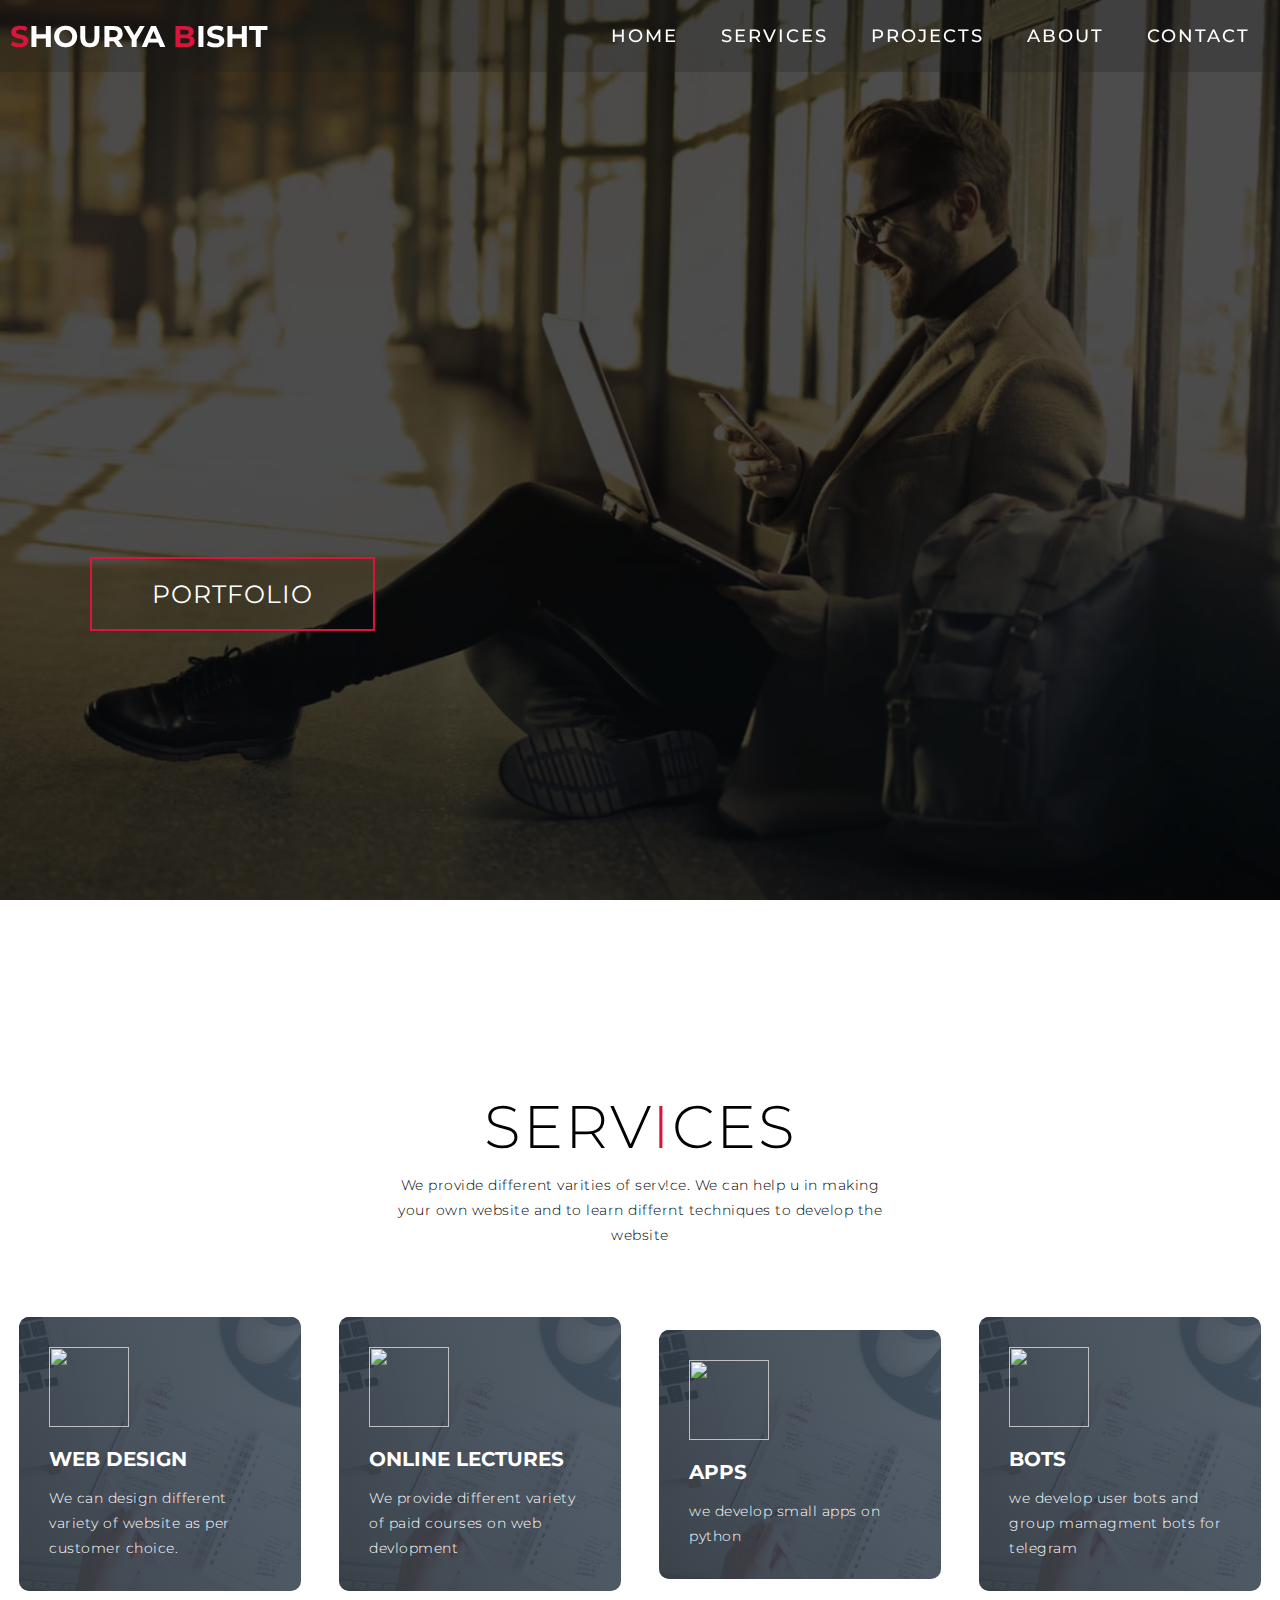
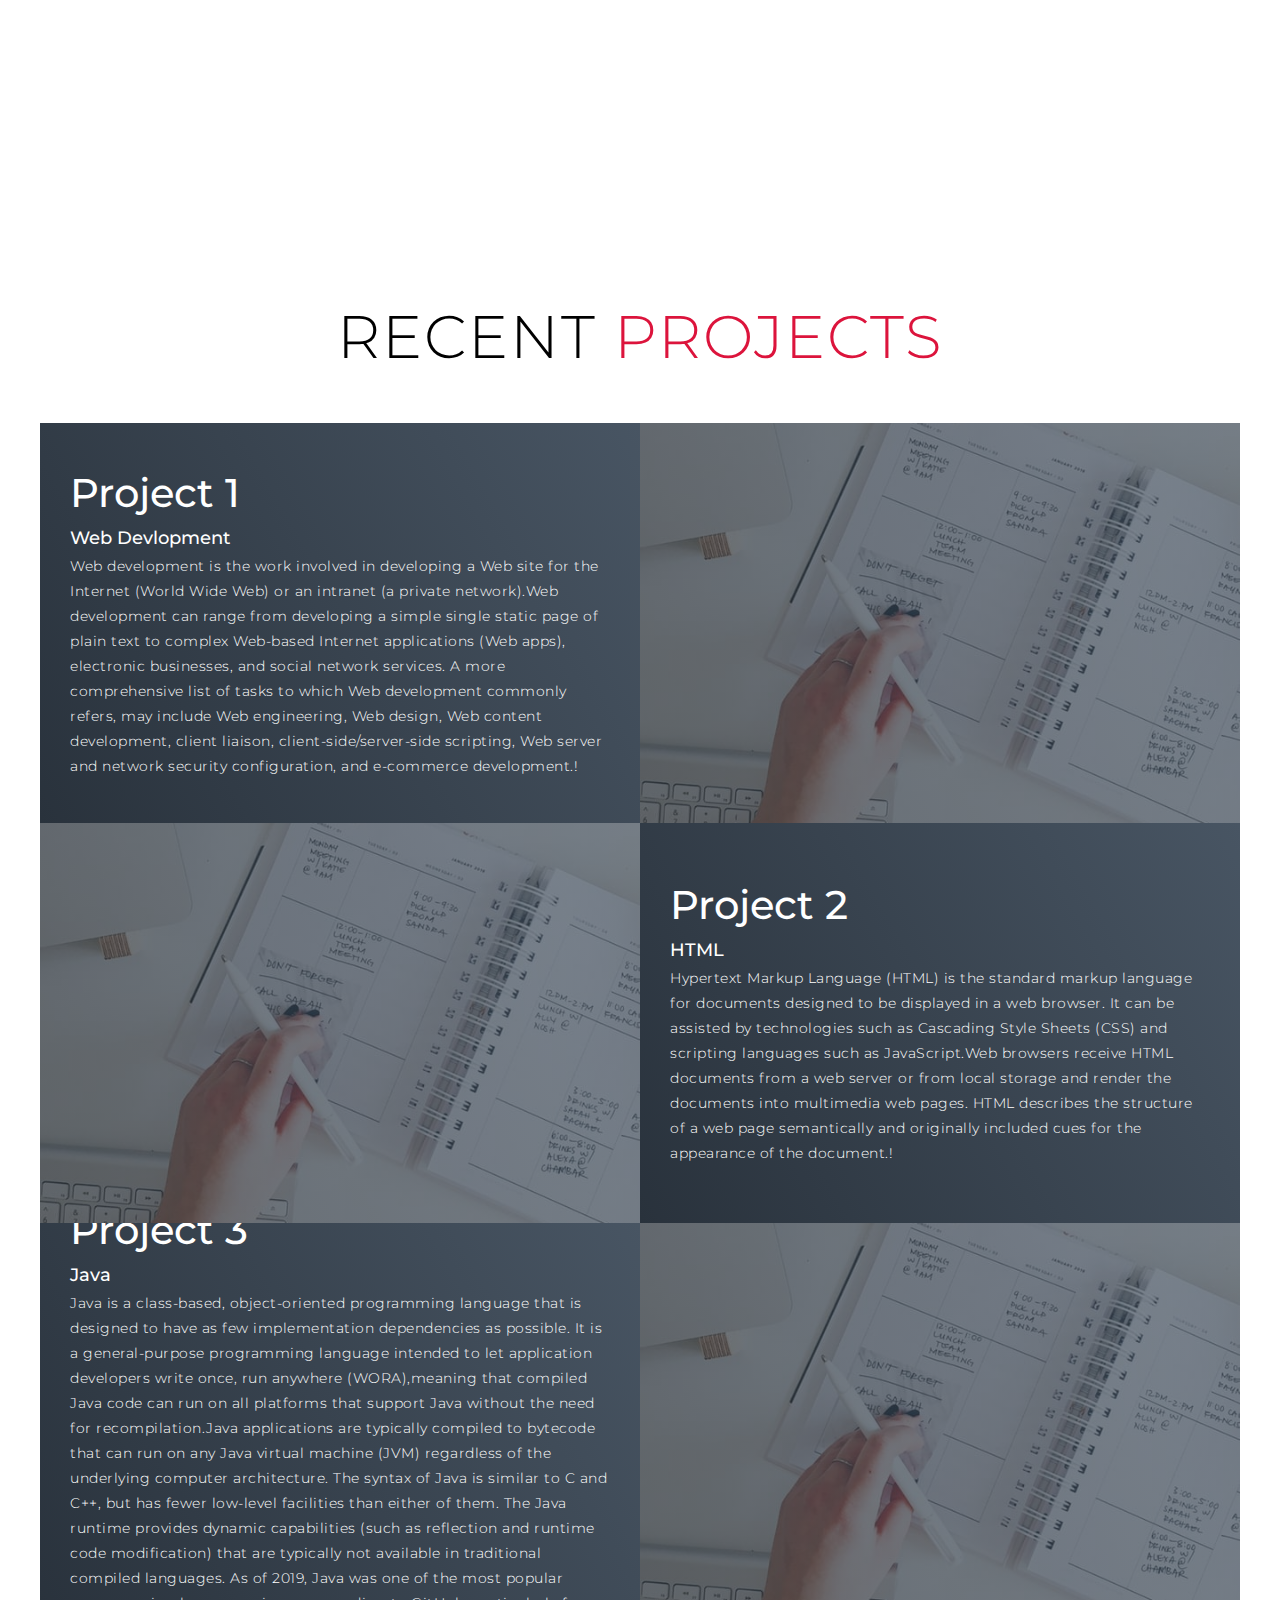
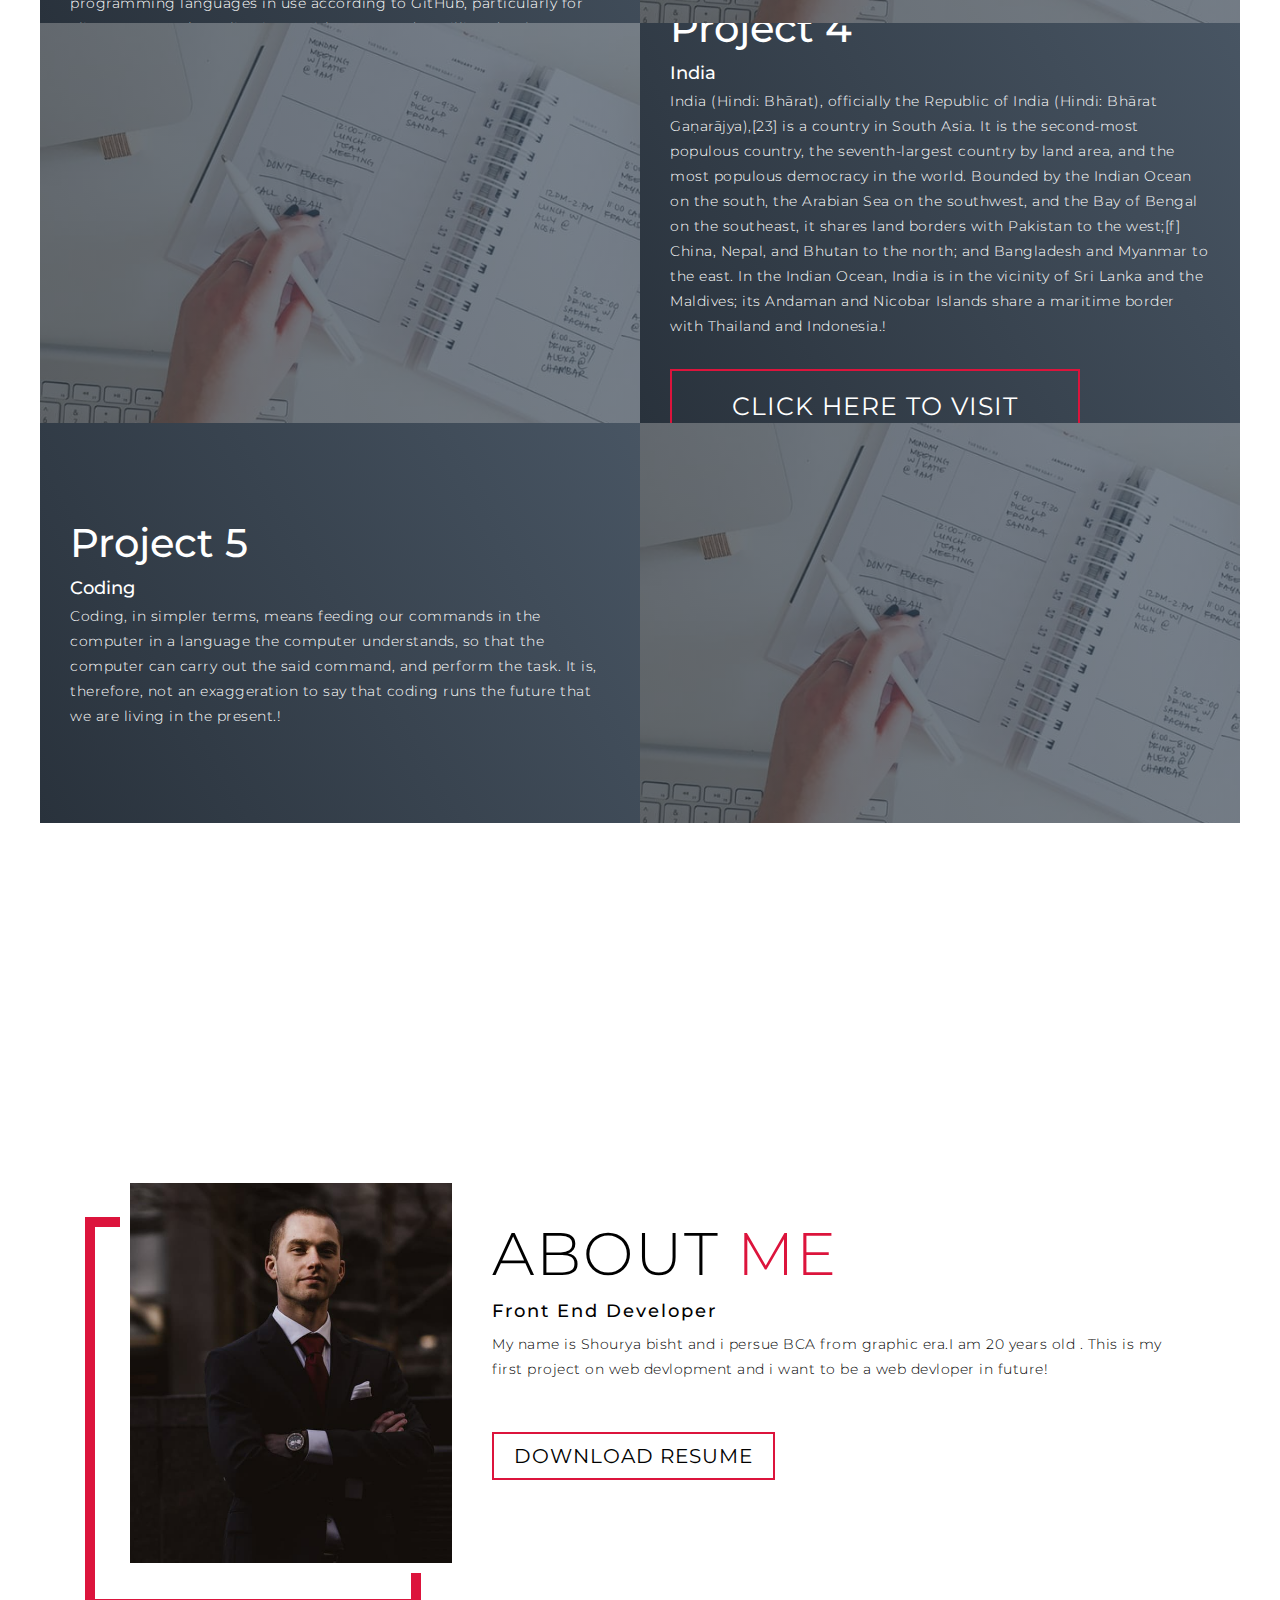
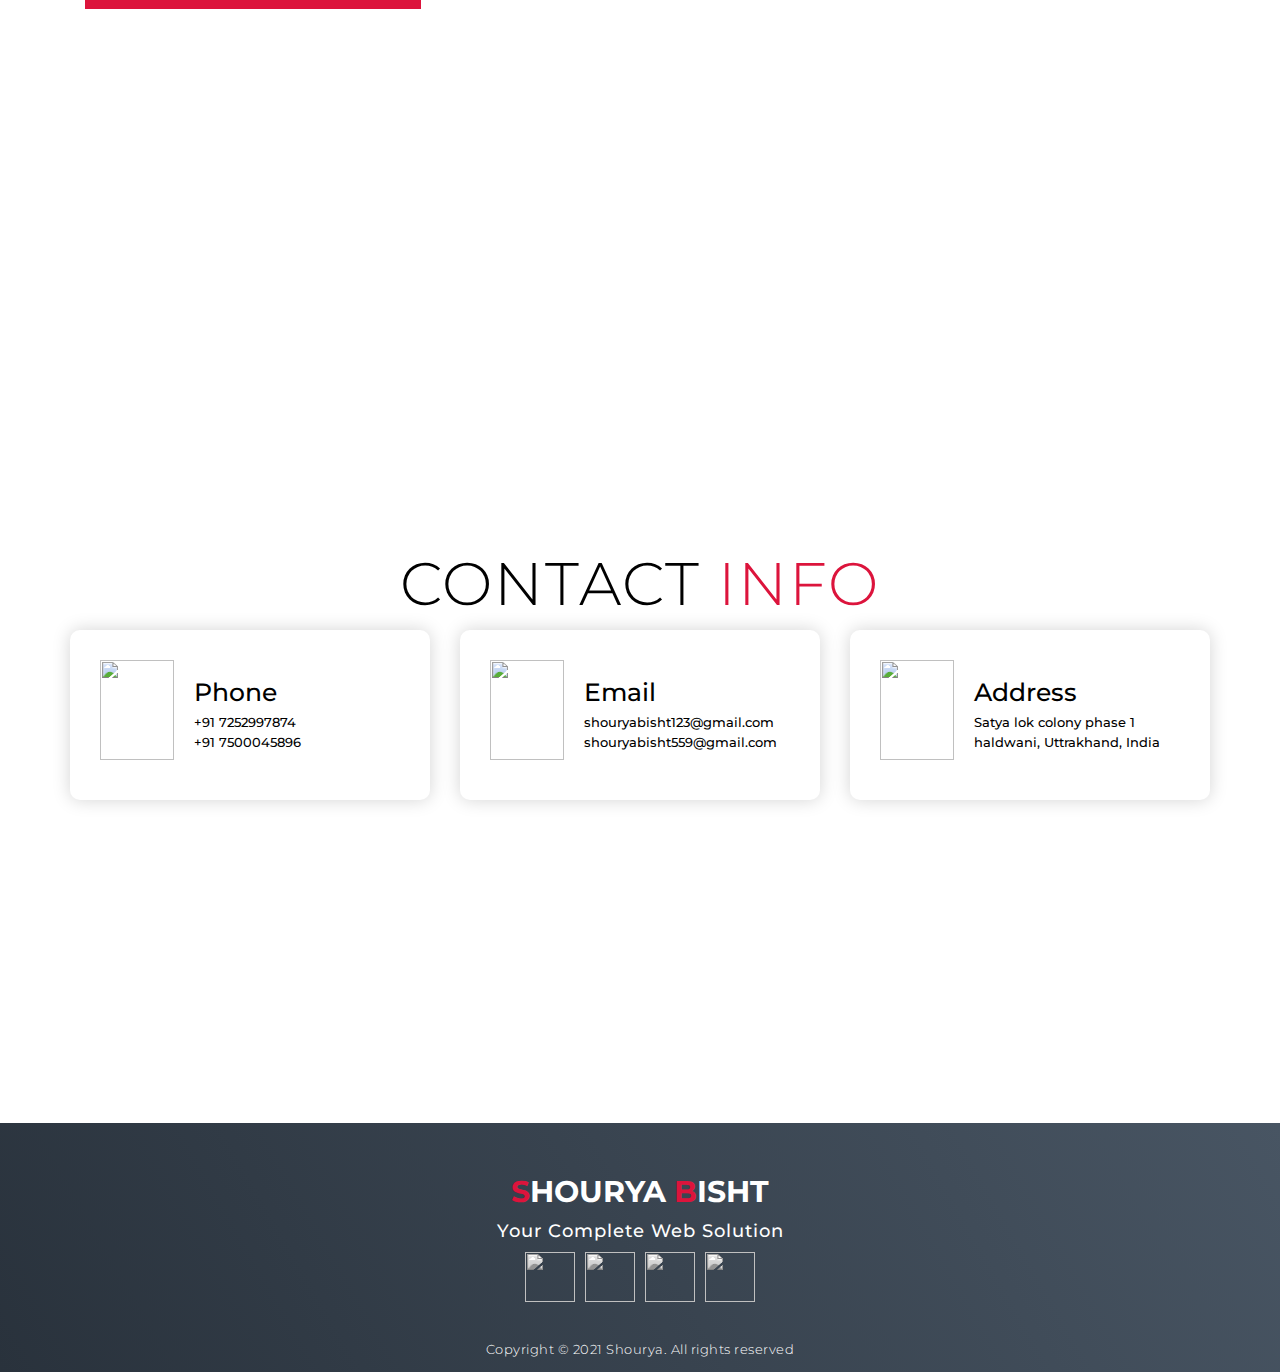
==== index.html @ 91e3cfc8 "Update index.html" ====
<!DOCTYPE html>
<html lang="en">
<head>
  <meta charset="UTF-8">
  <meta name="viewport" content="width=device-width, initial-scale=1.0">
  <link rel="stylesheet" href="style.css">
  <title>My Website</title>
</head>
<body>
  <!-- Header -->
  <section id="header">
    <div class="header container">
      <div class="nav-bar">
        <div class="brand">
          <a href="#hero"><h1><span>S</span>hourya <span>B</span>isht</h1></a>
        </div>
        <div class="nav-list">
          <div class="hamburger"><div class="bar"></div></div>
          <ul>
            <li><a href="#hero" data-after="Home">Home</a></li>
            <li><a href="#services" data-after="Service">Services</a></li>
            <li><a href="#projects" data-after="Projects">Projects</a></li>
            <li><a href="#about" data-after="About">About</a></li>
            <li><a href="#contact" data-after="Contact">Contact</a></li>
          </ul>
        </div>
      </div>
    </div>
  </section>
  <!-- End Header -->


  <!-- Hero Section  -->
  <section id="hero">
    <div class="hero container">
      <div>
        <h1>Hello, <span></span></h1>
        <h1>My Name is <span></span></h1>
        <h1>Shourya <span></span></h1>
        <a href="#projects" type="button" class="cta">Portfolio</a>
      </div>
    </div>
  </section>
  <!-- End Hero Section  -->

  <!-- Service Section -->
  <section id="services">
    <div class="services container">
      <div class="service-top">
        <h1 class="section-title">Serv<span>i</span>ces</h1>
        <p>We provide different varities of serv!ce. We can help u in making your own website and to learn differnt techniques to develop the website</p>
      </div>
      <div class="service-bottom">
        <div class="service-item">
          <div class="icon"><img src="https://img.icons8.com/bubbles/100/000000/services.png"/></div>
          <h2>Web Design</h2>
          <p>We can design different variety of website as per customer choice.</p>
        </div>
        <div class="service-item">
          <div class="icon"><img src="https://img.icons8.com/bubbles/100/000000/services.png"/></div>
          <h2>Online lectures</h2>
          <p>We provide different variety of paid courses on web devlopment</p>
        </div>
        <div class="service-item">
          <div class="icon"><img src="https://img.icons8.com/bubbles/100/000000/services.png"/></div>
          <h2>apps</h2>
          <p>we develop small apps on python </p>
        </div>
        <div class="service-item">
          <div class="icon"><img src="https://img.icons8.com/bubbles/100/000000/services.png"/></div>
          <h2>bots</h2>
          <p>we develop user bots and group mamagment bots for telegram </p>
        </div>
      </div>
    </div>
  </section>
  <!-- End Service Section -->

  <!-- Projects Section -->
  <section id="projects">
    <div class="projects container">
      <div class="projects-header">
        <h1 class="section-title">Recent <span>Projects</span></h1>
      </div>
      <div class="all-projects">
        <div class="project-item">
          <div class="project-info">
            <h1>Project 1</h1>
            <h2>Web Devlopment</h2>
            <p>Web development is the work involved in developing a Web site for the Internet (World Wide Web) or an intranet (a private network).Web development can range from developing a simple single static page of plain text to complex Web-based Internet applications (Web apps), electronic businesses, and social network services. A more comprehensive list of tasks to which Web development commonly refers, may include Web engineering, Web design, Web content development, client liaison, client-side/server-side scripting, Web server and network security configuration, and e-commerce development.!</p>
          </div>
          <div class="project-img">
            <img src="./img/img-1.png" alt="img">
          </div>
        </div>
        <div class="project-item">
          <div class="project-info">
            <h1>Project 2</h1>
            <h2>HTML</h2>
            <p>Hypertext Markup Language (HTML) is the standard markup language for documents designed to be displayed in a web browser. It can be assisted by technologies such as Cascading Style Sheets (CSS) and scripting languages such as JavaScript.Web browsers receive HTML documents from a web server or from local storage and render the documents into multimedia web pages. HTML describes the structure of a web page semantically and originally included cues for the appearance of the document.!</p>
          </div>
          <div class="project-img">
            <img src="./img/img-1.png" alt="img">
          </div>
        </div>
        <div class="project-item">
          <div class="project-info">
            <h1>Project 3</h1>
            <h2>Java</h2>
            <p>Java is a class-based, object-oriented programming language that is designed to have as few implementation dependencies as possible. It is a general-purpose programming language intended to let application developers write once, run anywhere (WORA),meaning that compiled Java code can run on all platforms that support Java without the need for recompilation.Java applications are typically compiled to bytecode that can run on any Java virtual machine (JVM) regardless of the underlying computer architecture. The syntax of Java is similar to C and C++, but has fewer low-level facilities than either of them. The Java runtime provides dynamic capabilities (such as reflection and runtime code modification) that are typically not available in traditional compiled languages. As of 2019, Java was one of the most popular programming languages in use according to GitHub, particularly for client-server web applications, with a reported 9 million developers.!</p>
          </div>
          <div class="project-img">
            <img src="./img/img-1.png" alt="img">
          </div>
        </div>
        <div class="project-item">
          <div class="project-info">
            <h1>Project 4</h1>
            <h2>India</h2>
            <p>India (Hindi: Bhārat), officially the Republic of India (Hindi: Bhārat Gaṇarājya),[23] is a country in South Asia. It is the second-most populous country, the seventh-largest country by land area, and the most populous democracy in the world. Bounded by the Indian Ocean on the south, the Arabian Sea on the southwest, and the Bay of Bengal on the southeast, it shares land borders with Pakistan to the west;[f] China, Nepal, and Bhutan to the north; and Bangladesh and Myanmar to the east. In the Indian Ocean, India is in the vicinity of Sri Lanka and the Maldives; its Andaman and Nicobar Islands share a maritime border with Thailand and Indonesia.!</p>
            <a href="India.html" class="cta">Click here to VISIT</a>
          </div>
          <div class="project-img">
            <img src="./img/img-1.png" alt="img">
          </div>
        </div>
        <div class="project-item">
          <div class="project-info">
            <h1>Project 5</h1>
            <h2>Coding </h2>
            <p>Coding, in simpler terms, means feeding our commands in the computer in a language the computer understands, so that the computer can carry out the said command, and perform the task. It is, therefore, not an exaggeration to say that coding runs the future that we are living in the present.!</p>
          </div>
          <div class="project-img">
            <img src="./img/img-1.png" alt="img">
          </div>
        </div>
      </div>
    </div>
  </section>
  <!-- End Projects Section -->

  <!-- About Section -->
  <section id="about">
    <div class="about container">
      <div class="col-left">
        <div class="about-img">
          <img src="./img/img-2.png" alt="img">
        </div>
      </div>
      <div class="col-right">
        <h1 class="section-title">About <span>me</span></h1>
        <h2>Front End Developer</h2>
        <p>My name is Shourya bisht and i persue BCA from graphic era.I am 20 years old . This is my first project on web devlopment and i want to be a web devloper in future!</p>
        <a href="resume.html" class="cta">Download Resume</a>
      </div>
    </div>
  </section>
  <!-- End About Section -->

  <!-- Contact Section -->
  <section id="contact">
    <div class="contact container">
      <div><h1 class="section-title">Contact <span>info</span></h1></div>
      <div class="contact-items">
        <div class="contact-item">
          <div class="icon"><img src="https://img.icons8.com/bubbles/100/000000/phone.png"/></div>
          <div class="contact-info">
            <h1>Phone</h1>
            <h2>+91 7252997874</h2>
            <h2>+91 7500045896</h2>
          </div>
        </div>
        <div class="contact-item">
          <div class="icon"><img src="https://img.icons8.com/bubbles/100/000000/new-post.png"/></div>
          <div class="contact-info">
            <h1>Email</h1>
            <h2>shouryabisht123@gmail.com</h2>
            <h2>shouryabisht559@gmail.com</h2>
          </div>
        </div>
        <div class="contact-item">
          <div class="icon"><img src="https://img.icons8.com/bubbles/100/000000/map-marker.png"/></div>
          <div class="contact-info">
            <h1>Address</h1>
            <h2>Satya lok colony phase 1 haldwani, Uttrakhand, India</h2>
          </div>
        </div>
      </div>
    </div>
  </section>
  <!-- End Contact Section -->

  <!-- Footer -->
  <section id="footer">
    <div class="footer container">
      <div class="brand"><h1><span>S</span>hourya <span>B</span>isht</h1></div>
      <h2>Your Complete Web Solution</h2>
      <div class="social-icon">
        <div class="social-item">
          <a href="https://www.facebook.com/shourya.bisht234/"><img src="https://img.icons8.com/cute-clipart/64/000000/facebook-new.png"/></a>
        </div>
        <div class="social-item">
          <a href="https://www.instagram.com/shouryabisht24/"><img src="https://img.icons8.com/cute-clipart/64/000000/instagram-new.png"/></a>
        </div>
        <div class="social-item">
          <a href="https://twitter.com/Shourya59365251"><img src="https://img.icons8.com/cute-clipart/64/000000/twitter.png"/></a>
        </div>
        <div class="social-item">
          <a href="#"><img src="https://img.icons8.com/cute-clipart/64/000000/whatsapp.png"/></a>
        </div>
      </div>
      <p>Copyright © 2021 Shourya. All rights reserved</p>
    </div>
  </section>
  <!-- End Footer -->
  <script src="./app.js"></script>
</body>
</html>
---- style.css ----
@import 'https://fonts.googleapis.com/css?family=Montserrat:300, 400, 700&display=swap';
* {
	padding: 0;
	margin: 0;
	box-sizing: border-box;
}
html {
	font-size: 10px;
	font-family: 'Montserrat', sans-serif;
	scroll-behavior: smooth;
}
a {
	text-decoration: none;
}
.container {
	min-height: 100vh;
	width: 100%;
	display: flex;
	align-items: center;
	justify-content: center;
}
img {
	height: 100%;
	width: 100%;
	object-fit: cover;
}
p {
	color: black;
	font-size: 1.4rem;
	margin-top: 5px;
	line-height: 2.5rem;
	font-weight: 300;
	letter-spacing: .05rem;
}
.section-title {
	font-size: 4rem;
	font-weight: 300;
	color: black;
	margin-bottom: 10px;
	text-transform: uppercase;
	letter-spacing: .2rem;
	text-align: center;
}
.section-title span {
	color: crimson;
}

.cta {
	display: inline-block;
	padding: 10px 30px;
	color: white;
	background-color: transparent;
	border: 2px solid crimson;
	font-size: 2rem;
	text-transform: uppercase;
	letter-spacing: .1rem;
	margin-top: 30px;
	transition: .3s ease;
	transition-property: background-color, color;
}
.cta:hover {
	color: white;
	background-color: crimson;
}
.brand h1 {
	font-size: 3rem;
	text-transform: uppercase;
	color: white;
}
.brand h1 span {
	color: crimson;
}

/* Header section */
#header {
	position: fixed;
	z-index: 1000;
	left: 0;
	top: 0;
	width: 100vw;
	height: auto;
}
#header .header {
	min-height: 8vh;
	background-color: rgba(31, 30, 30, 0.24);
	transition: .3s ease background-color;
}
#header .nav-bar {
	display: flex;
	align-items: center;
	justify-content: space-between;
	width: 100%;
	height: 100%;
	max-width: 1300px;
	padding: 0 10px;
}
#header .nav-list ul {
	list-style: none;
	position: absolute;
	background-color: rgb(31, 30, 30);
	width: 100vw;
	height: 100vh;
	left: 100%;
	top: 0;
	display: flex;
	flex-direction: column;
	justify-content: center;
	align-items: center;
	z-index: 1;
	overflow-x: hidden;
	transition: .5s ease left;
}
#header .nav-list ul.active {
	left: 0%;
}
#header .nav-list ul a {
	font-size: 2.5rem;
	font-weight: 500;
	letter-spacing: .2rem;
	text-decoration: none;
	color: white;
	text-transform: uppercase;
	padding: 20px;
	display: block;
}
#header .nav-list ul a::after {
	content: attr(data-after);
	position: absolute;
	top: 50%;
	left: 50%;
	transform: translate(-50%, -50%) scale(0);
	color: rgba(240, 248, 255, 0.021);
	font-size: 13rem;
	letter-spacing: 50px;
	z-index: -1;
	transition: .3s ease letter-spacing;
}
#header .nav-list ul li:hover a::after {
	transform: translate(-50%, -50%) scale(1);
	letter-spacing: initial;
}
#header .nav-list ul li:hover a {
	color: crimson;
}
#header .hamburger {
	height: 60px;
	width: 60px;
	display: inline-block;
	border: 3px solid white;
	border-radius: 50%;
	position: relative;
	display: flex;
	align-items: center;
	justify-content: center;
	z-index: 100;
	cursor: pointer;
	transform: scale(.8);
	margin-right: 20px;
}
#header .hamburger:after {
	position: absolute;
	content: '';
	height: 100%;
	width: 100%;
	border-radius: 50%;
	border: 3px solid white;
	animation: hamburger_puls 1s ease infinite;
}
#header .hamburger .bar {
	height: 2px;
	width: 30px;
	position: relative;
	background-color: white;
	z-index: -1;
}
#header .hamburger .bar::after,
#header .hamburger .bar::before {
	content: '';
	position: absolute;
	height: 100%;
	width: 100%;
	left: 0;
	background-color: white;
	transition: .3s ease;
	transition-property: top, bottom;
}
#header .hamburger .bar::after {
	top: 8px;
}
#header .hamburger .bar::before {
	bottom: 8px;
}
#header .hamburger.active .bar::before {
	bottom: 0;
}
#header .hamburger.active .bar::after {
	top: 0;
}
/* End Header section */

/* Hero Section */
#hero {
	background-image: url(./img/hero-bg.png);
	background-size: cover;
	background-position: top center;
	position: relative;
	z-index: 1;
}
#hero::after {
	content: '';
	position: absolute;
	left: 0;
	top: 0;
	height: 100%;
	width: 100%;
	background-color: black;
	opacity: .7;
	z-index: -1;
}
#hero .hero {
	max-width: 1200px;
	margin: 0 auto;
	padding: 0 50px;
	justify-content: flex-start;
}
#hero h1 {
	display: block;
	width: fit-content;
	font-size: 4rem;
	position: relative;
	color: transparent;
	animation: text_reveal .5s ease forwards;
	animation-delay: 1s;
}
#hero h1:nth-child(1) {
	animation-delay: 1s;
}
#hero h1:nth-child(2) {
	animation-delay: 2s;
}
#hero h1:nth-child(3) {
	animation: text_reveal_name .5s ease forwards;
	animation-delay: 3s;
}
#hero h1 span {
	position: absolute;
	top: 0;
	left: 0;
	height: 100%;
	width: 0;
	background-color: crimson;
	animation: text_reveal_box 1s ease;
	animation-delay: .5s;
}
#hero h1:nth-child(1) span {
	animation-delay: .5s;
}
#hero h1:nth-child(2) span {
	animation-delay: 1.5s;
}
#hero h1:nth-child(3) span {
	animation-delay: 2.5s;
}

/* End Hero Section */

/* Services Section */
#services .services {
	flex-direction: column;
	text-align: center;
	max-width: 1500px;
	margin: 0 auto;
	padding: 100px 0;
}
#services .service-top {
	max-width: 500px;
	margin: 0 auto;
}
#services .service-bottom {
	display: flex;
	align-items: center;
	justify-content: center;
	flex-wrap: wrap;
	margin-top: 50px;
}
#services .service-item {
	flex-basis: 80%;
	display: flex;
	align-items: flex-start;
	justify-content: center;
	flex-direction: column;
	padding: 30px;
	border-radius: 10px;
	background-image: url(./img/img-1.png);
	background-size: cover;
	margin: 10px 5%;
	position: relative;
	z-index: 1;
	overflow: hidden;
}
#services .service-item::after {
	content: '';
	position: absolute;
	left: 0;
	top: 0;
	height: 100%;
	width: 100%;
	background-image: linear-gradient(60deg, #29323c 0%, #485563 100%);
	opacity: .9;
	z-index: -1;
}
#services .service-bottom .icon {
	height: 80px;
	width: 80px;
	margin-bottom: 20px;
}
#services .service-item h2 {
	font-size: 2rem;
	color: white;
	margin-bottom: 10px;
	text-transform: uppercase;
}
#services .service-item p {
	color: white;
	text-align: left;
}
/* End Services Section */

/* Projects section */
#projects .projects {
	flex-direction: column;
	max-width: 1200px;
	margin: 0 auto;
	padding: 100px 0;
}
#projects .projects-header h1 {
	margin-bottom: 50px;
}
#projects .all-projects {
	display: flex;
	align-items: center;
	justify-content: center;
	flex-direction: column;
}
#projects .project-item {
	display: flex;
	align-items: center;
	justify-content: center;
	flex-direction: column;
	width: 80%;
	margin: 20px auto;
	overflow: hidden;
	border-radius: 10px;
}
#projects .project-info {
	padding: 30px;
	flex-basis: 50%;
	height: 100%;
	display: flex;
	align-items: flex-start;
	justify-content: center;
	flex-direction: column;
	background-image: linear-gradient(60deg, #29323c 0%, #485563 100%);
	color: white;
}
#projects .project-info h1 {
	font-size: 4rem;
	font-weight: 500;
}
#projects .project-info h2 {
	font-size: 1.8rem;
	font-weight: 500;
	margin-top: 10px;
}
#projects .project-info p {
	color: white;
}
#projects .project-img {
	flex-basis: 50%;
	height: 300px;
	overflow: hidden;
	position: relative;
}
#projects .project-img:after {
	content: '';
	position: absolute;
	left: 0;
	top: 0;
	height: 100%;
	width: 100%;
	background-image: linear-gradient(60deg, #29323c 0%, #485563 100%);
	opacity: .7;
}
#projects .project-img img {
	transition: .3s ease transform;
}
#projects .project-item:hover .project-img img {
	transform: scale(1.1);
}
/* End Projects section */

/* About Section */
#about .about {
	flex-direction: column-reverse;
	text-align: center;
	max-width: 1200px;
	margin: 0 auto;
	padding: 100px 20px;
}
#about .col-left {
	width: 250px;
	height: 360px;
}
#about .col-right {
	width: 100%;
}
#about .col-right h2 {
	font-size: 1.8rem;
	font-weight: 500;
	letter-spacing: .2rem;
	margin-bottom: 10px;
}
#about .col-right p {
	margin-bottom: 20px;
}
#about .col-right .cta {
	color: black;
	margin-bottom: 50px;
	padding: 10px 20px;
	font-size: 2rem;
}
#about .col-left .about-img {
	height: 100%;
	width: 100%;
	position: relative;
	border: 10px solid white;
}
#about .col-left .about-img::after {
	content: '';
	position: absolute;
	left: -33px;
	top: 19px;
	height: 98%;
	width: 98%;
	border: 7px solid crimson;
	z-index: -1;
}
/* End About Section */

/* contact Section */
#contact .contact {
	flex-direction: column;
	max-width: 1200px;
	margin: 0 auto;
}
#contact .contact-items {
	width: 400px;
}
#contact .contact-item {
	width: 80%;
	padding: 20px;
	text-align: center;
	border-radius: 10px;
	padding: 30px;
	margin: 30px;
	display: flex;
	justify-content: center;
	align-items: center;
	flex-direction: column;
	box-shadow: 0px 0px 18px 0 #0000002c;
	transition: .3s ease box-shadow;
}
#contact .contact-item:hover {
	box-shadow: 0px 0px 5px 0 #0000002c;
}
#contact .icon {
	width: 70px;
	margin: 0 auto;
	margin-bottom: 10px;
}
#contact .contact-info h1 {
	font-size: 2.5rem;
	font-weight: 500;
	margin-bottom: 5px;
}
#contact .contact-info h2 {
	font-size: 1.3rem;
	line-height: 2rem;
	font-weight: 500;
}
/*End contact Section */

/* Footer */
#footer {
	background-image: linear-gradient(60deg, #29323c 0%, #485563 100%);
}
#footer .footer {
	min-height: 200px;
	flex-direction: column;
	padding-top: 50px;
	padding-bottom: 10px;
}
#footer h2 {
	color: white;
	font-weight: 500;
	font-size: 1.8rem;
	letter-spacing: .1rem;
	margin-top: 10px;
	margin-bottom: 10px;
}
#footer .social-icon {
	display: flex;
	margin-bottom: 30px;
}
#footer .social-item {
	height: 50px;
	width: 50px;
	margin: 0 5px;
}
#footer .social-item img {
	filter: grayscale(1);
	transition: .3s ease filter;
}
#footer .social-item:hover img {
	filter: grayscale(0);
}
#footer p {
	color: white;
	font-size: 1.3rem;
}
/* End Footer */

/* Keyframes */
@keyframes hamburger_puls {
	0% {
		opacity: 1;
		transform: scale(1);
	}
	100% {
		opacity: 0;
		transform: scale(1.4);
	}
}
@keyframes text_reveal_box {
	50% {
		width: 100%;
		left: 0;
	}
	100% {
		width: 0;
		left: 100%;
	}
}
@keyframes text_reveal {
	100% {
		color: white;
	}
}
@keyframes text_reveal_name {
	100% {
		color: crimson;
		font-weight: 500;
	}
}
/* End Keyframes */

/* Media Query For Tablet */
@media only screen and (min-width: 768px) {
	.cta {
		font-size: 2.5rem;
		padding: 20px 60px;
	}
	h1.section-title {
		font-size: 6rem;
	}

	/* Hero */
	#hero h1 {
		font-size: 7rem;
	}
	/* End Hero */

	/* Services Section */
	#services .service-bottom .service-item {
		flex-basis: 45%;
		margin: 2.5%;
	}
	/* End Services Section */

	/* Project */
	#projects .project-item {
		flex-direction: row;
	}
	#projects .project-item:nth-child(even) {
		flex-direction: row-reverse;
	}
	#projects .project-item {
		height: 400px;
		margin: 0;
		width: 100%;
		border-radius: 0;
	}
	#projects .all-projects .project-info {
		height: 100%;
	}
	#projects .all-projects .project-img {
		height: 100%;
	}
	/* End Project */

	/* About */
	#about .about {
		flex-direction: row;
	}
	#about .col-left {
		width: 600px;
		height: 400px;
		padding-left: 60px;
	}
	#about .about .col-left .about-img::after {
		left: -45px;
		top: 34px;
		height: 98%;
		width: 98%;
		border: 10px solid crimson;
	}
	#about .col-right {
		text-align: left;
		padding: 30px;
	}
	#about .col-right h1 {
		text-align: left;
	}
	/* End About */

	/* contact  */
	#contact .contact {
		flex-direction: column;
		padding: 100px 0;
		align-items: center;
		justify-content: center;
		min-width: 20vh;
	}
	#contact .contact-items {
		width: 100%;
		display: flex;
		flex-direction: row;
		justify-content: space-evenly;
		margin: 0;
	}
	#contact .contact-item {
		width: 30%;
		margin: 0;
		flex-direction: row;
	}
	#contact .contact-item .icon {
		height: 100px;
		width: 100px;
	}
	#contact .contact-item .icon img {
		object-fit: contain;
	}
	#contact .contact-item .contact-info {
		width: 100%;
		text-align: left;
		padding-left: 20px;
	}
	/* End contact  */
}
/* End Media Query For Tablet */

/* Media Query For Desktop */
@media only screen and (min-width: 1200px) {
	/* header */
	#header .hamburger {
		display: none;
	}
	#header .nav-list ul {
		position: initial;
		display: block;
		height: auto;
		width: fit-content;
		background-color: transparent;
	}
	#header .nav-list ul li {
		display: inline-block;
	}
	#header .nav-list ul li a {
		font-size: 1.8rem;
	}
	#header .nav-list ul a:after {
		display: none;
	}
	/* End header */

	#services .service-bottom .service-item {
		flex-basis: 22%;
		margin: 1.5%;
	}
}
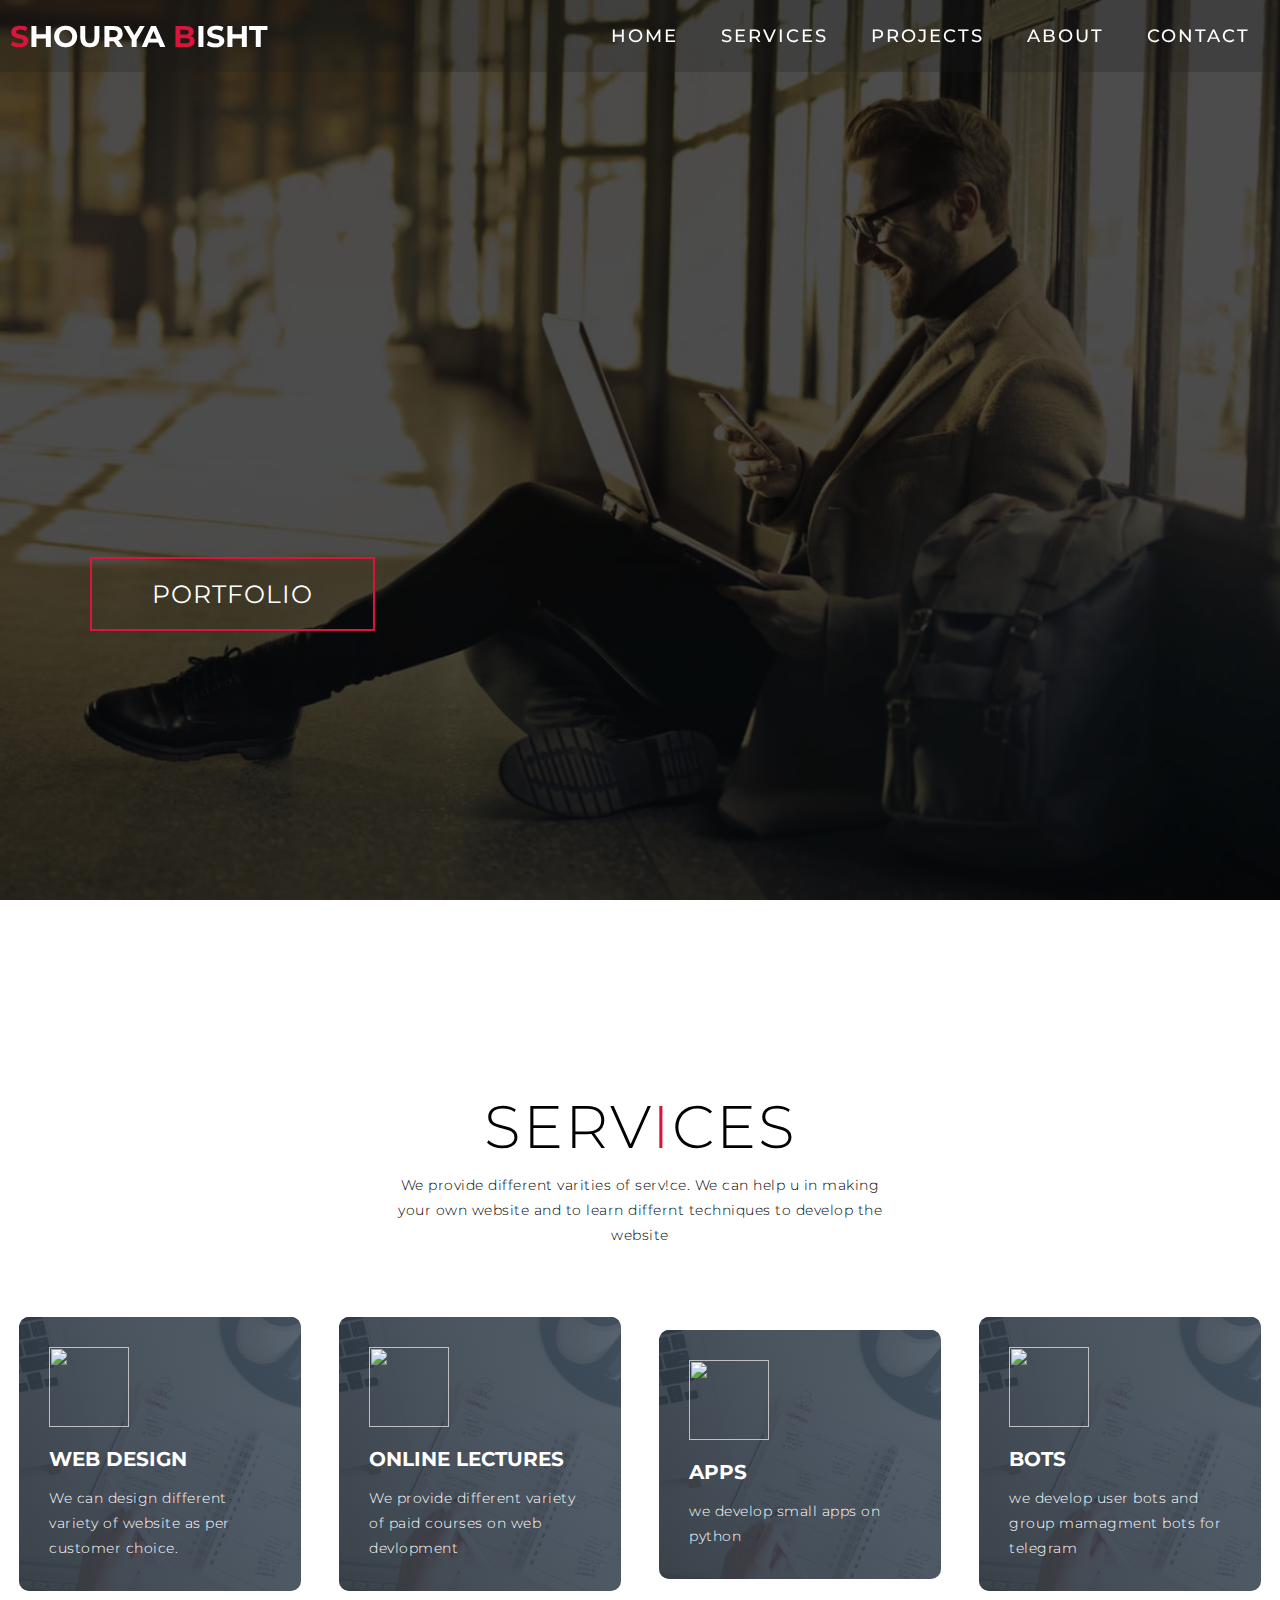
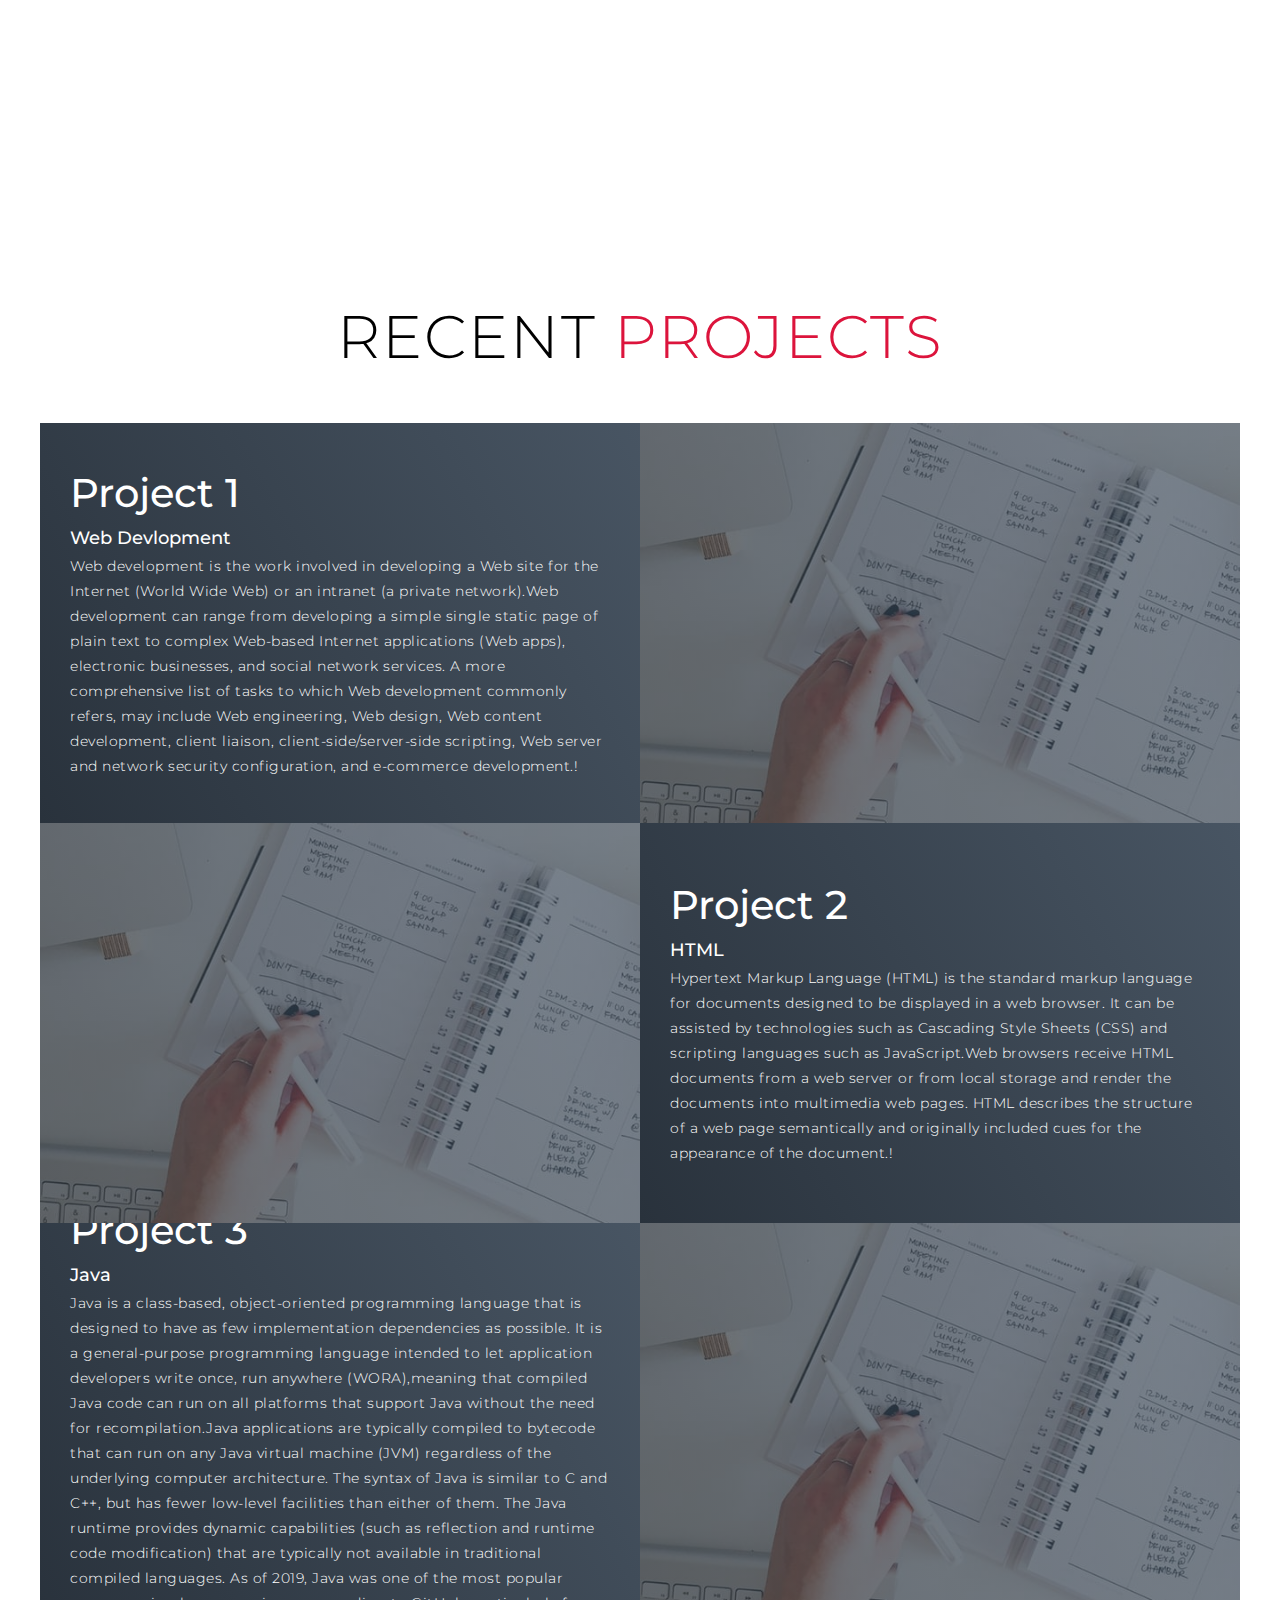
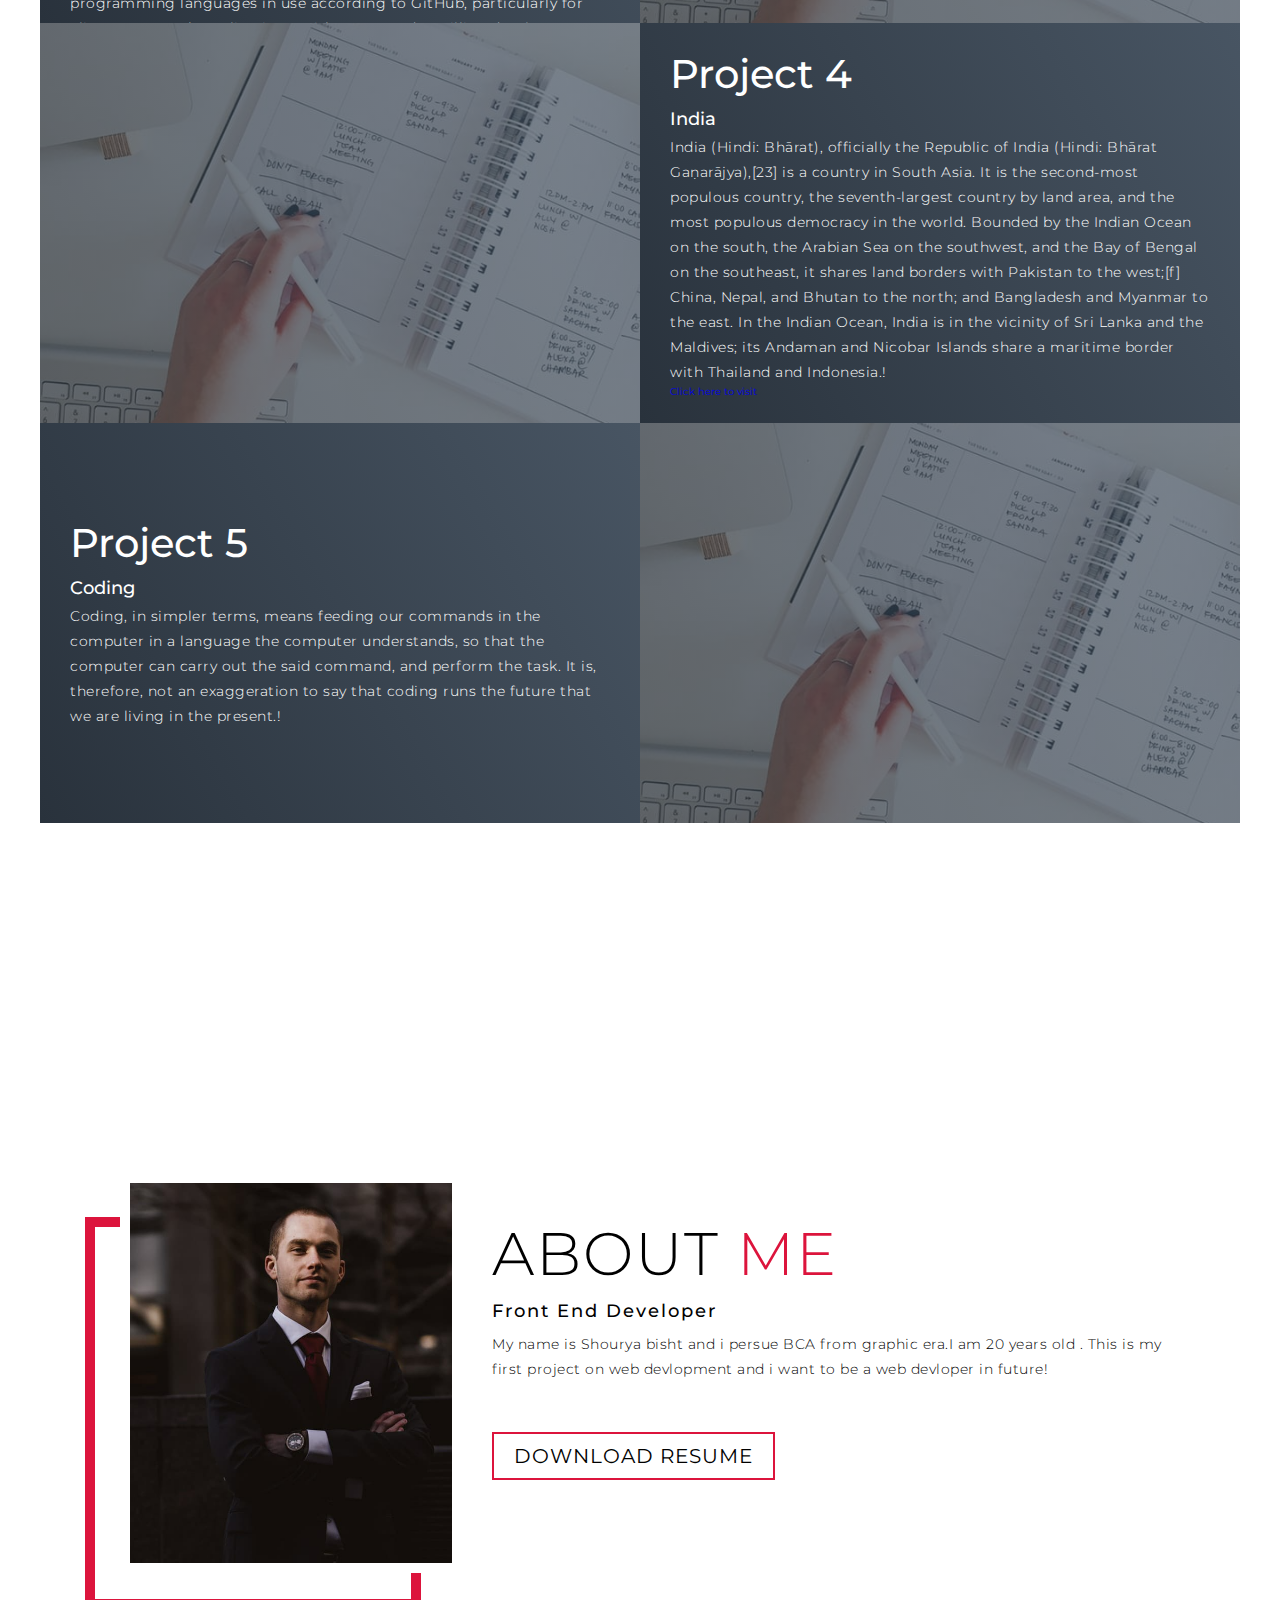
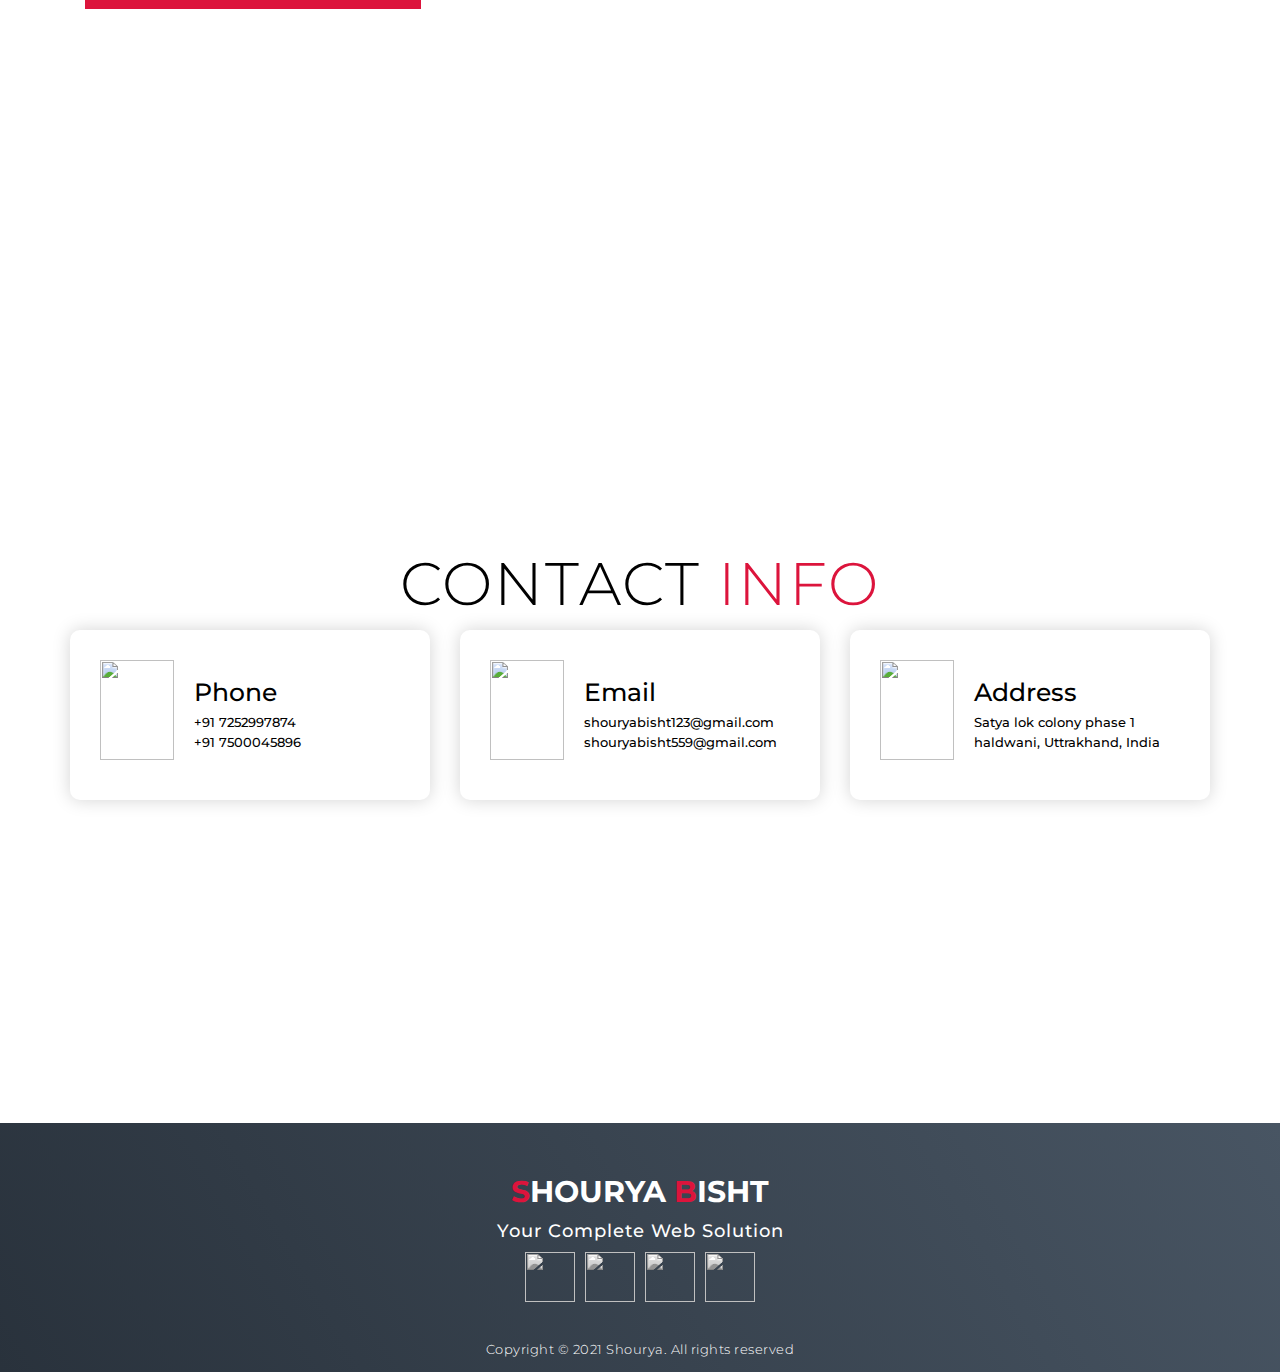
==== commit ef43b51b: "Update index.html" ====
--- a/index.html
+++ b/index.html
@@ -118,7 +118,7 @@
             <h1>Project 4</h1>
             <h2>India</h2>
             <p>India (Hindi: Bhārat), officially the Republic of India (Hindi: Bhārat Gaṇarājya),[23] is a country in South Asia. It is the second-most populous country, the seventh-largest country by land area, and the most populous democracy in the world. Bounded by the Indian Ocean on the south, the Arabian Sea on the southwest, and the Bay of Bengal on the southeast, it shares land borders with Pakistan to the west;[f] China, Nepal, and Bhutan to the north; and Bangladesh and Myanmar to the east. In the Indian Ocean, India is in the vicinity of Sri Lanka and the Maldives; its Andaman and Nicobar Islands share a maritime border with Thailand and Indonesia.!</p>
-            <a href="India.html" class="cta">Click here to VISIT</a>
+            <a href="India.html">Click here to visit</a>
           </div>
           <div class="project-img">
             <img src="./img/img-1.png" alt="img">
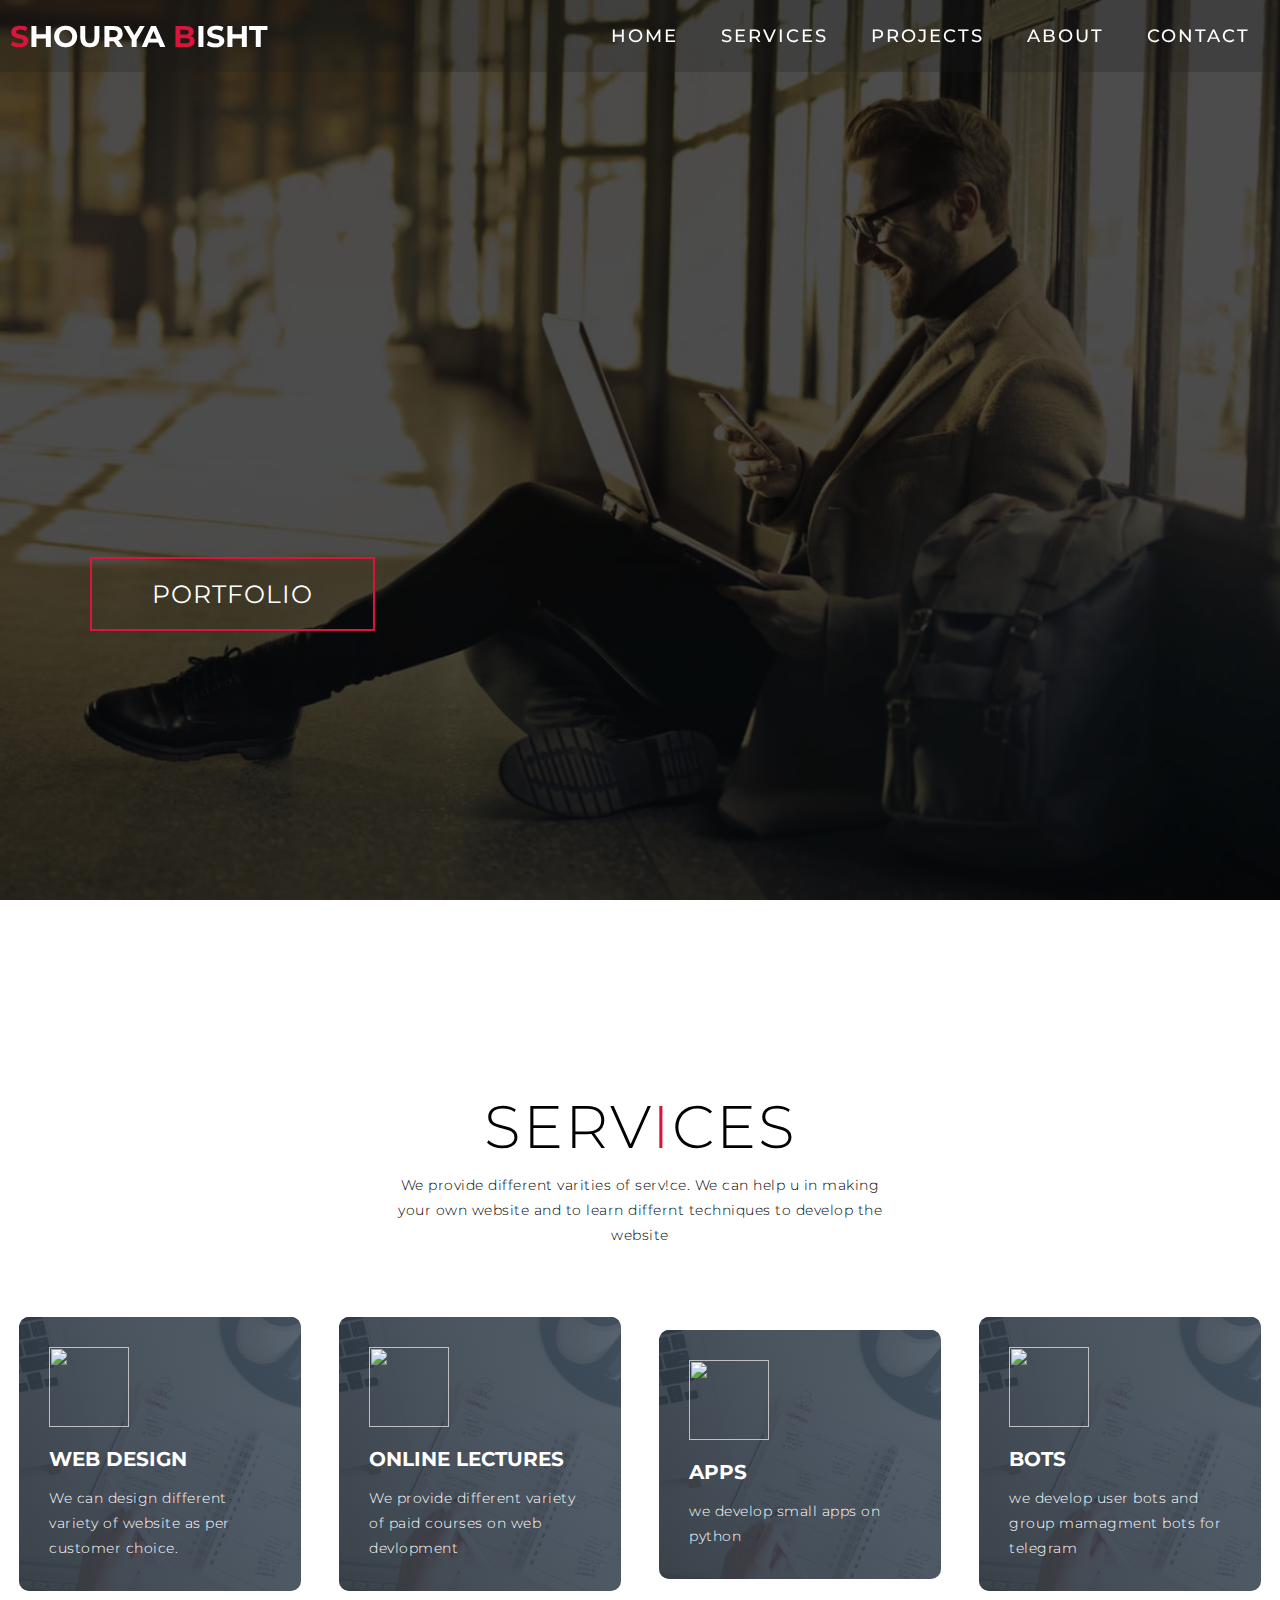
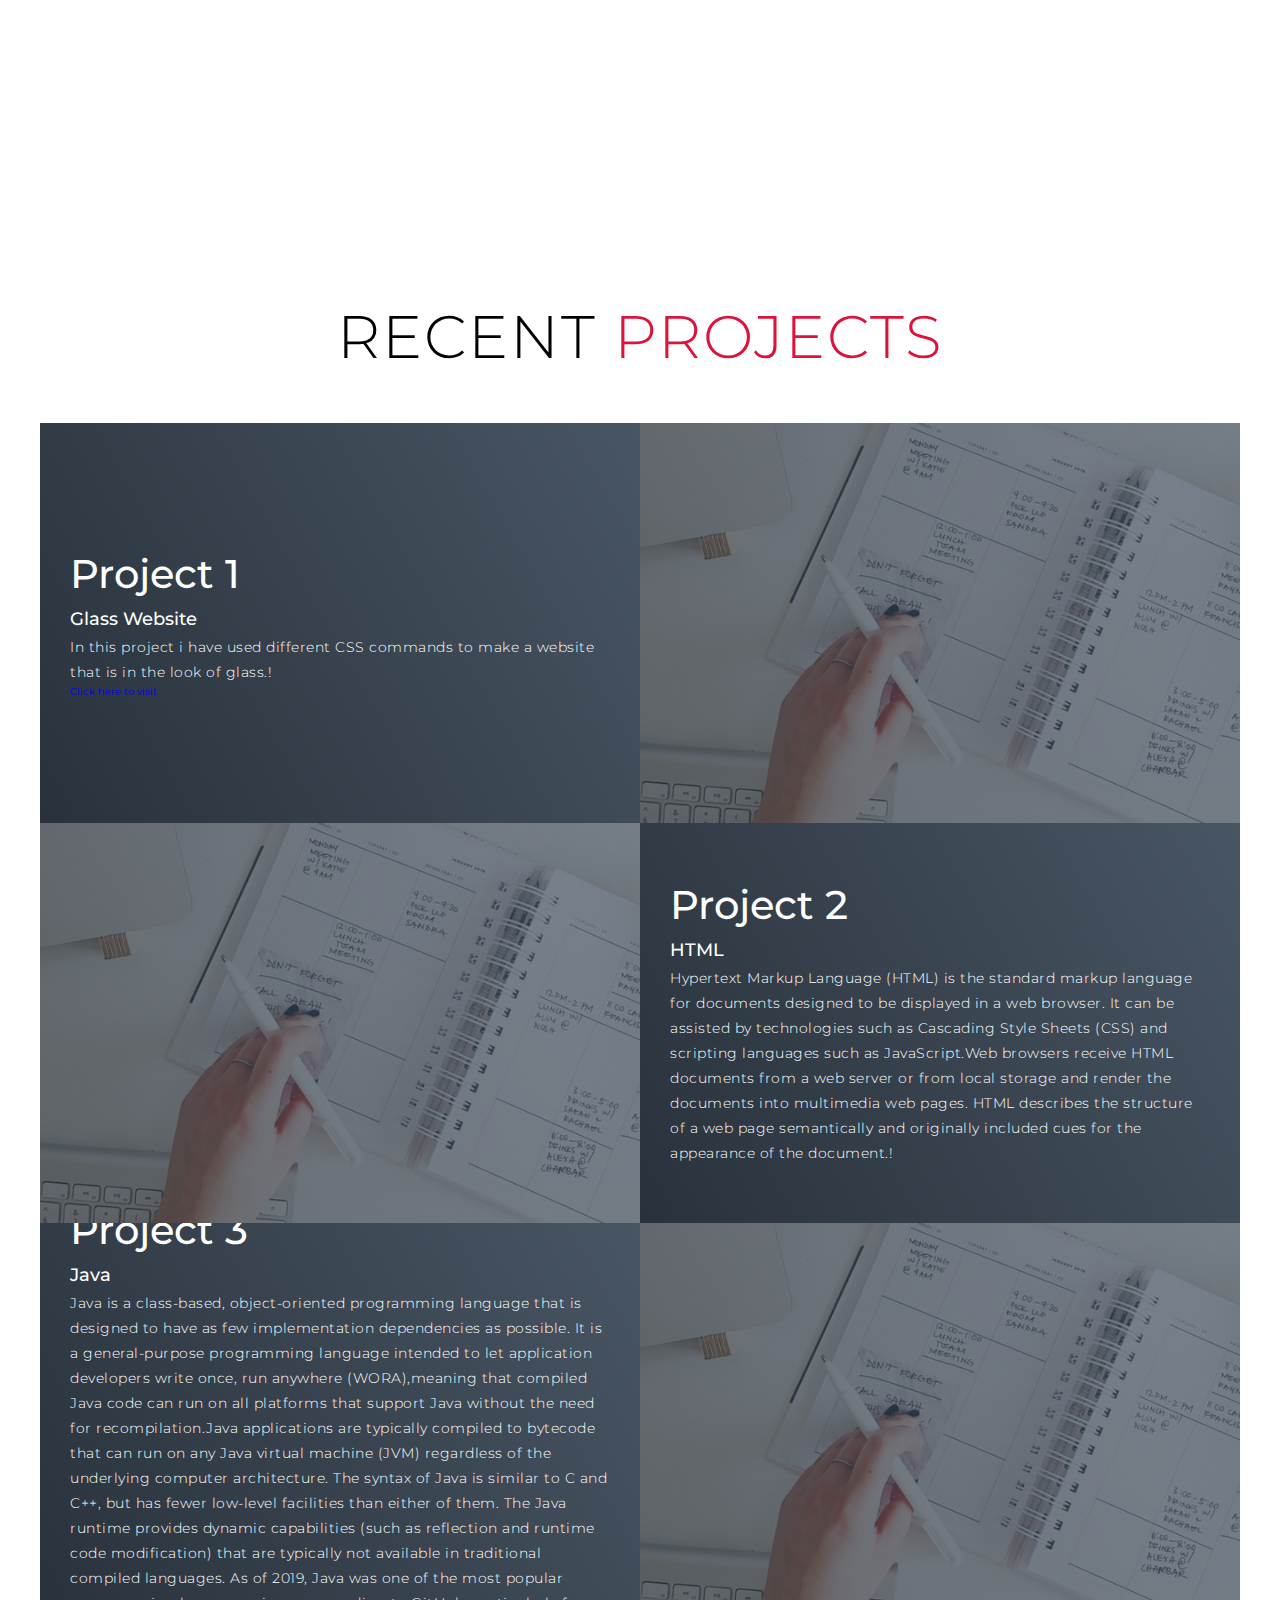
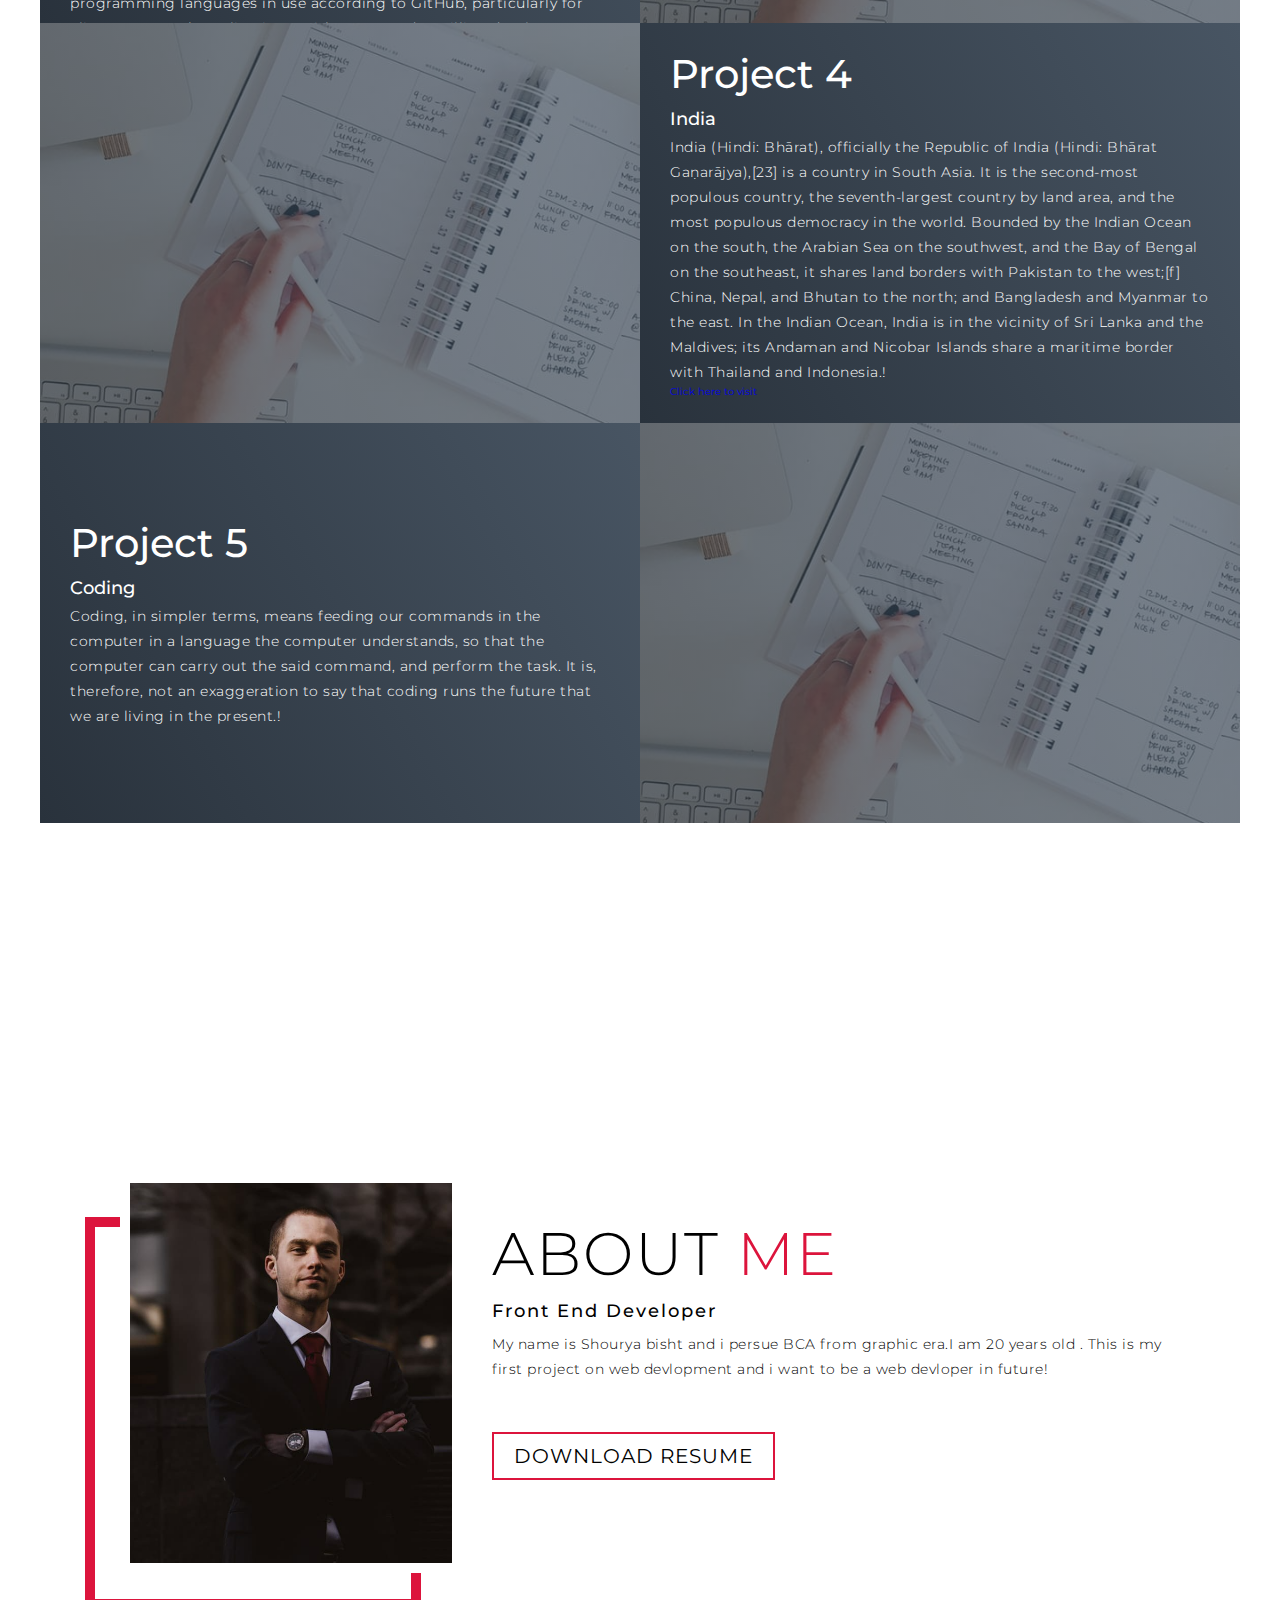
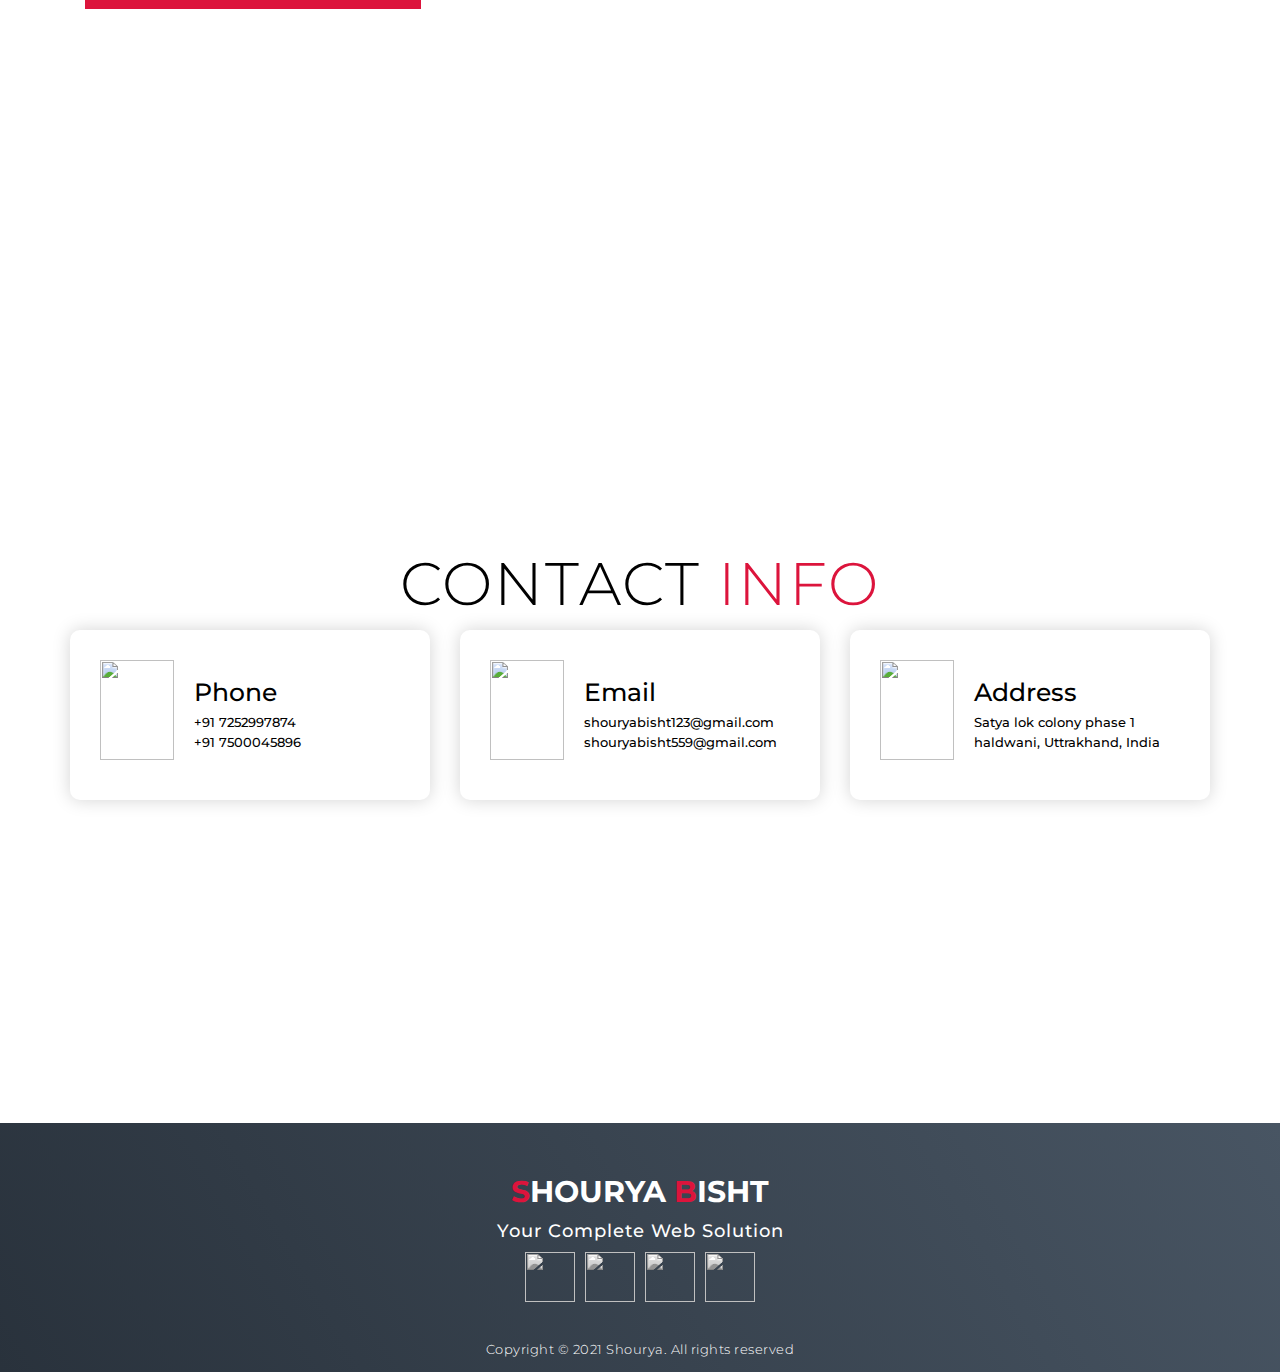
==== commit 10228ed1: "Update index.html" ====
--- a/index.html
+++ b/index.html
@@ -86,8 +86,9 @@
         <div class="project-item">
           <div class="project-info">
             <h1>Project 1</h1>
-            <h2>Web Devlopment</h2>
-            <p>Web development is the work involved in developing a Web site for the Internet (World Wide Web) or an intranet (a private network).Web development can range from developing a simple single static page of plain text to complex Web-based Internet applications (Web apps), electronic businesses, and social network services. A more comprehensive list of tasks to which Web development commonly refers, may include Web engineering, Web design, Web content development, client liaison, client-side/server-side scripting, Web server and network security configuration, and e-commerce development.!</p>
+            <h2>Glass Website</h2>
+            <p>In this project i have used different CSS commands to make a website that is in  the look of glass.!</p>
+            <a href="index2.html">Click here to visit</a>
           </div>
           <div class="project-img">
             <img src="./img/img-1.png" alt="img">
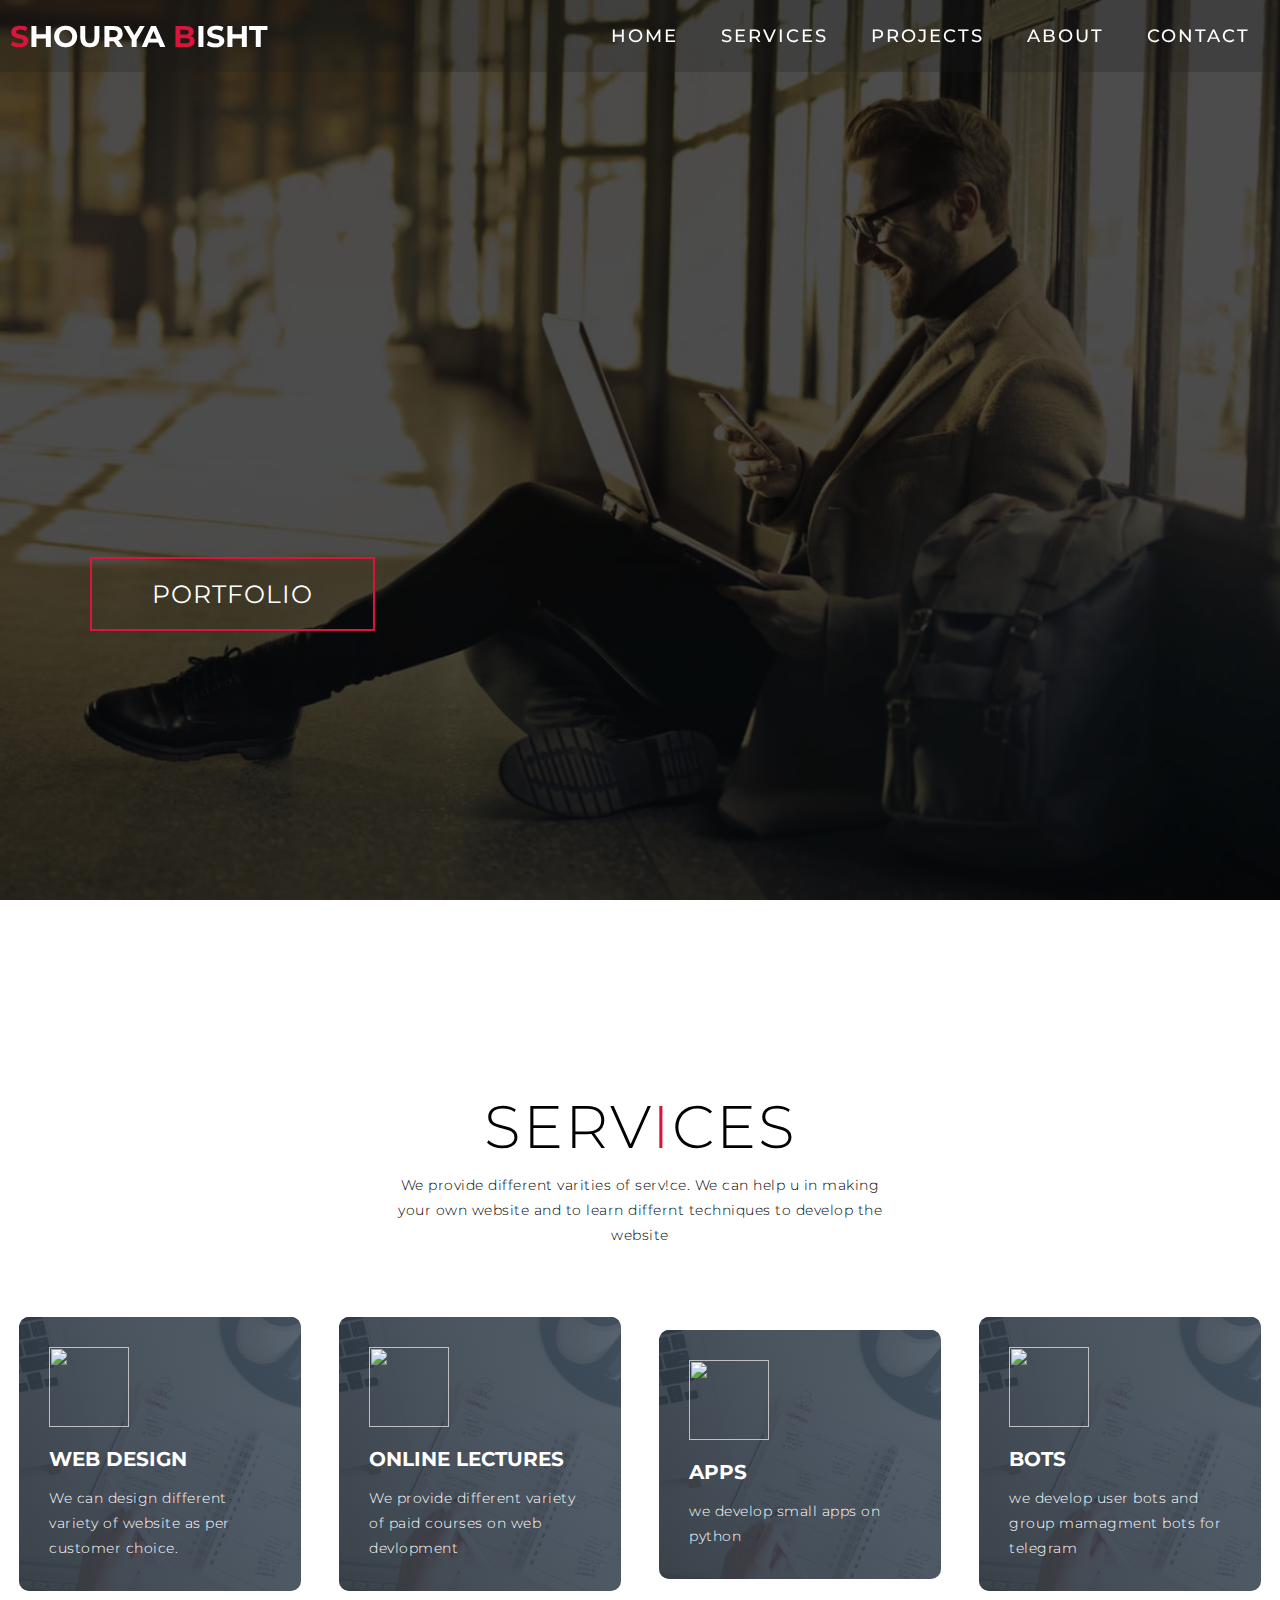
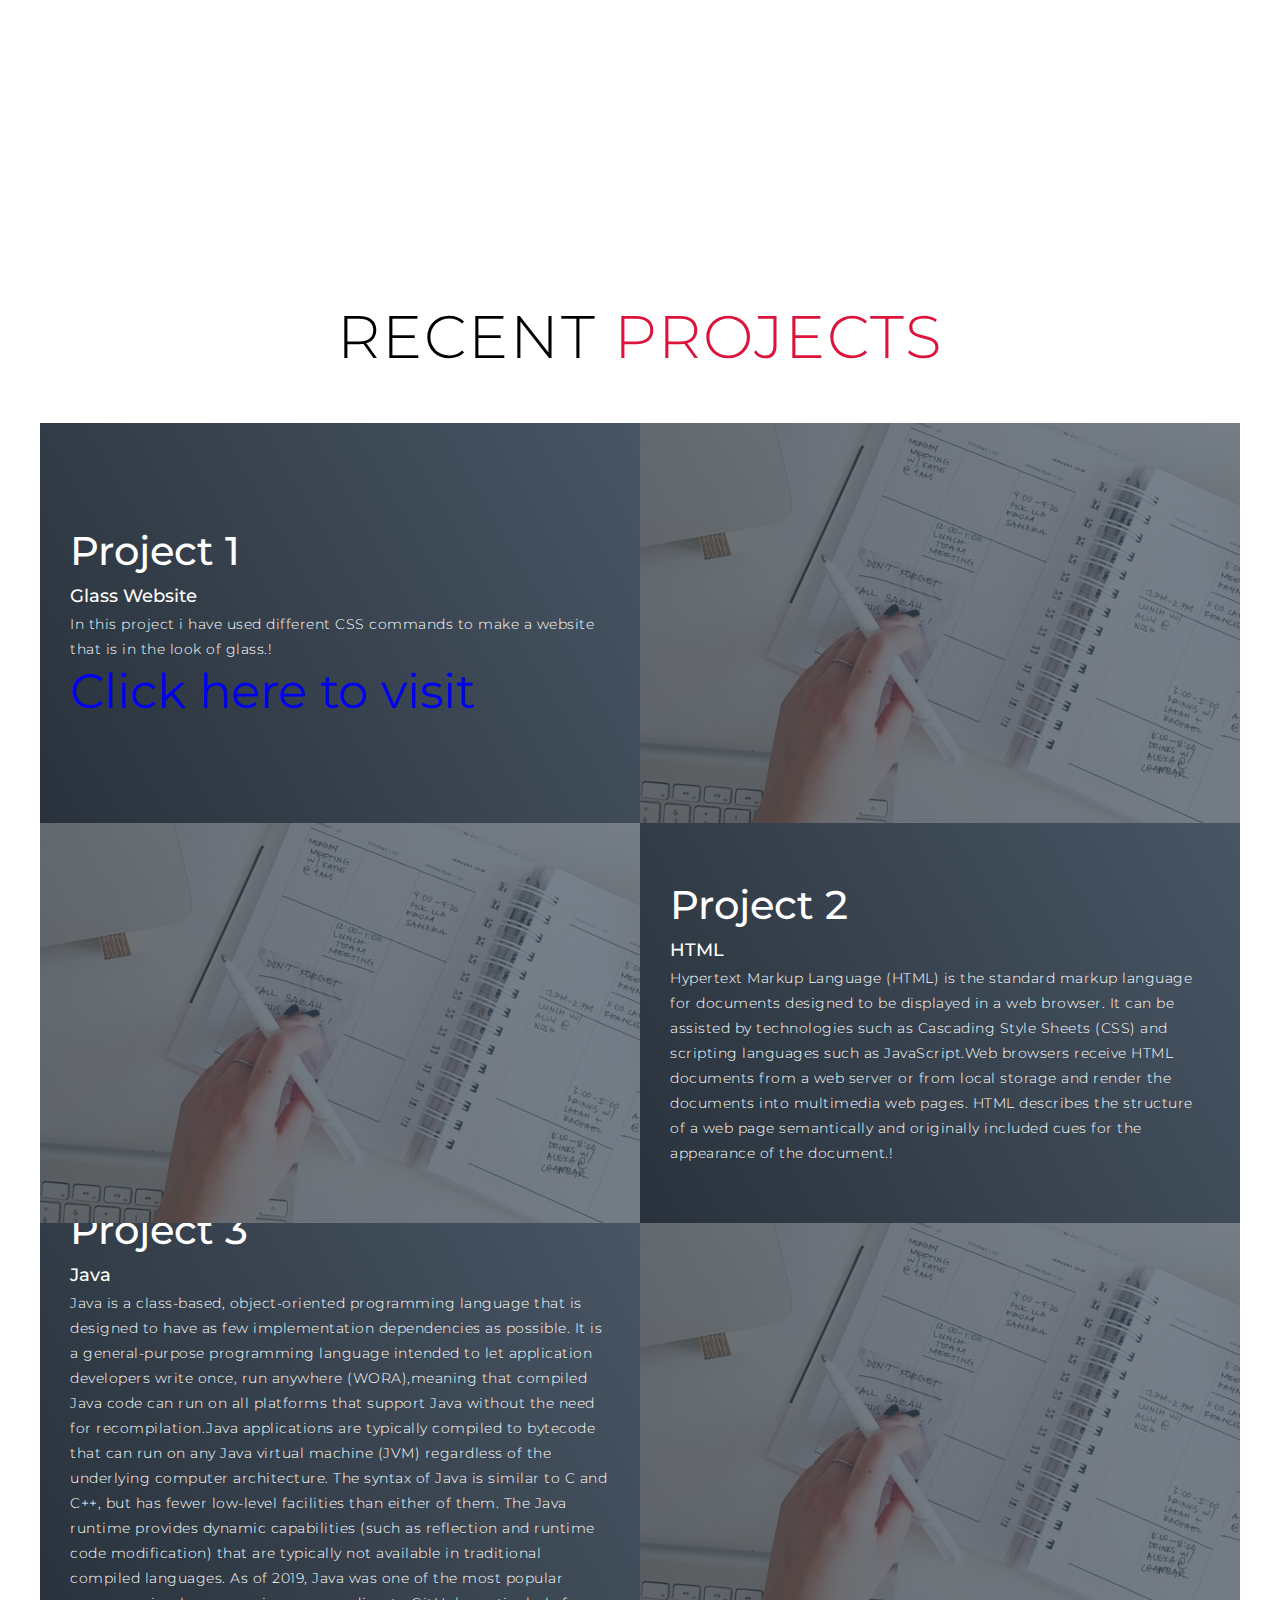
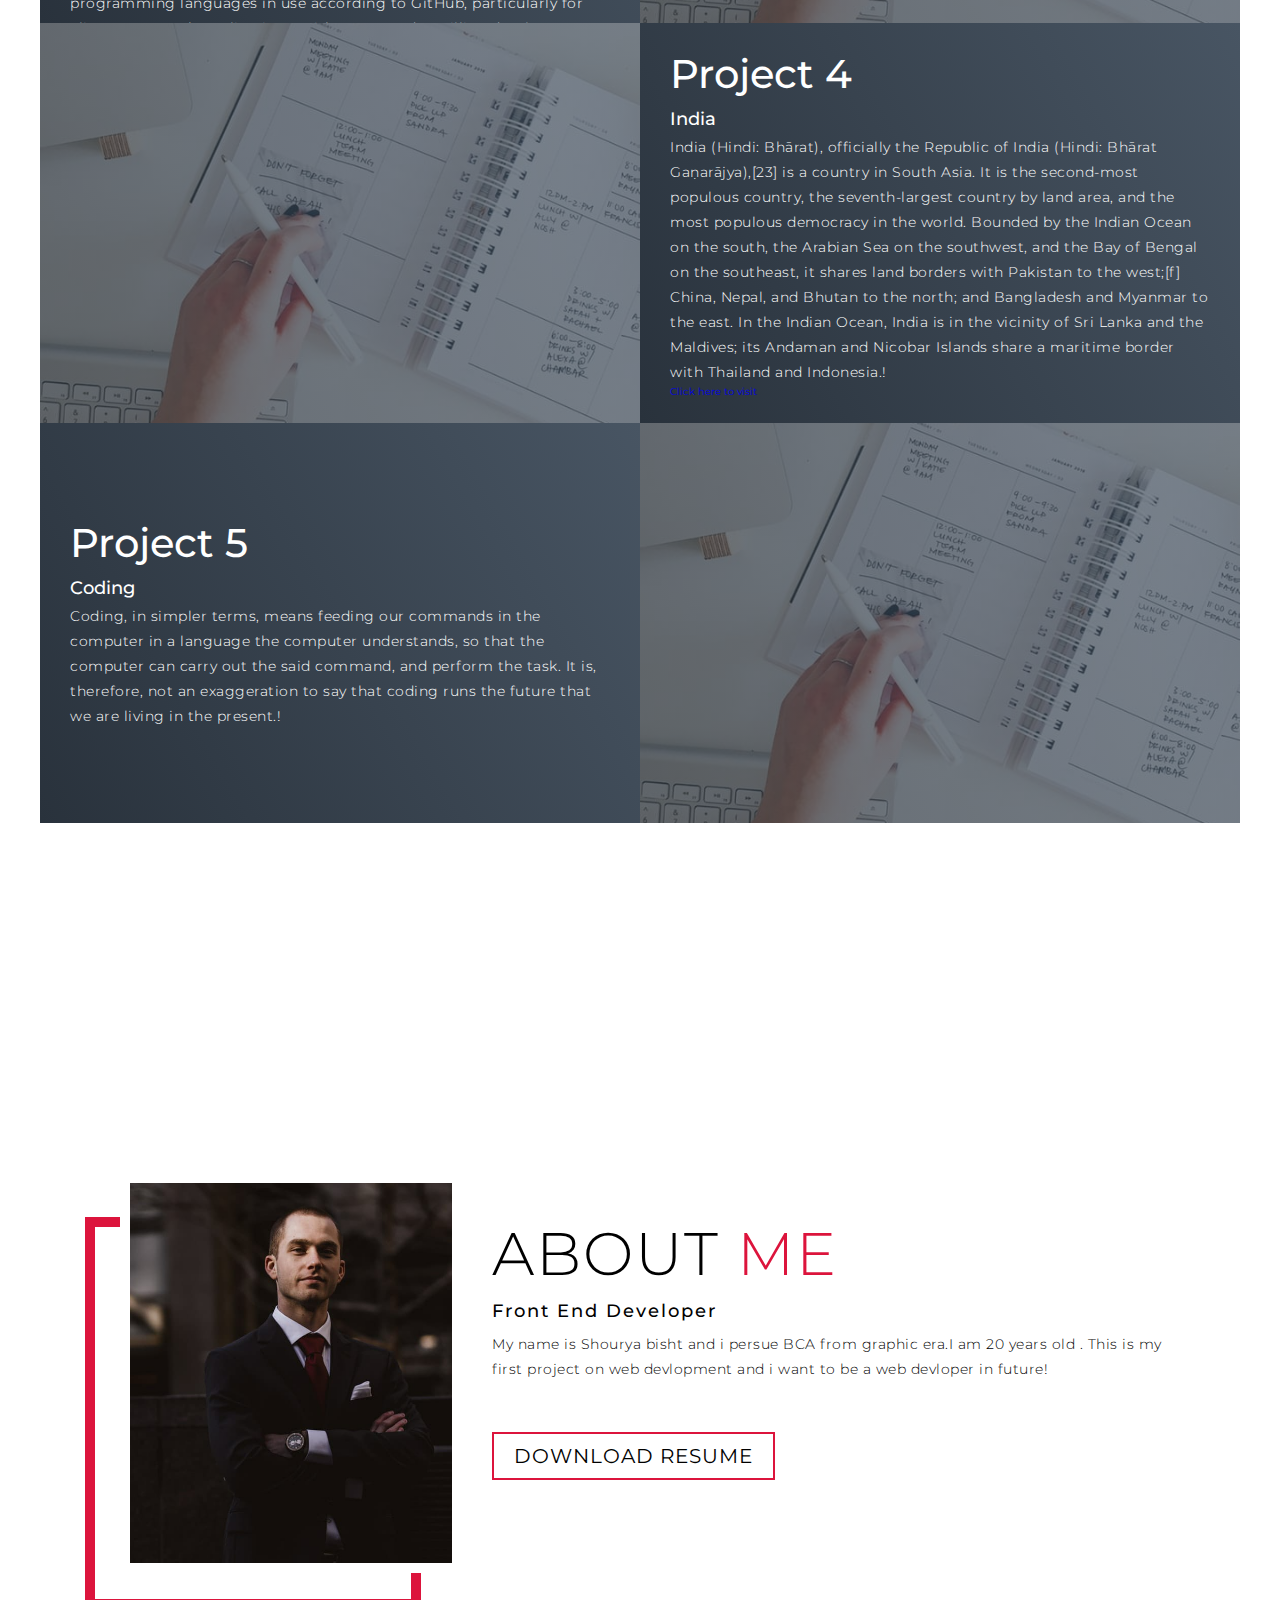
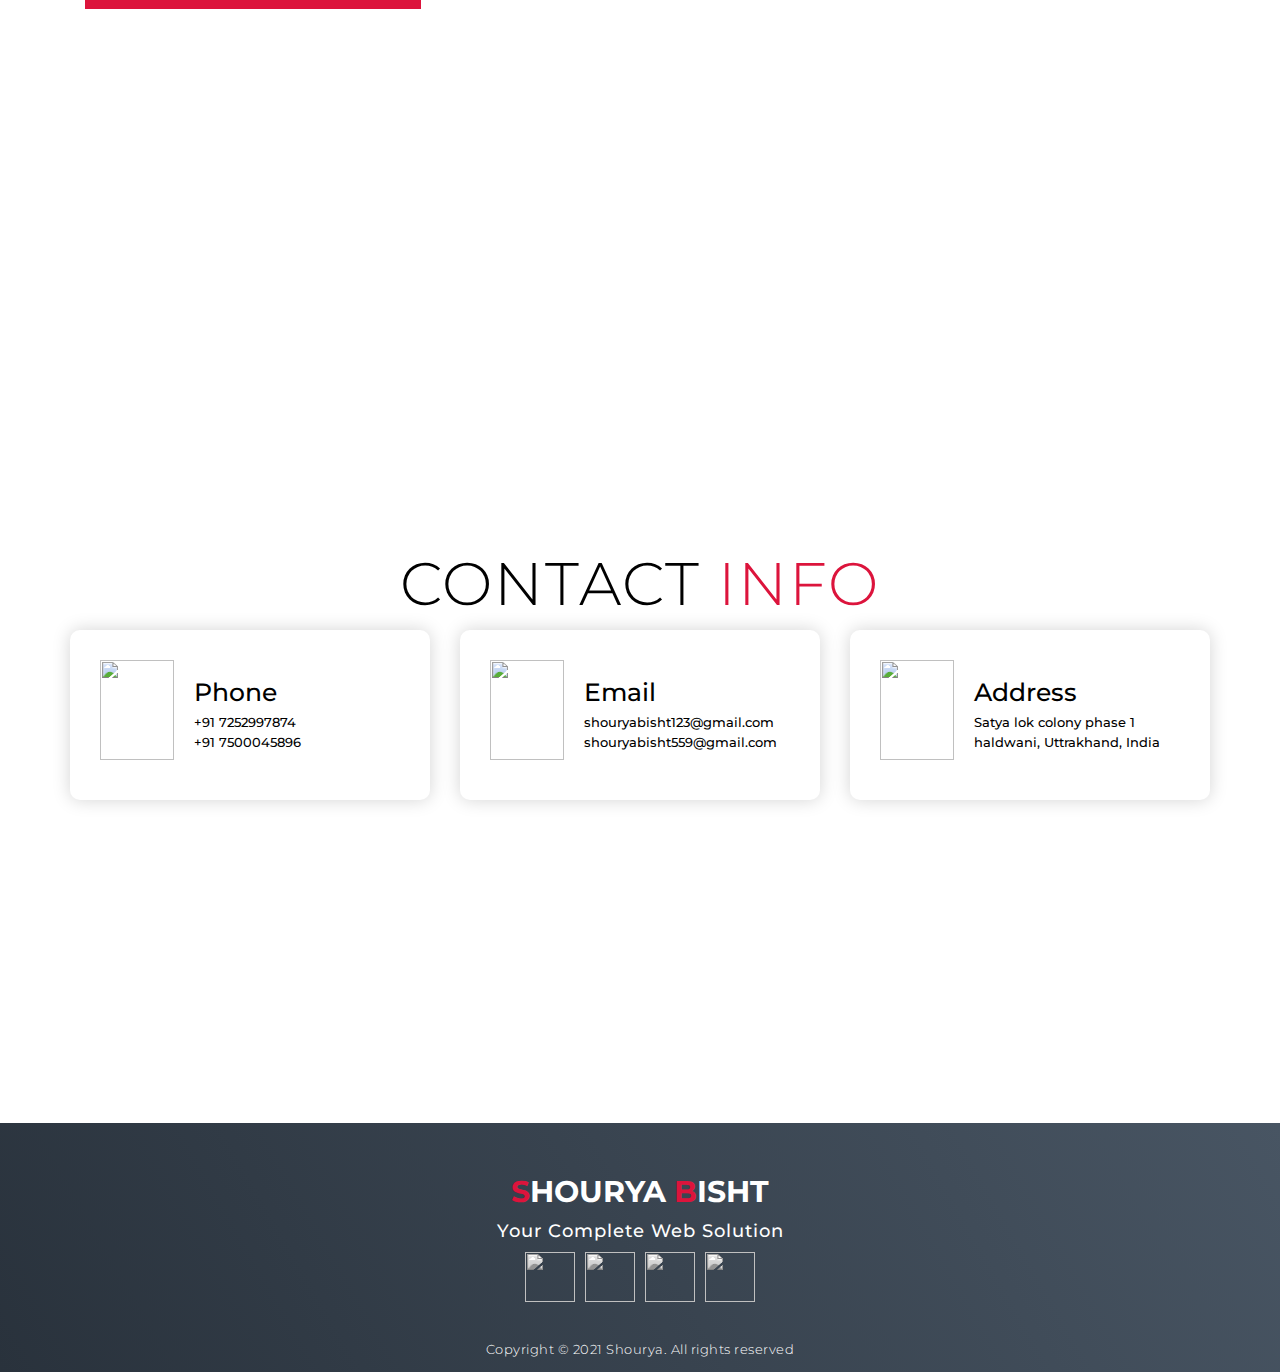
==== commit 5465efe6: "Update index.html" ====
--- a/index.html
+++ b/index.html
@@ -88,7 +88,7 @@
             <h1>Project 1</h1>
             <h2>Glass Website</h2>
             <p>In this project i have used different CSS commands to make a website that is in  the look of glass.!</p>
-            <a href="index2.html">Click here to visit</a>
+            <font size ="10"><a href="index2.html">Click here to visit</a></font>
           </div>
           <div class="project-img">
             <img src="./img/img-1.png" alt="img">
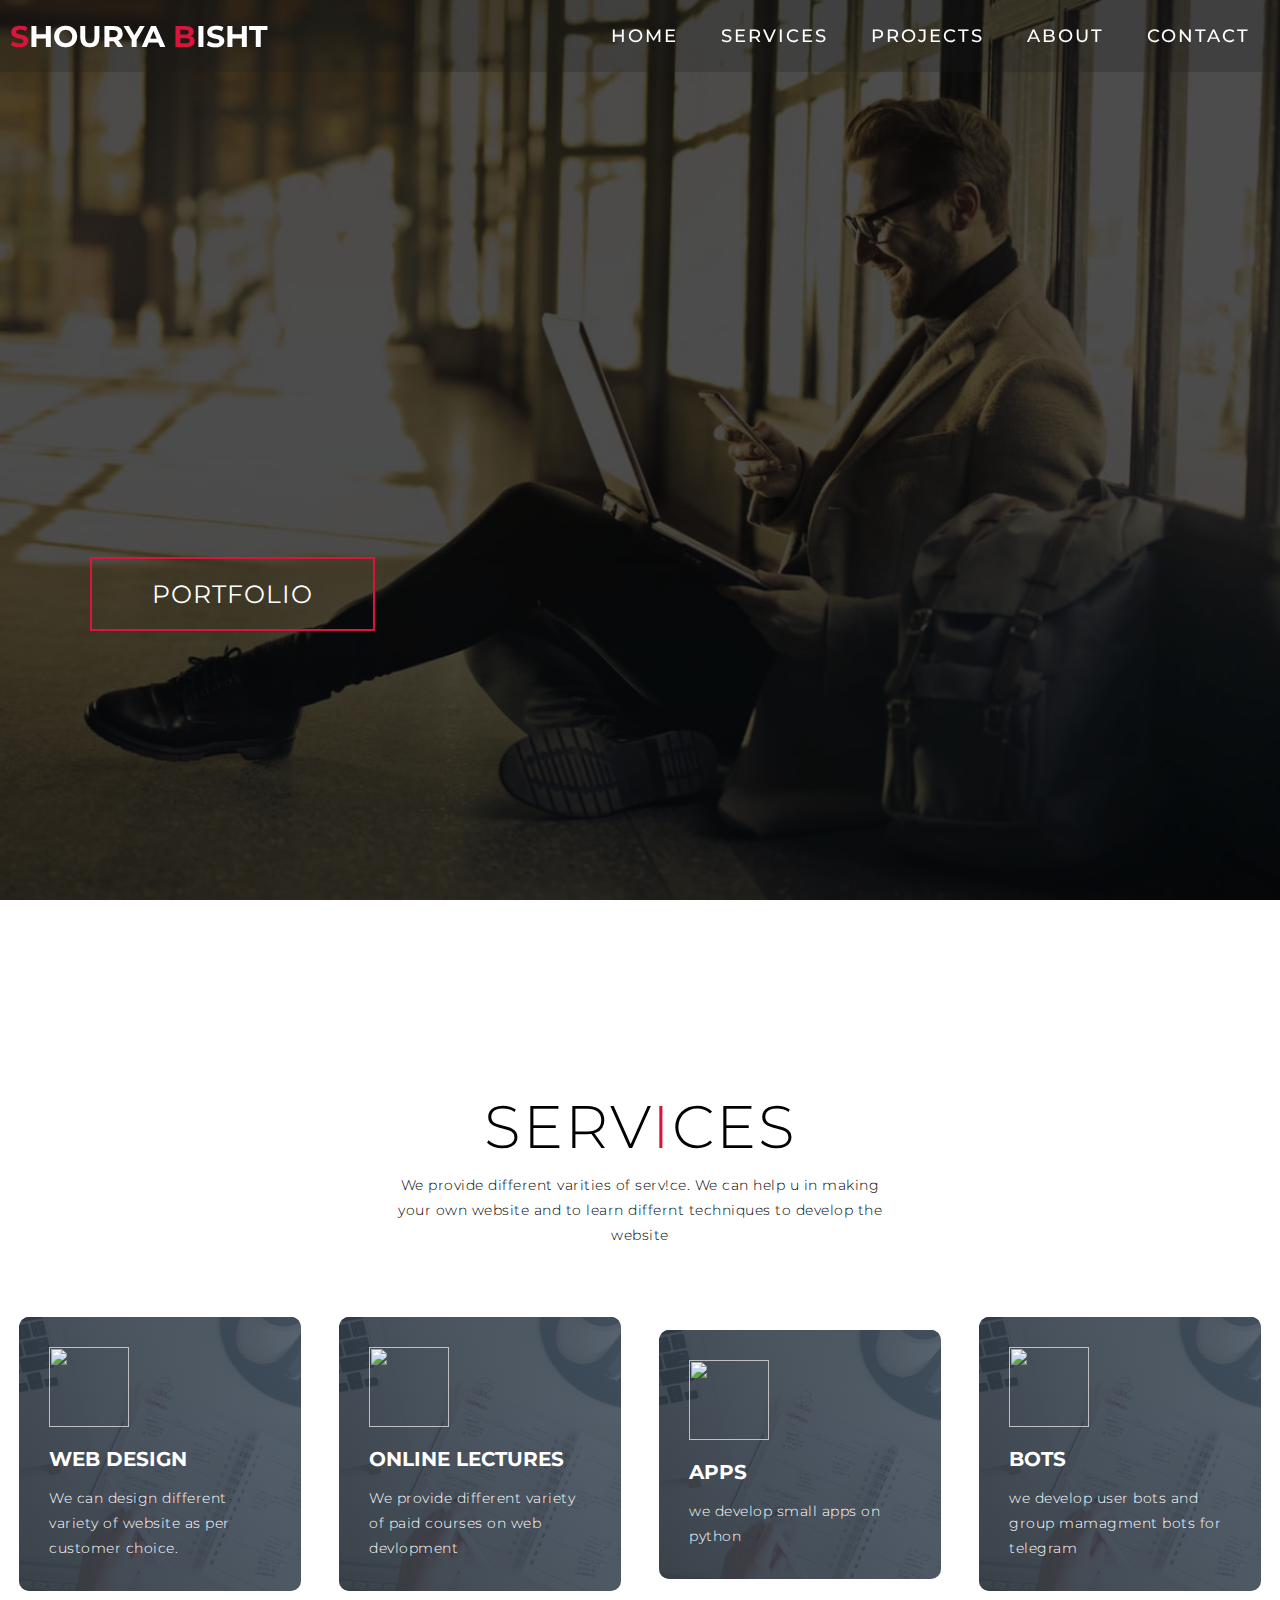
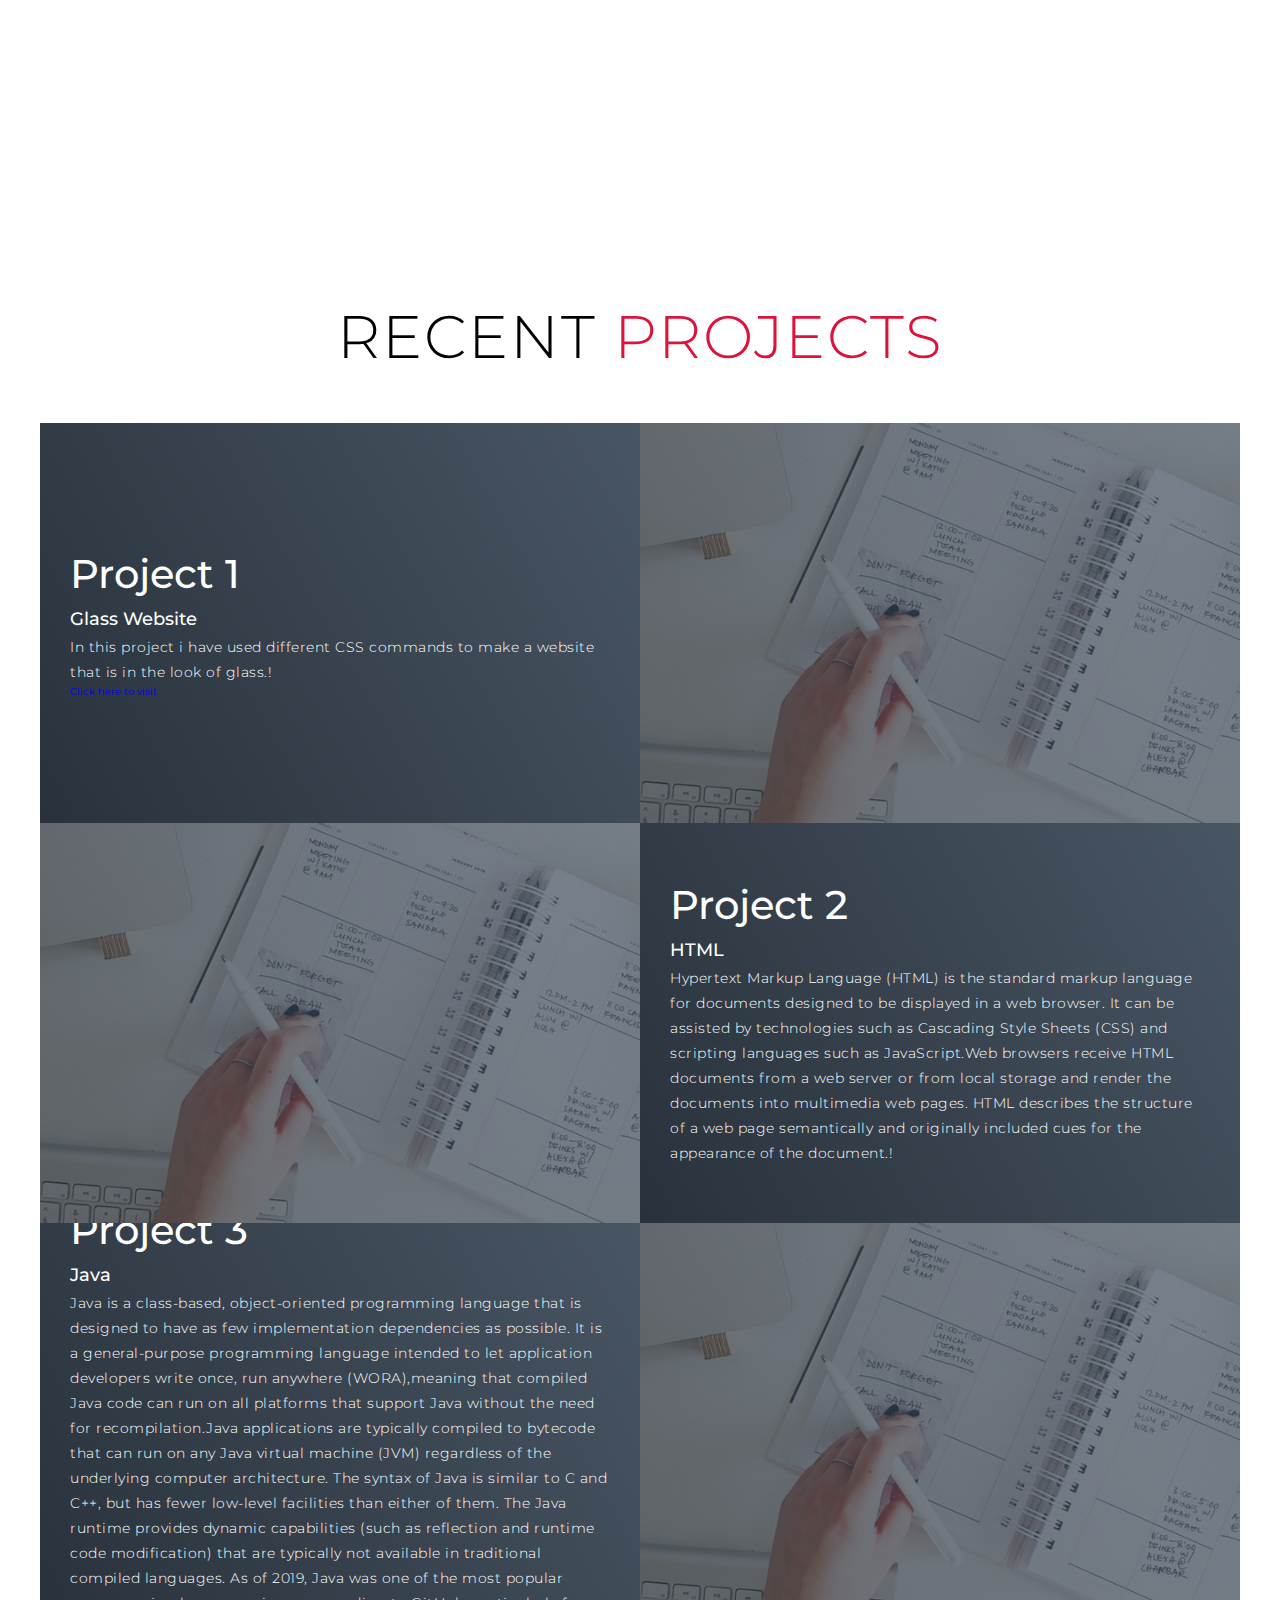
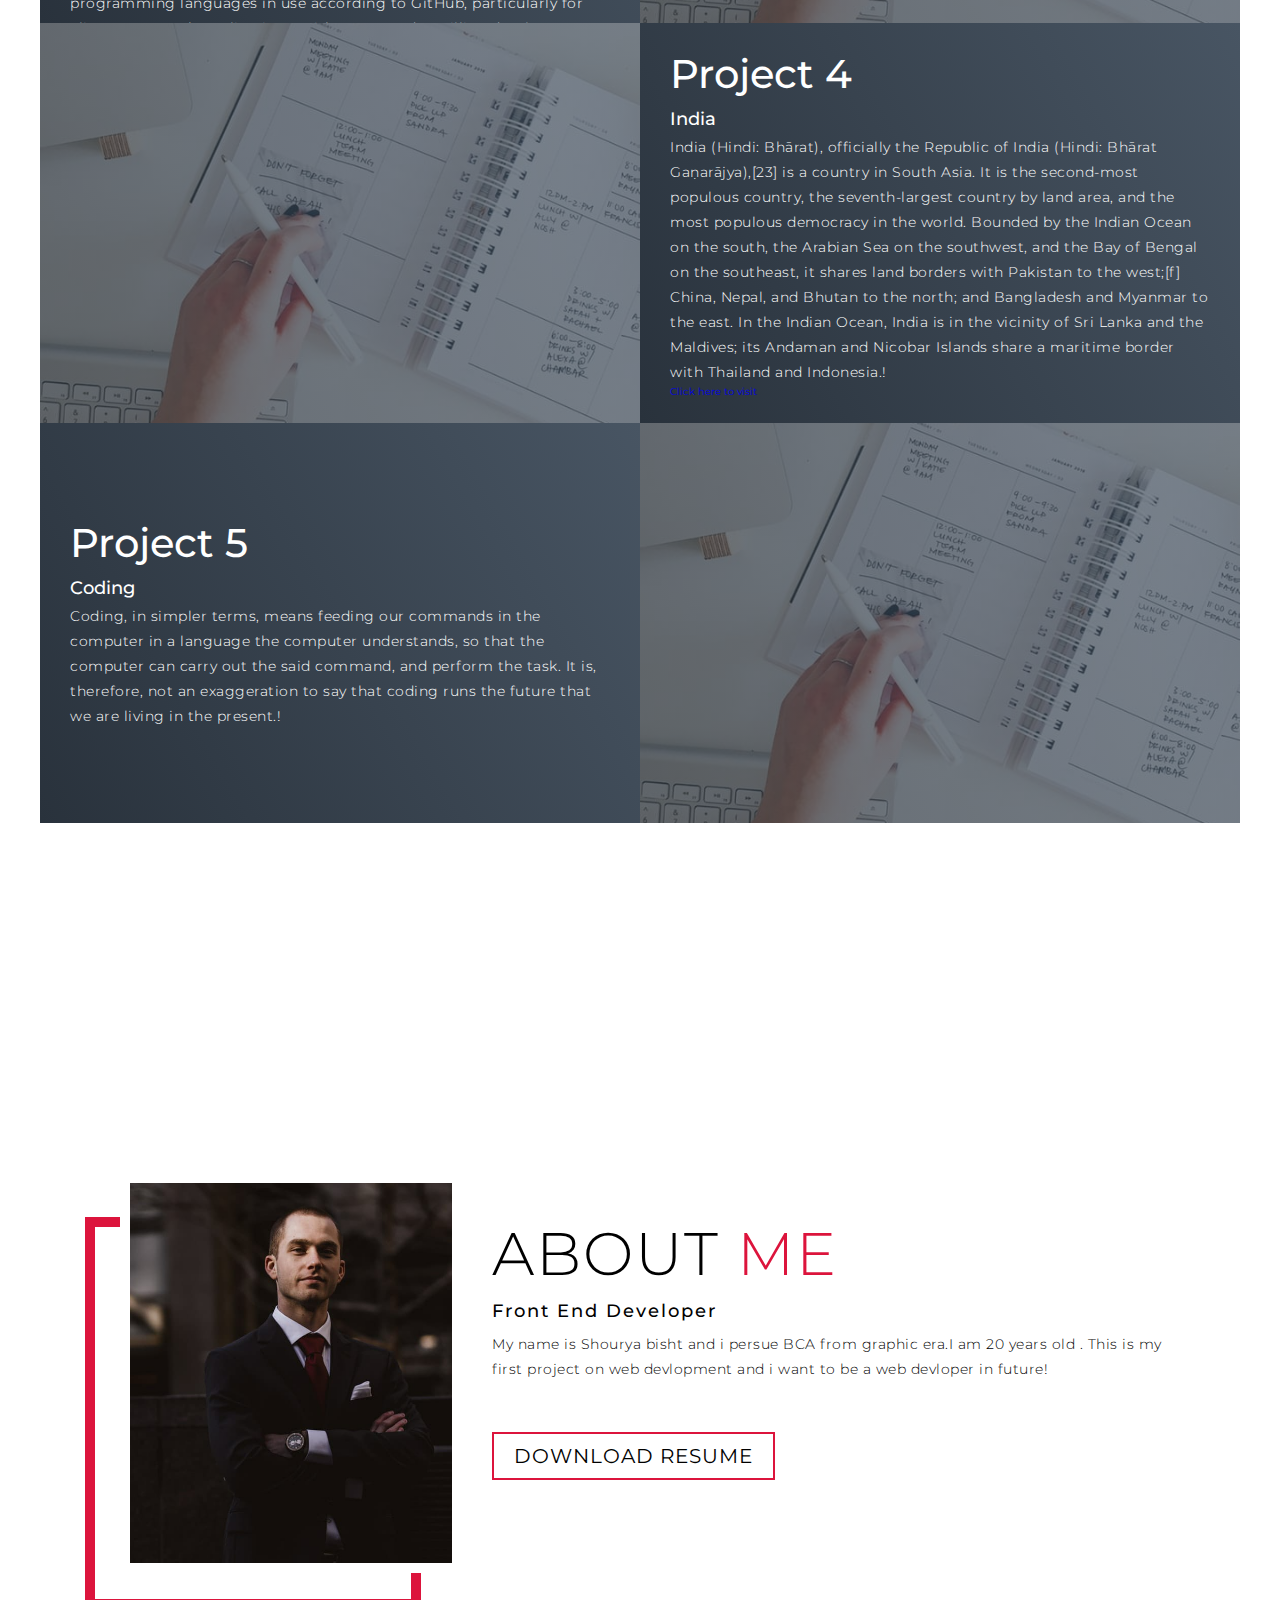
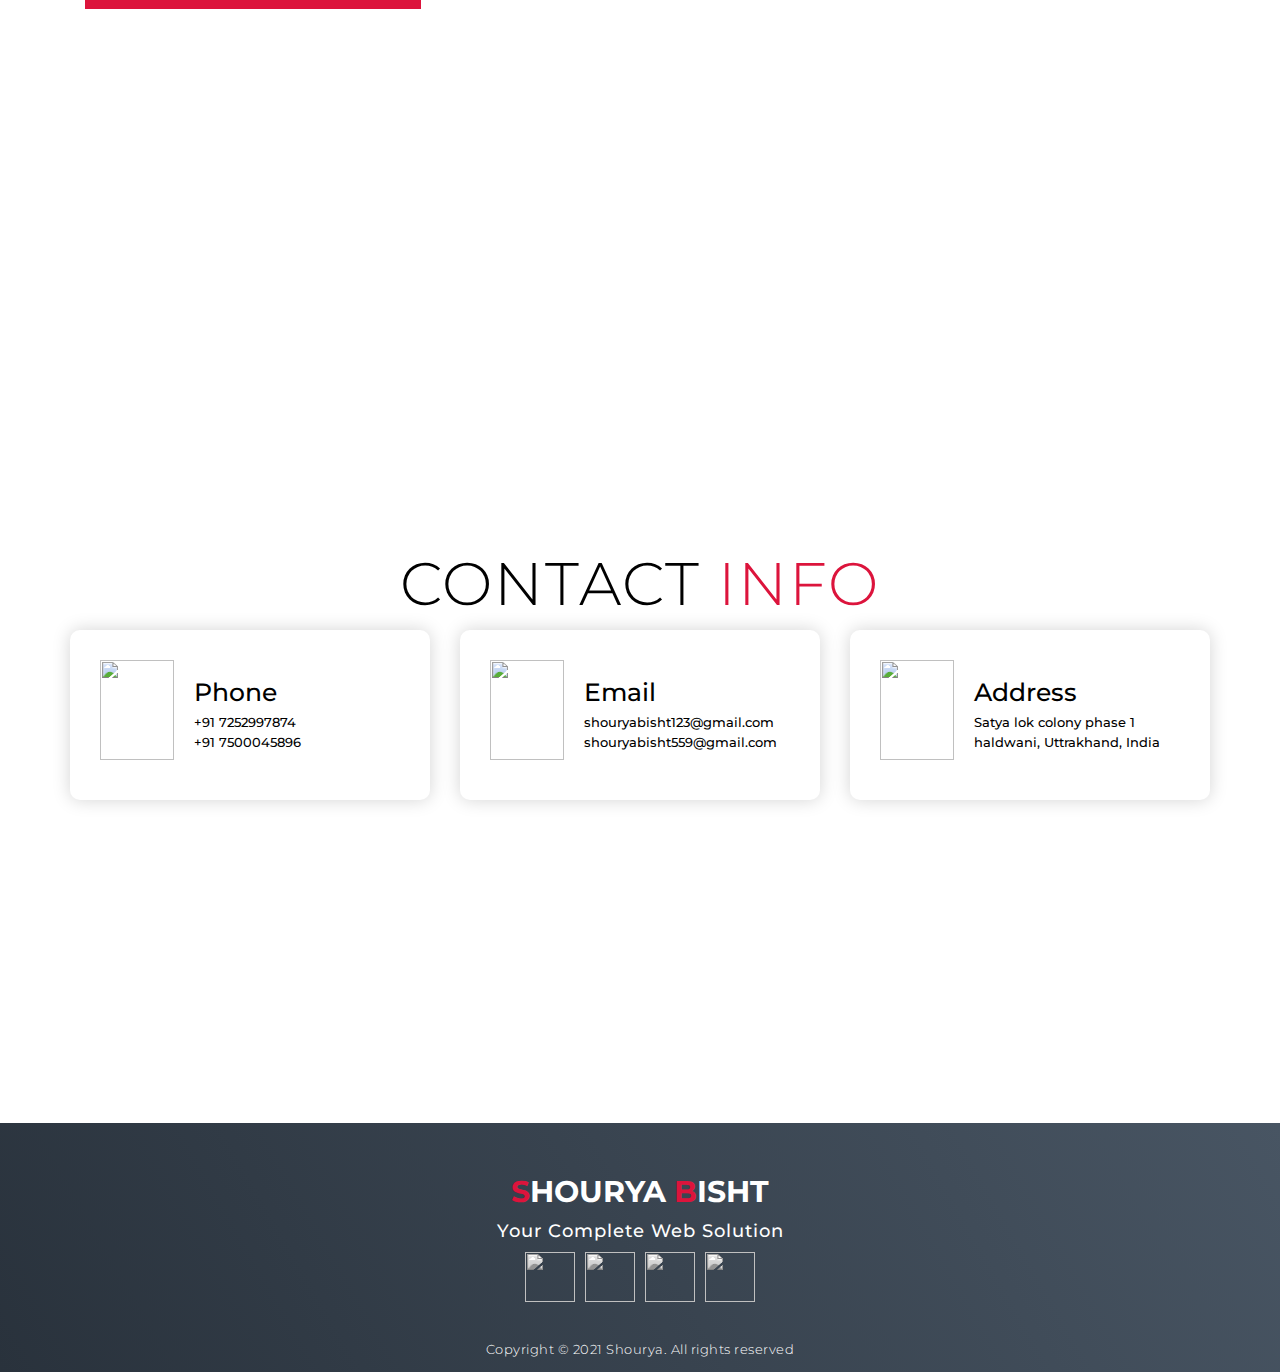
==== commit f7440e2c: "Update index.html" ====
--- a/index.html
+++ b/index.html
@@ -88,7 +88,7 @@
             <h1>Project 1</h1>
             <h2>Glass Website</h2>
             <p>In this project i have used different CSS commands to make a website that is in  the look of glass.!</p>
-            <font size ="10"><a href="index2.html">Click here to visit</a></font>
+            <a href="index2.html">Click here to visit</a>
           </div>
           <div class="project-img">
             <img src="./img/img-1.png" alt="img">
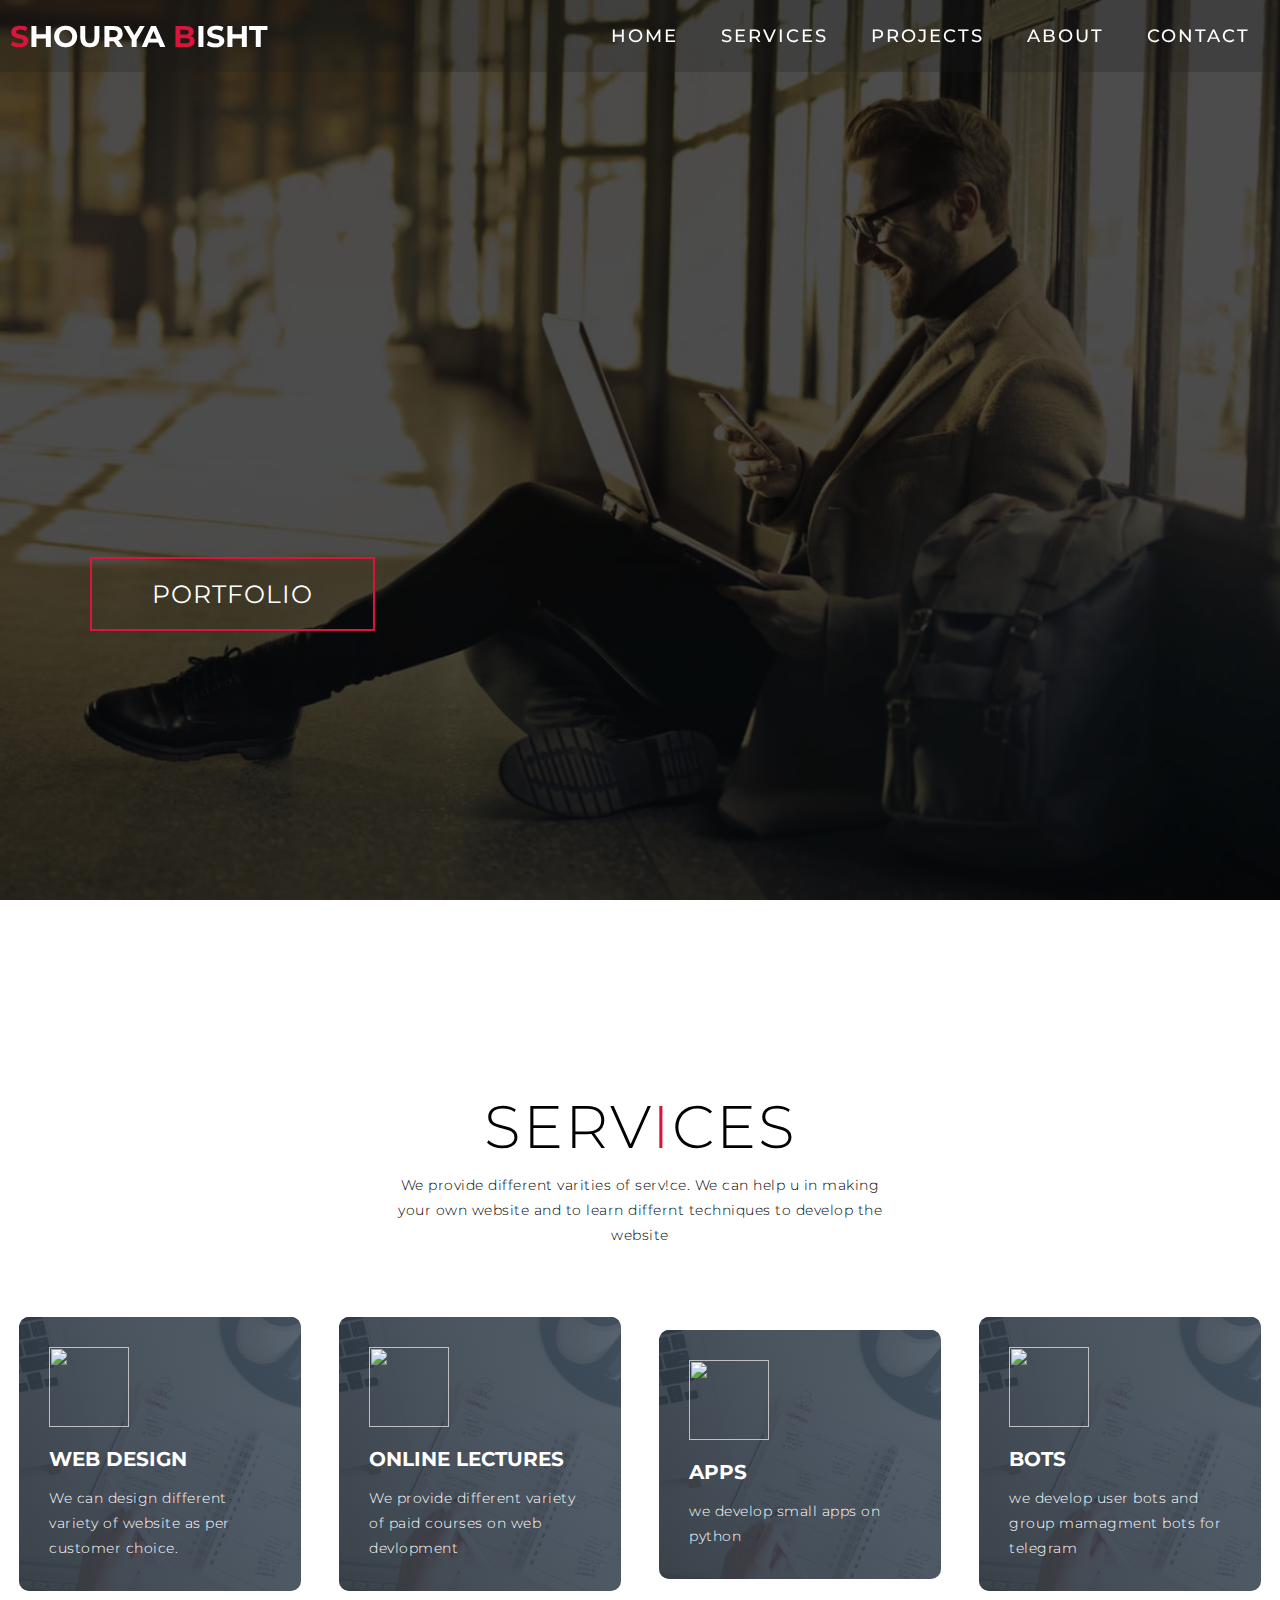
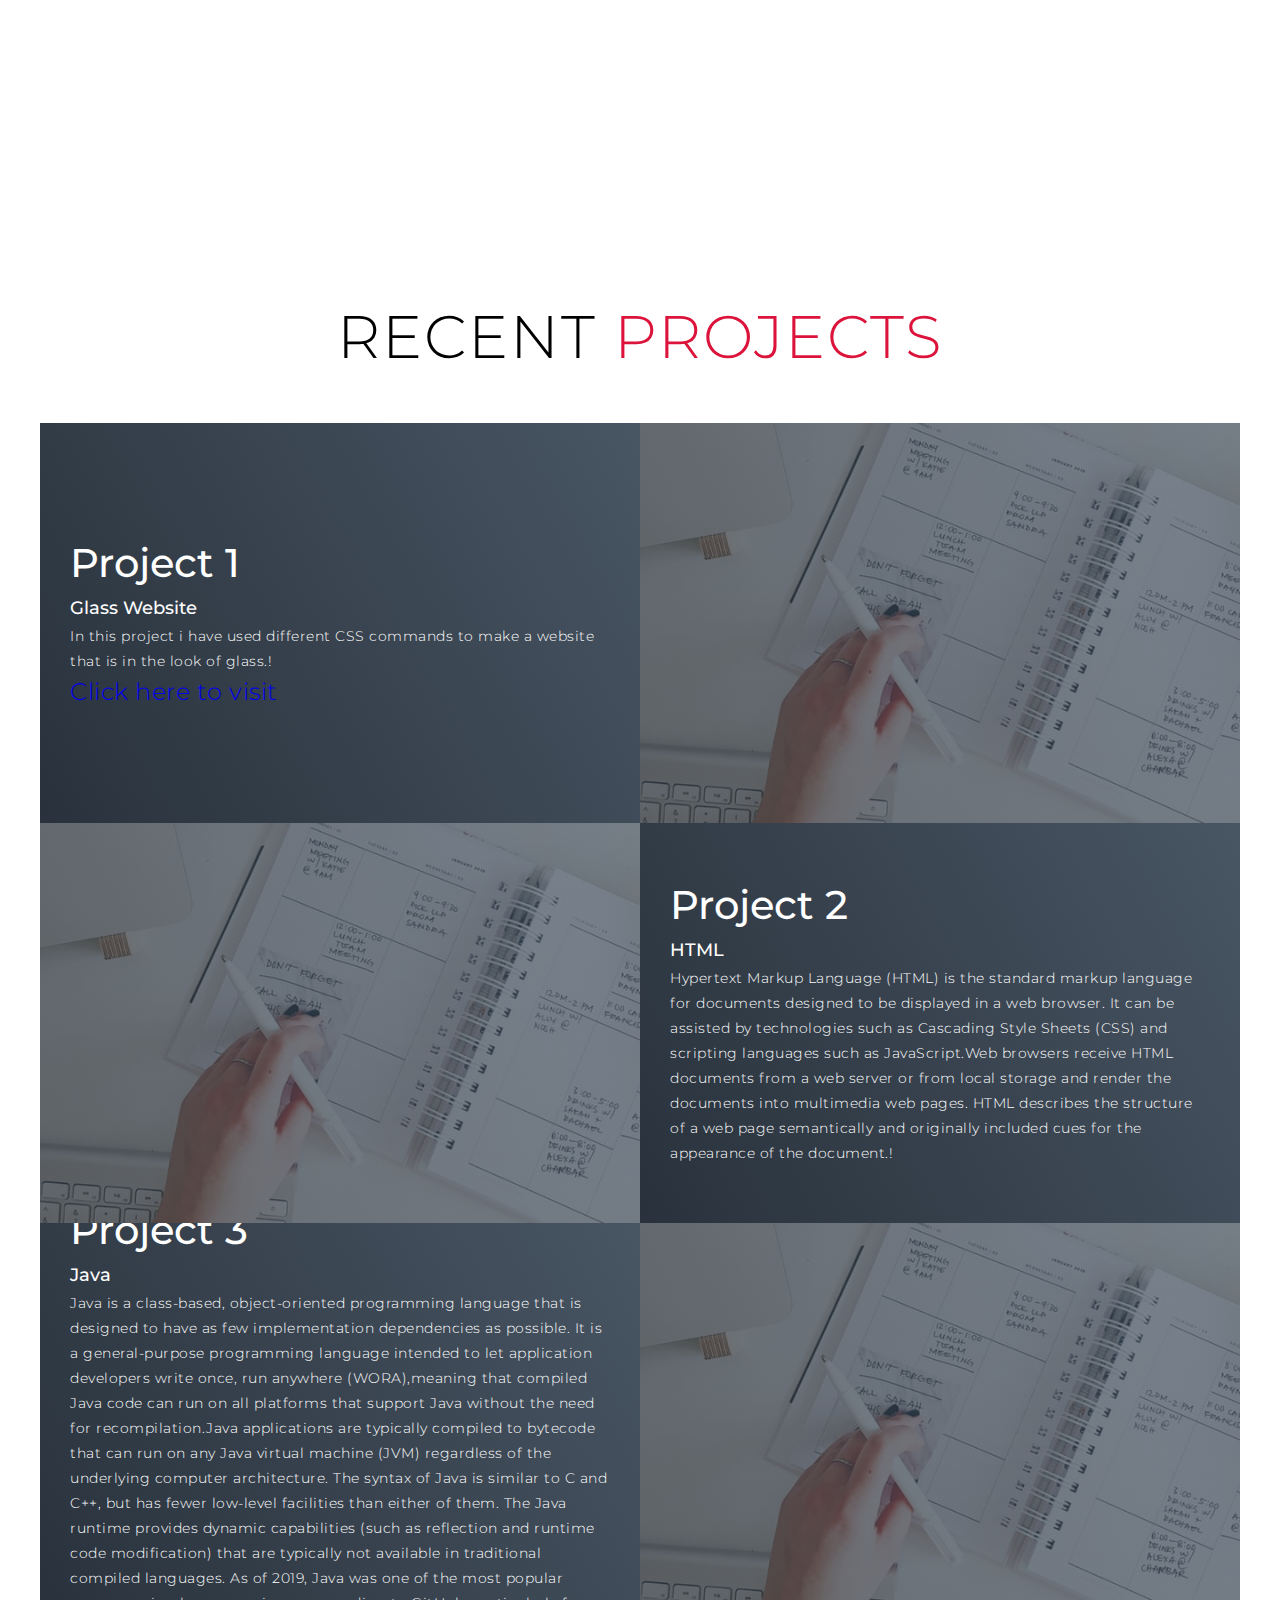
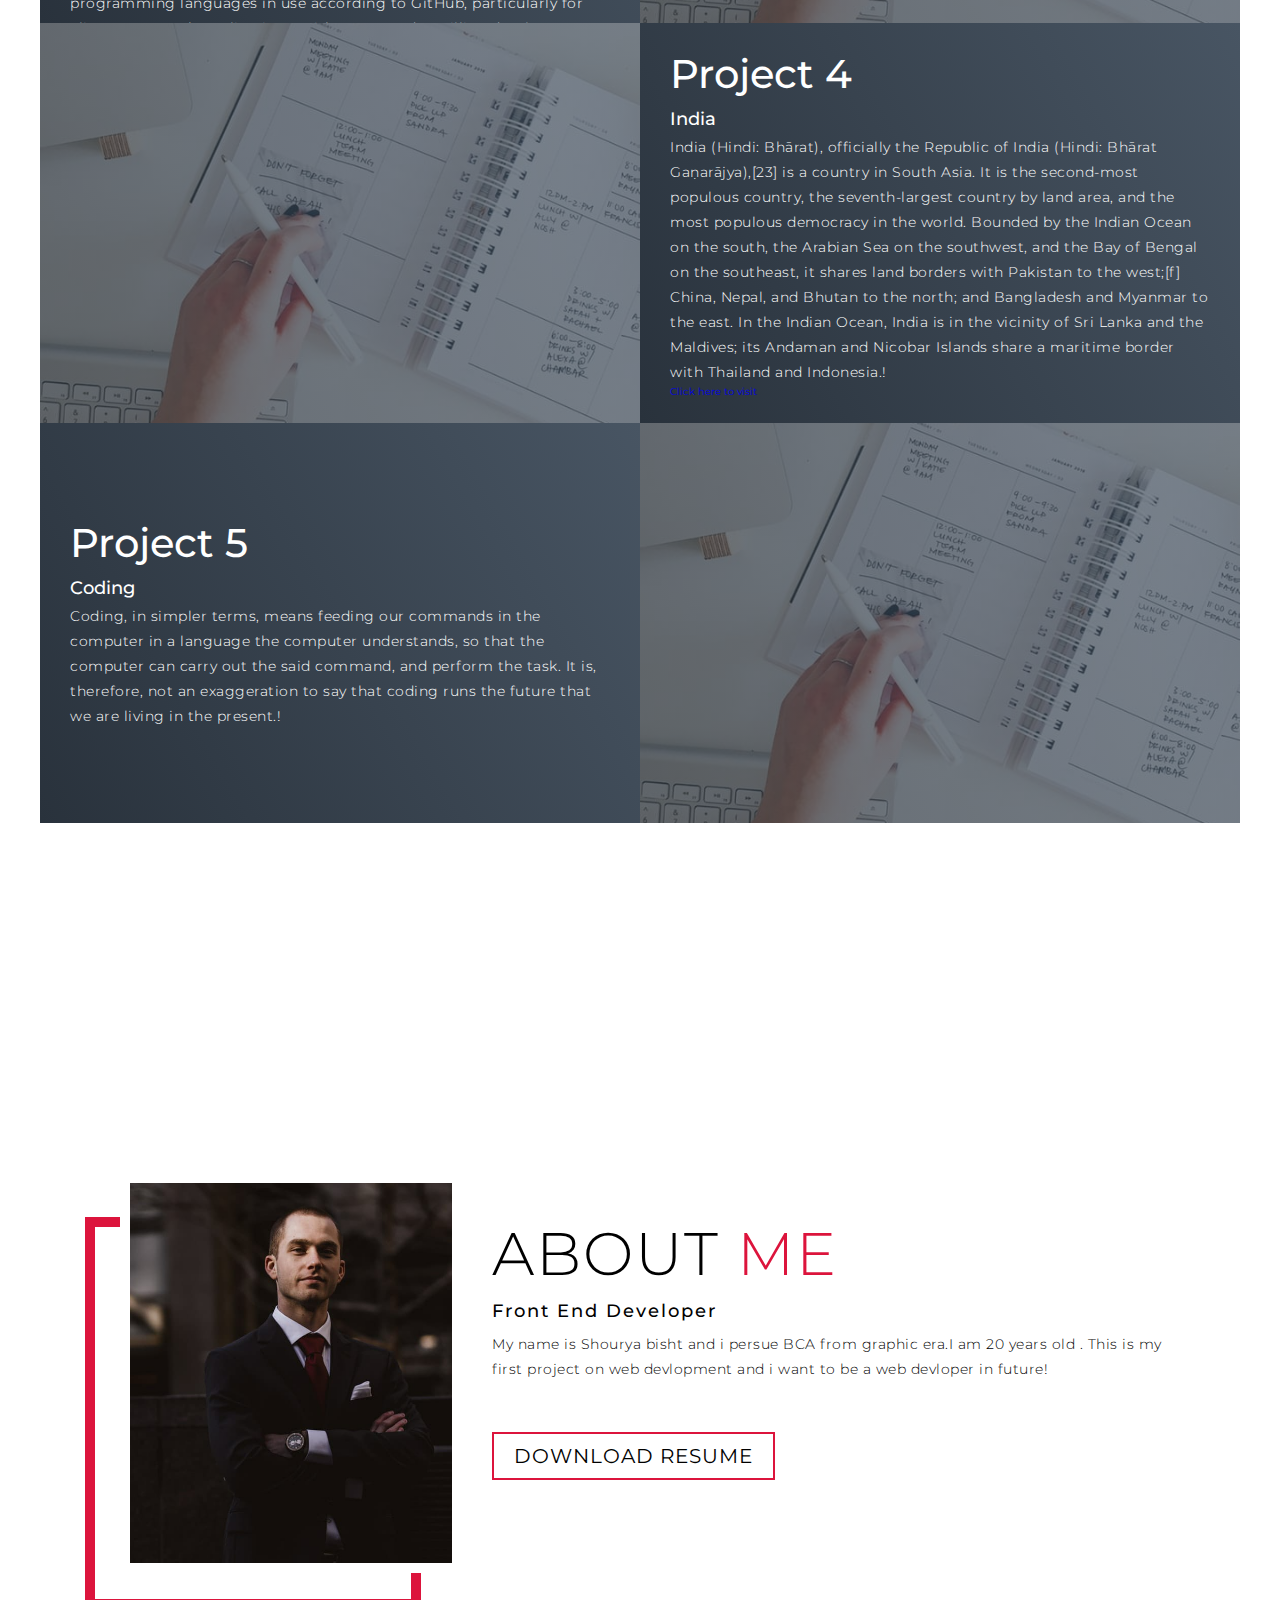
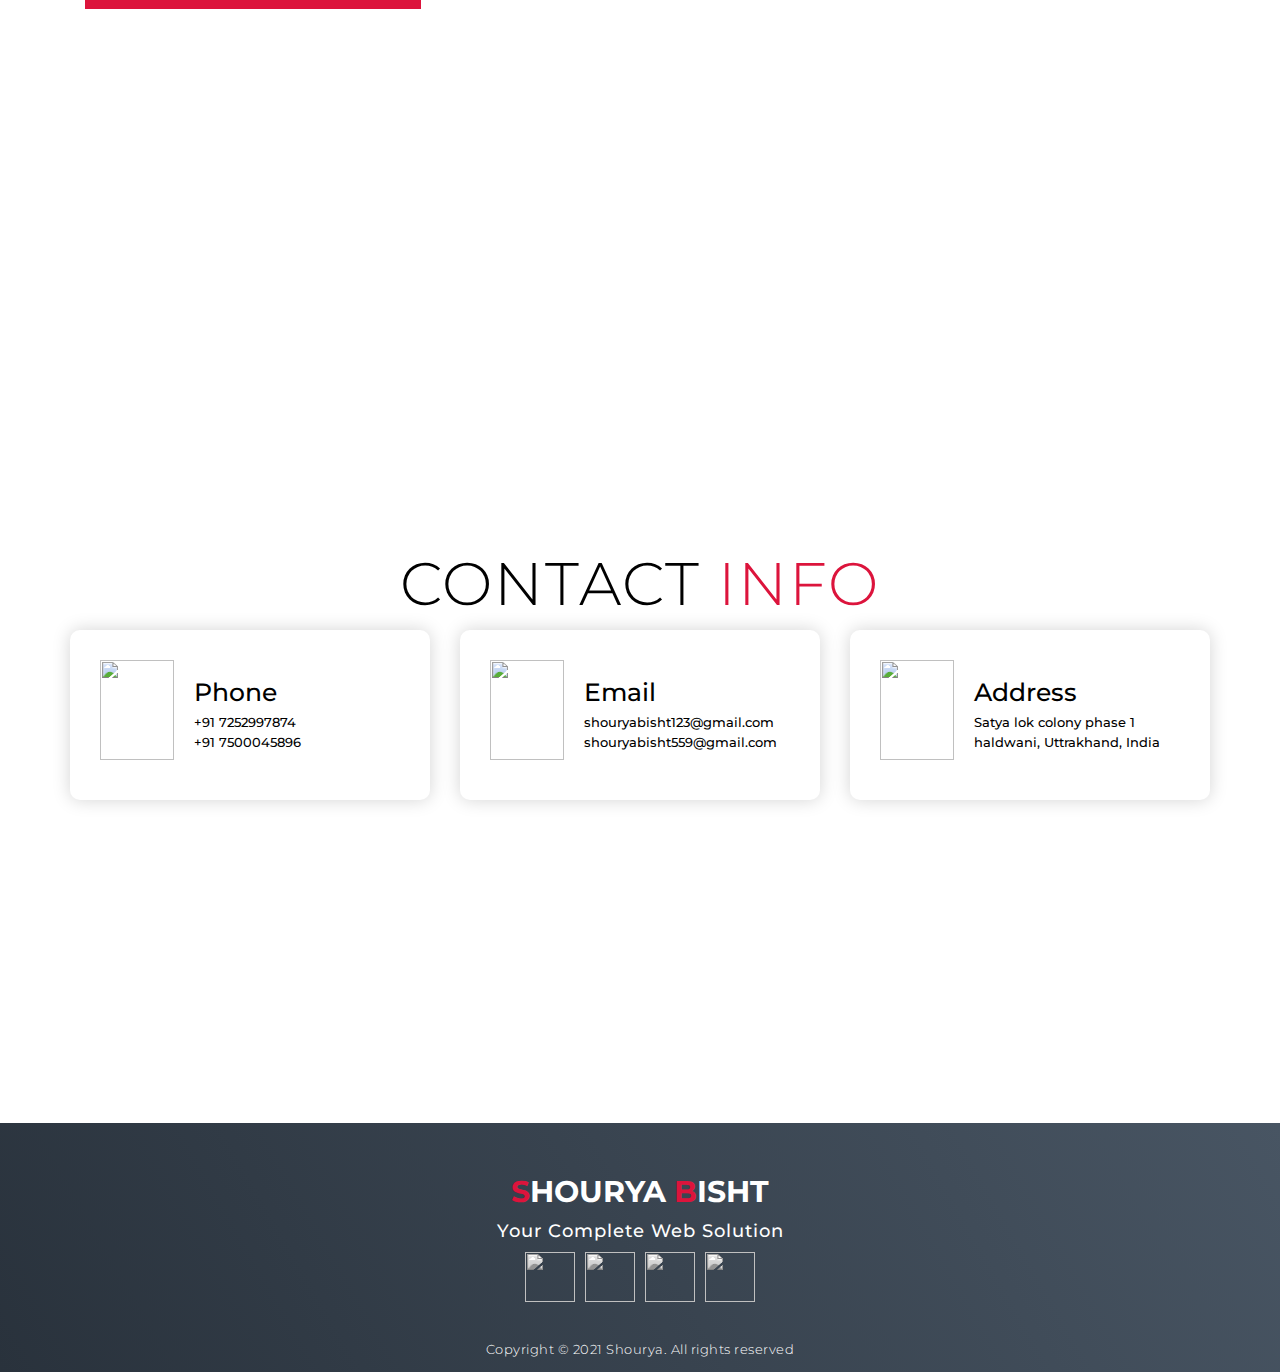
==== commit 9d2be8b2: "Update index.html" ====
--- a/index.html
+++ b/index.html
@@ -88,7 +88,7 @@
             <h1>Project 1</h1>
             <h2>Glass Website</h2>
             <p>In this project i have used different CSS commands to make a website that is in  the look of glass.!</p>
-            <a href="index2.html">Click here to visit</a>
+            <p><font size ="5"><a href="index2.html">Click here to visit</a></font></p>
           </div>
           <div class="project-img">
             <img src="./img/img-1.png" alt="img">
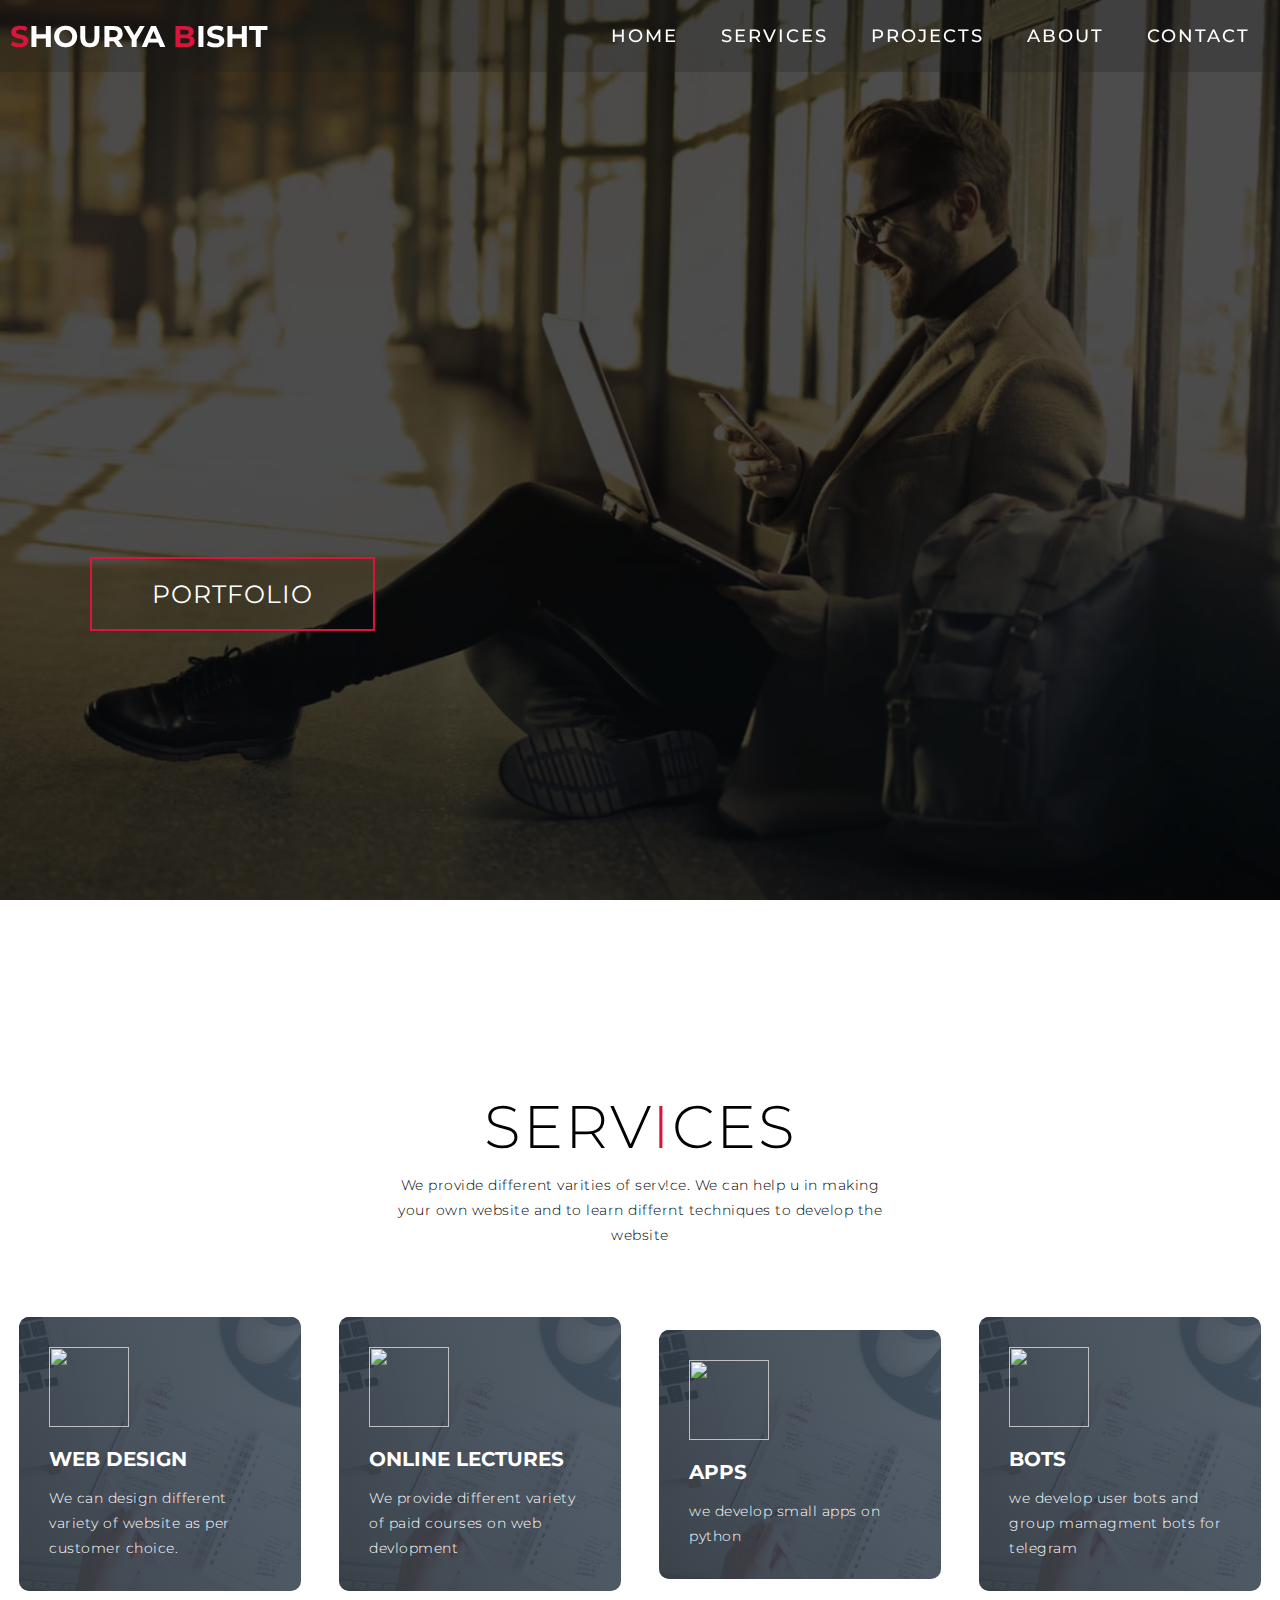
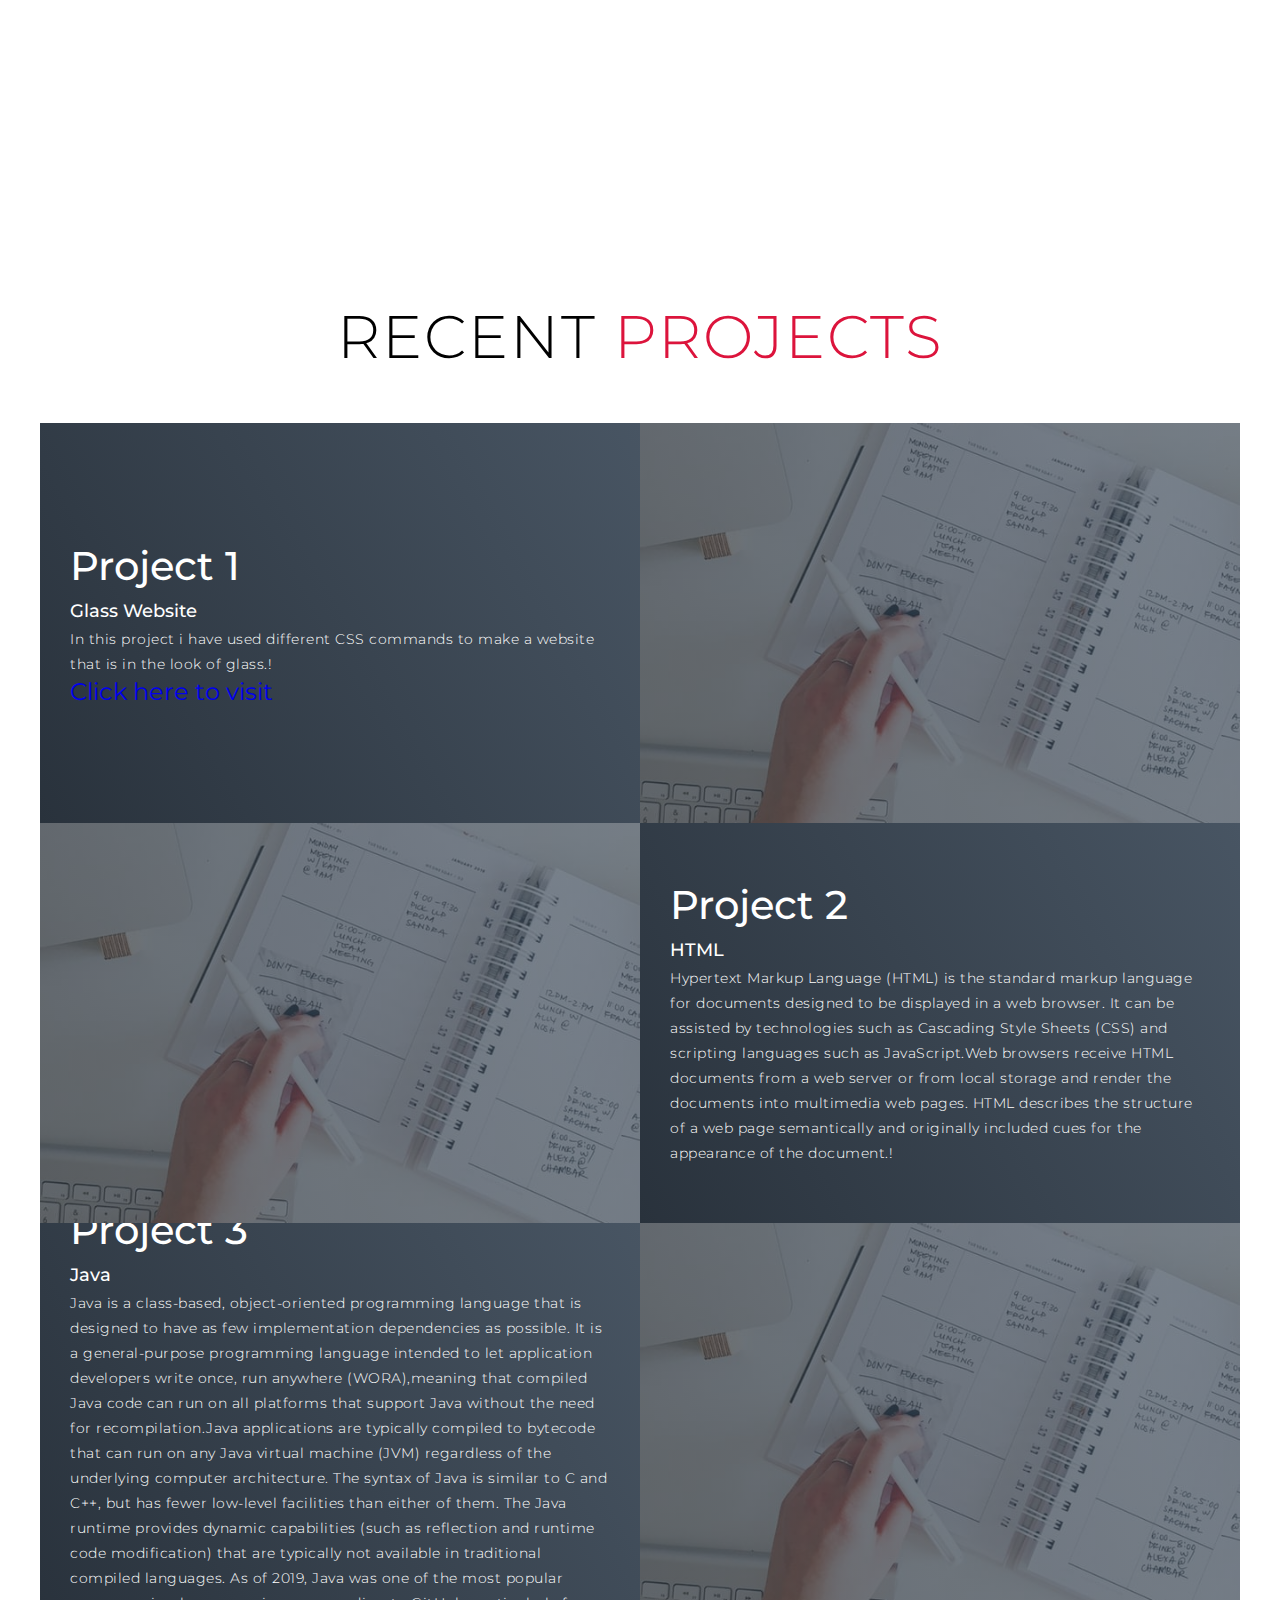
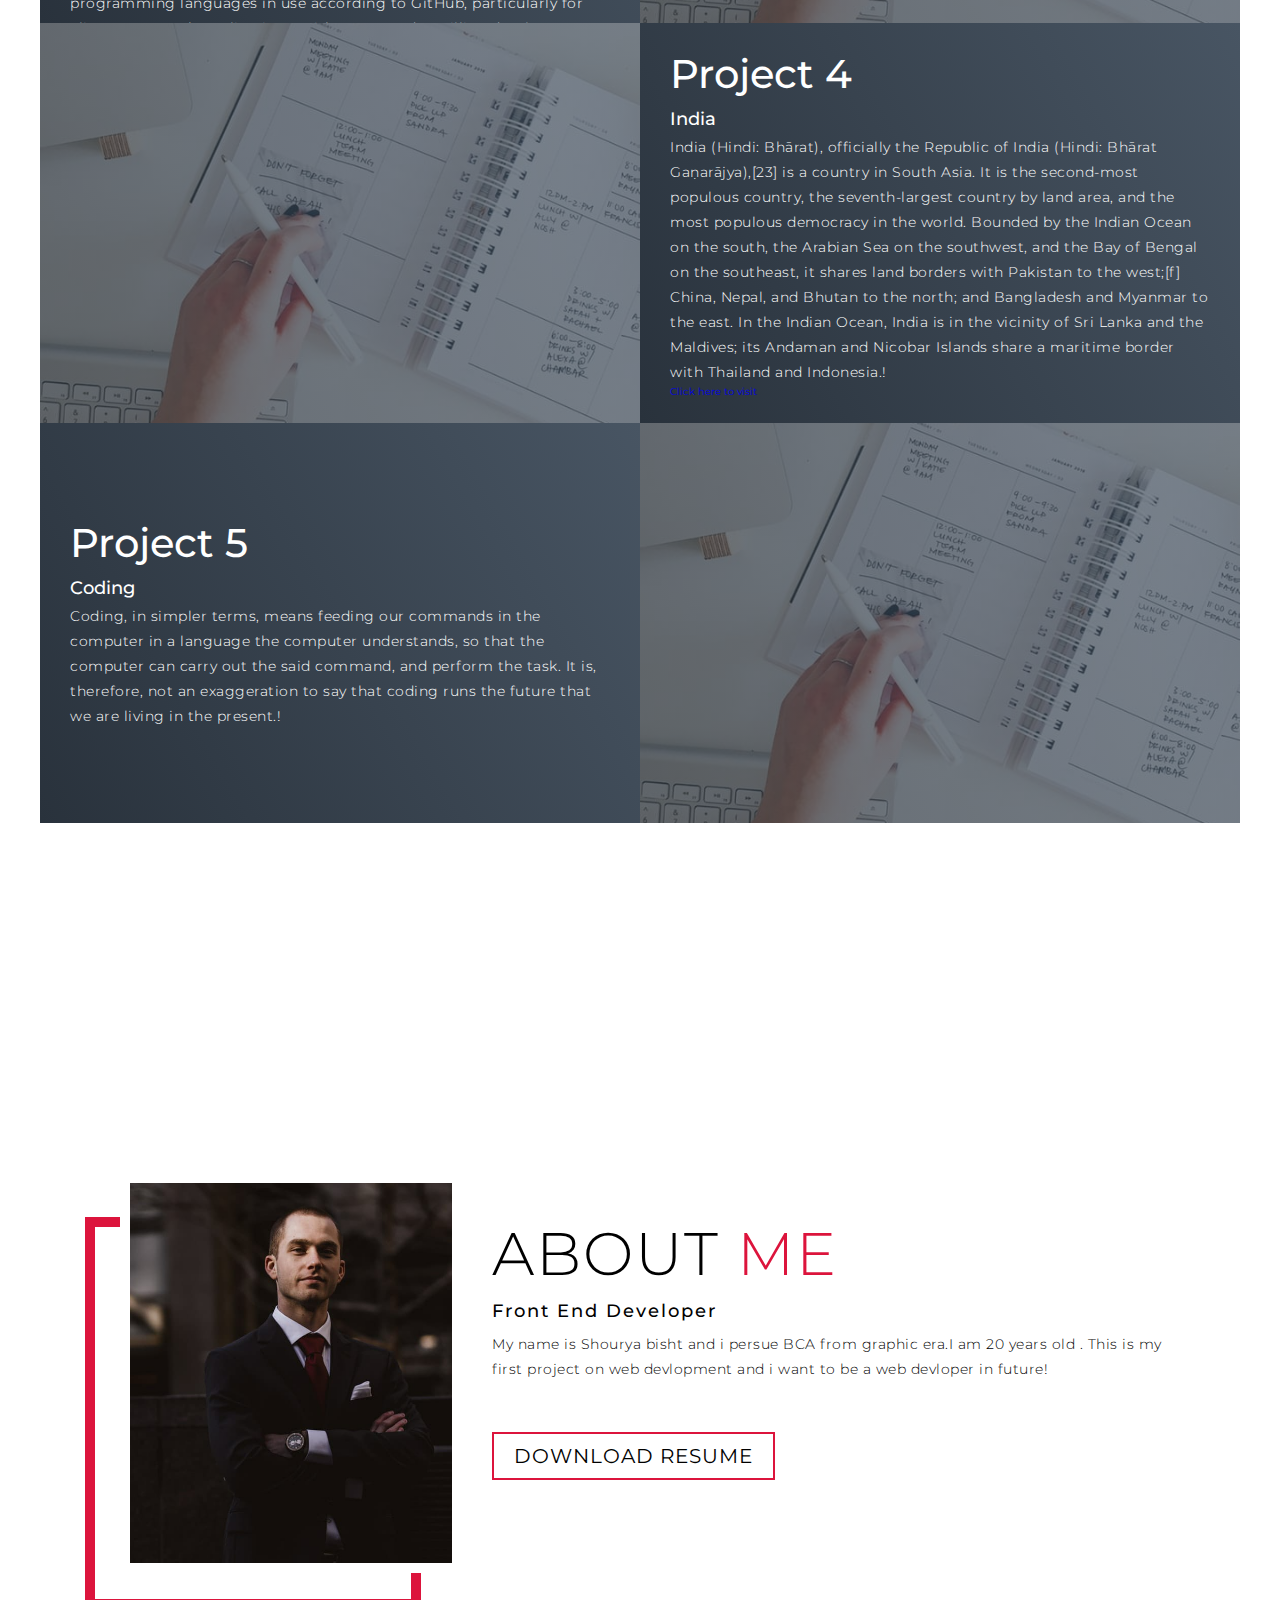
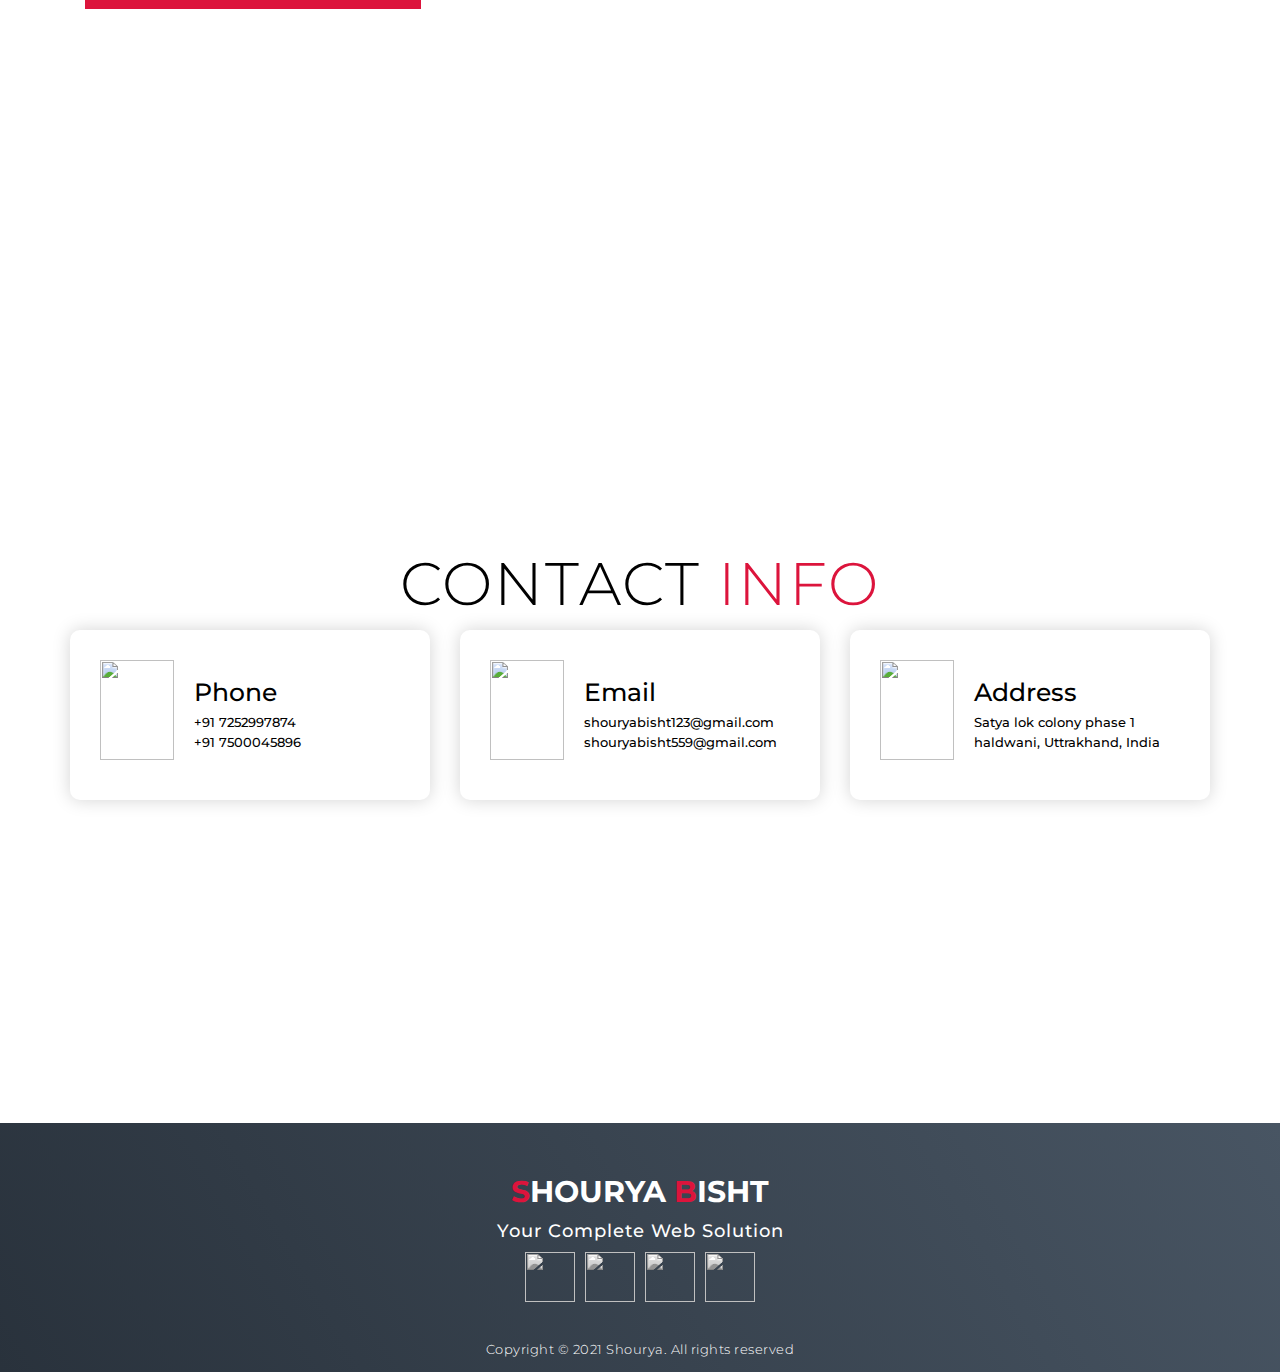
==== commit 62baf73a: "Update index.html" ====
--- a/index.html
+++ b/index.html
@@ -88,7 +88,7 @@
             <h1>Project 1</h1>
             <h2>Glass Website</h2>
             <p>In this project i have used different CSS commands to make a website that is in  the look of glass.!</p>
-            <p><font size ="5"><a href="index2.html">Click here to visit</a></font></p>
+            <font size ="5"><a href="index2.html">Click here to visit</a></font>
           </div>
           <div class="project-img">
             <img src="./img/img-1.png" alt="img">
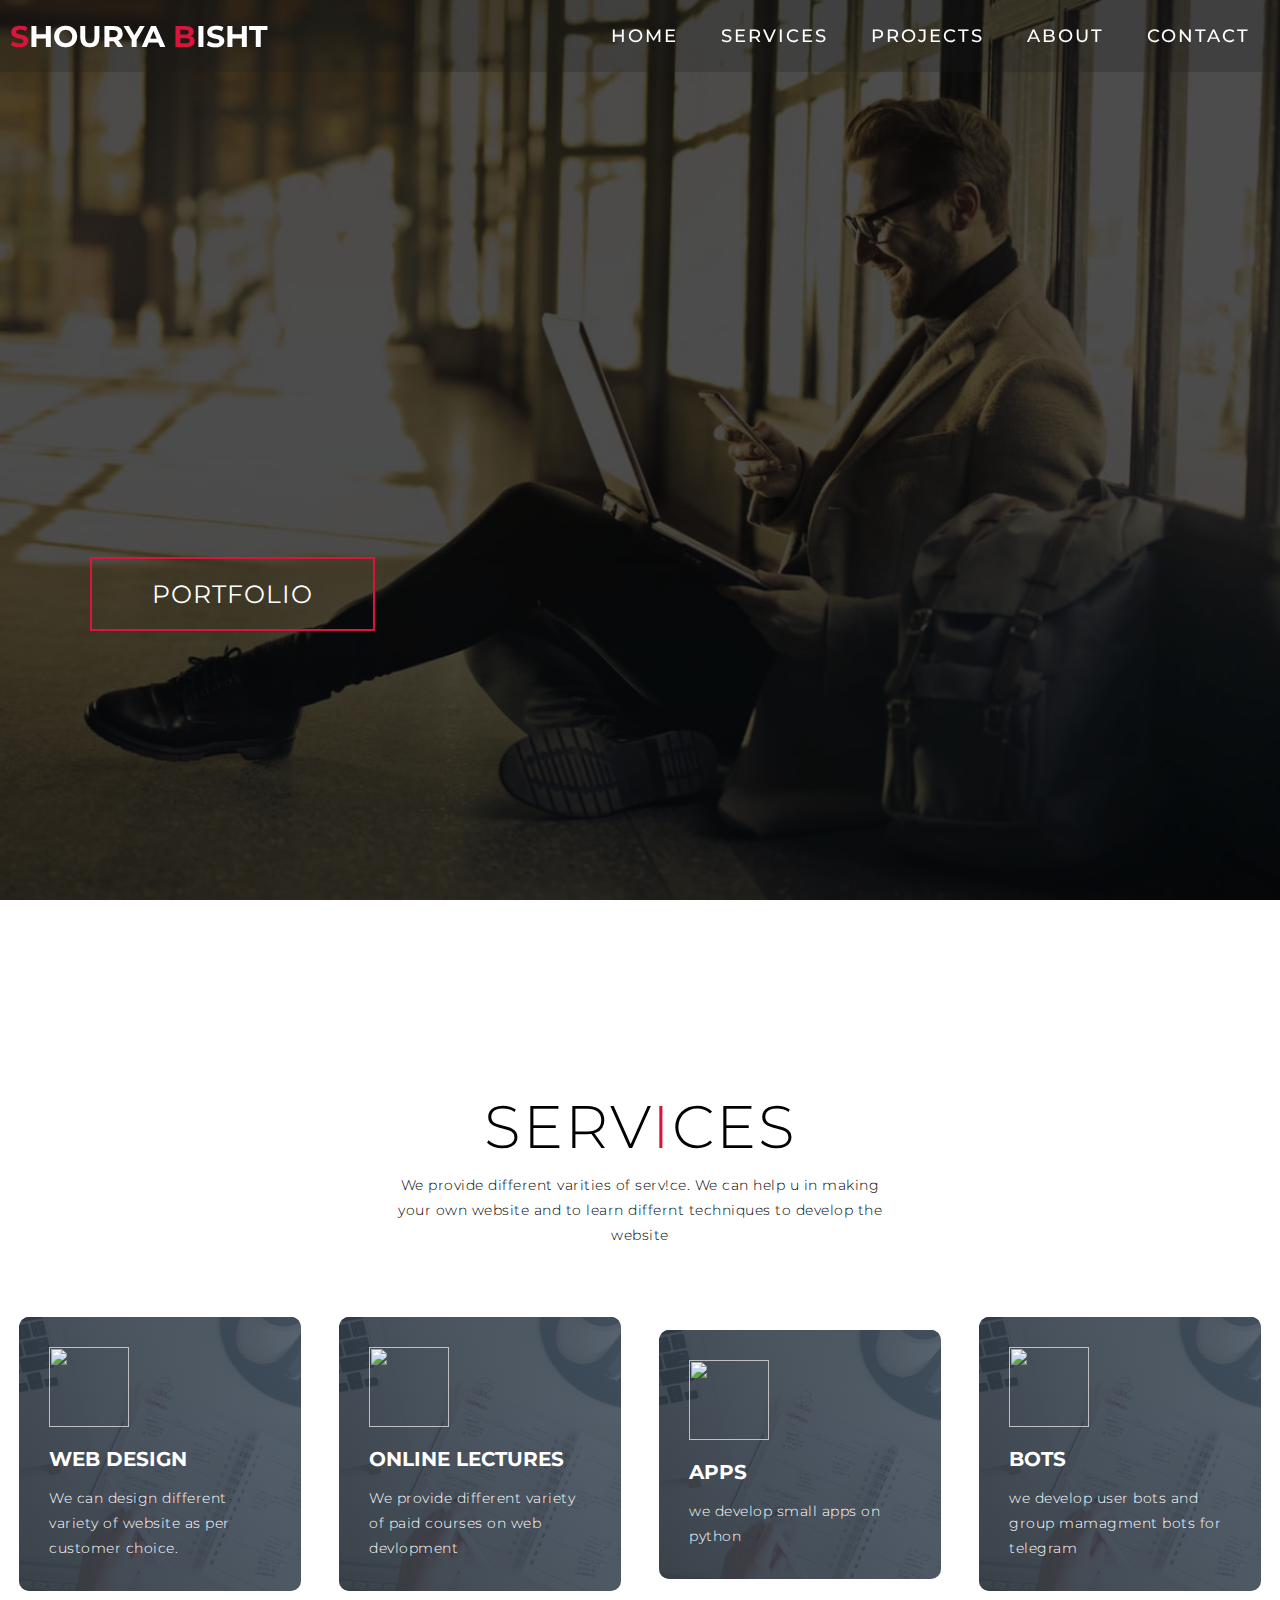
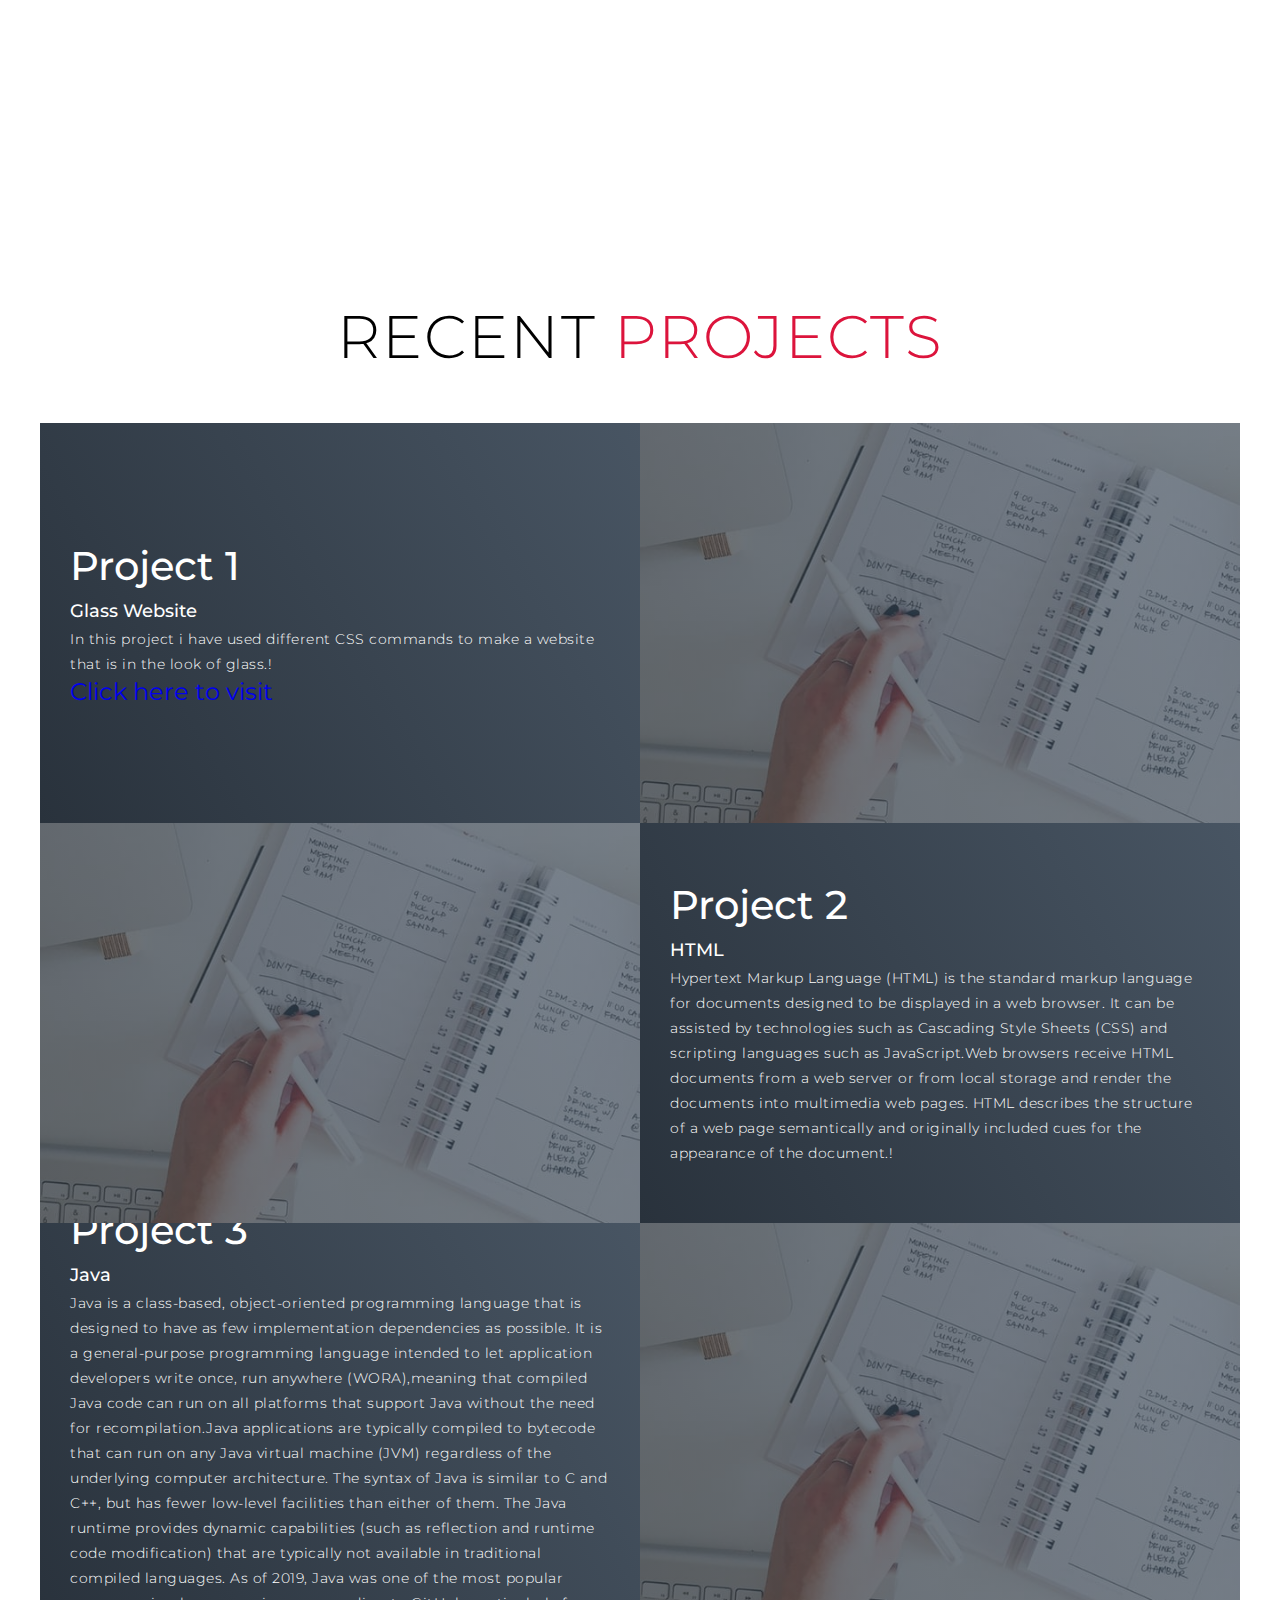
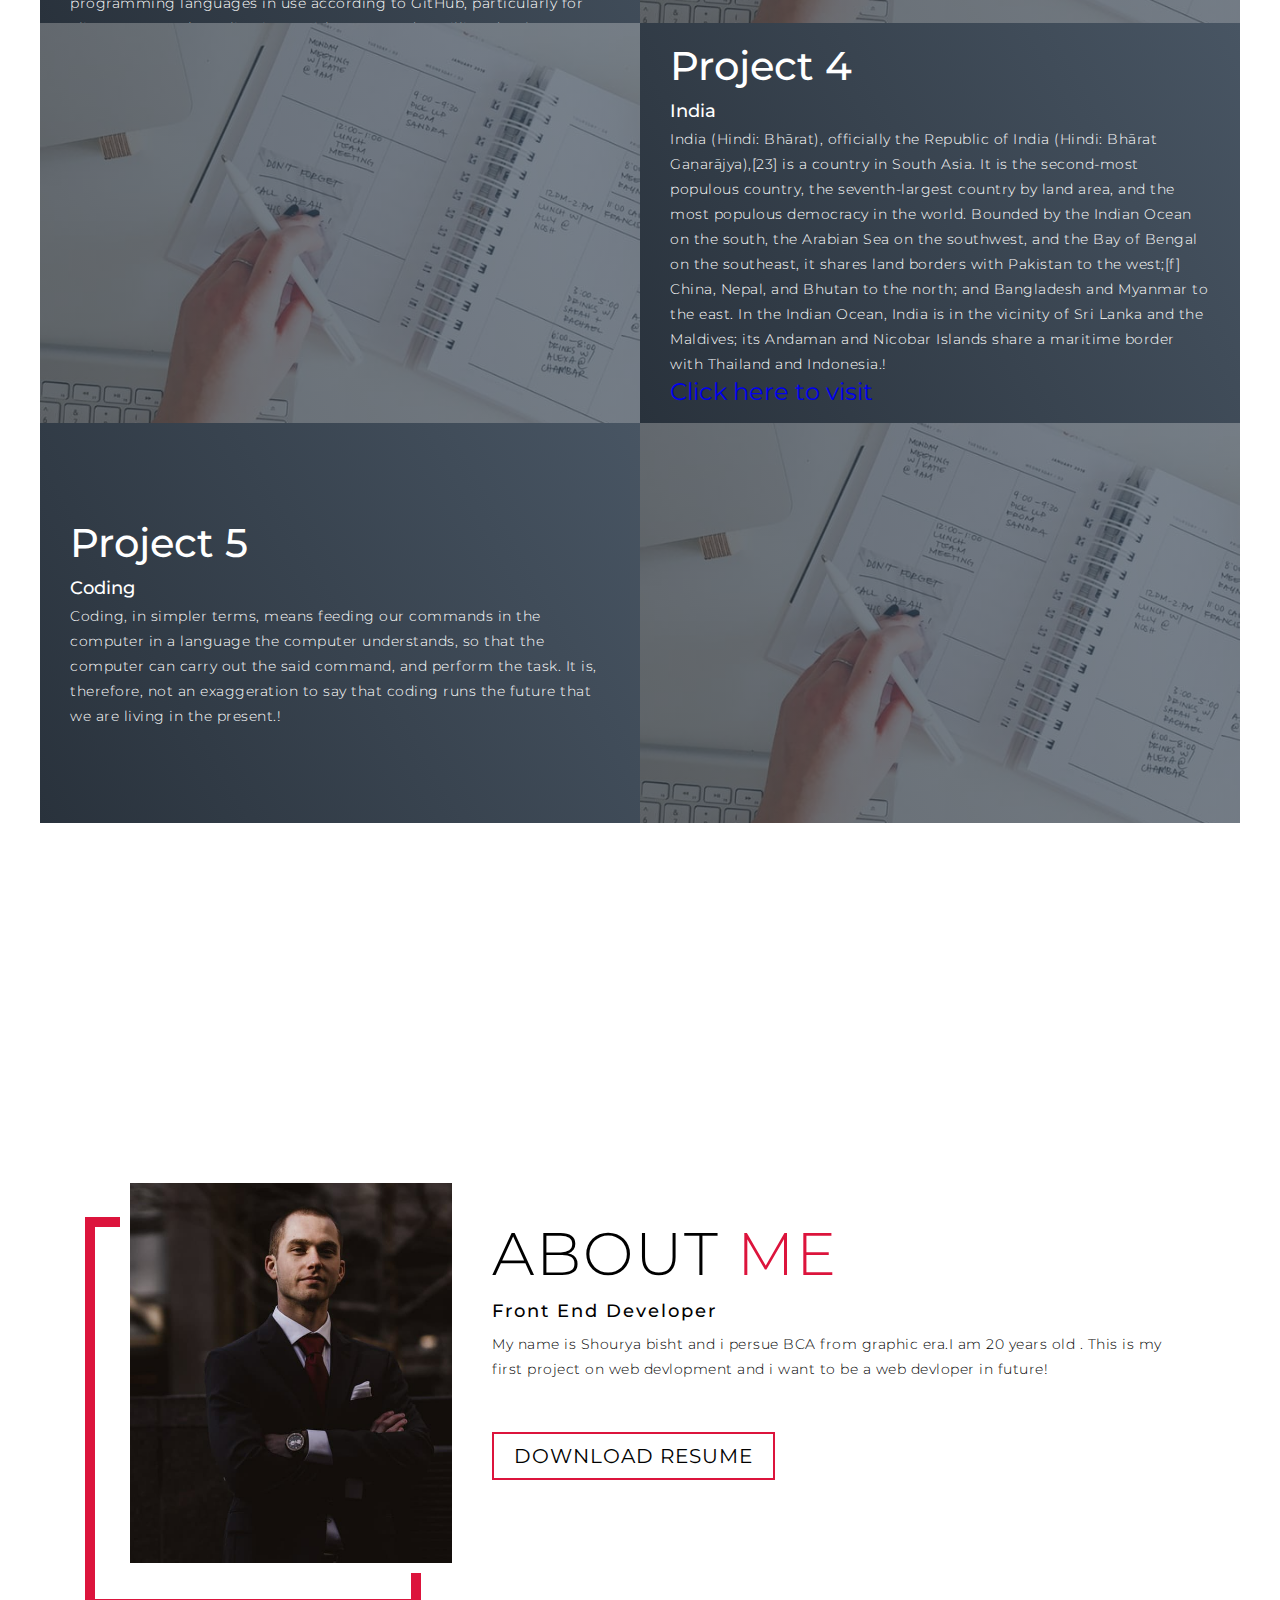
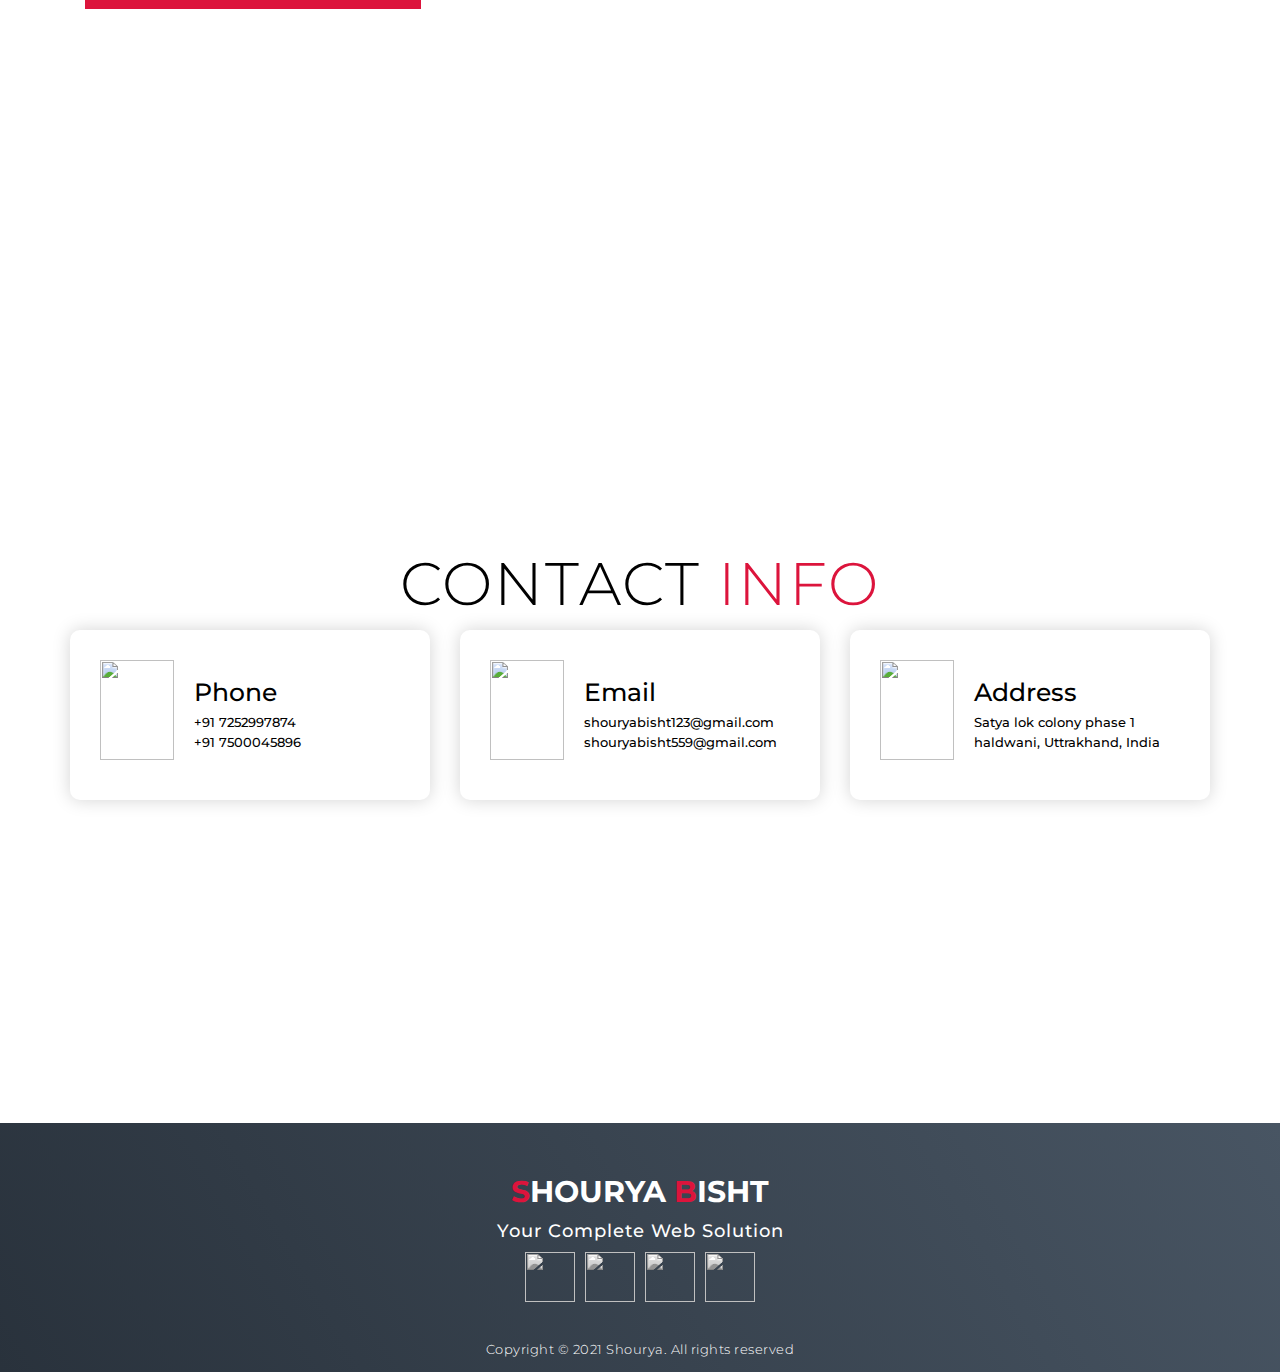
==== commit 89d9f500: "Update index.html" ====
--- a/index.html
+++ b/index.html
@@ -119,7 +119,7 @@
             <h1>Project 4</h1>
             <h2>India</h2>
             <p>India (Hindi: Bhārat), officially the Republic of India (Hindi: Bhārat Gaṇarājya),[23] is a country in South Asia. It is the second-most populous country, the seventh-largest country by land area, and the most populous democracy in the world. Bounded by the Indian Ocean on the south, the Arabian Sea on the southwest, and the Bay of Bengal on the southeast, it shares land borders with Pakistan to the west;[f] China, Nepal, and Bhutan to the north; and Bangladesh and Myanmar to the east. In the Indian Ocean, India is in the vicinity of Sri Lanka and the Maldives; its Andaman and Nicobar Islands share a maritime border with Thailand and Indonesia.!</p>
-            <a href="India.html">Click here to visit</a>
+            <font size ="5"><a href="India.html">Click here to visit</a></font>
           </div>
           <div class="project-img">
             <img src="./img/img-1.png" alt="img">
